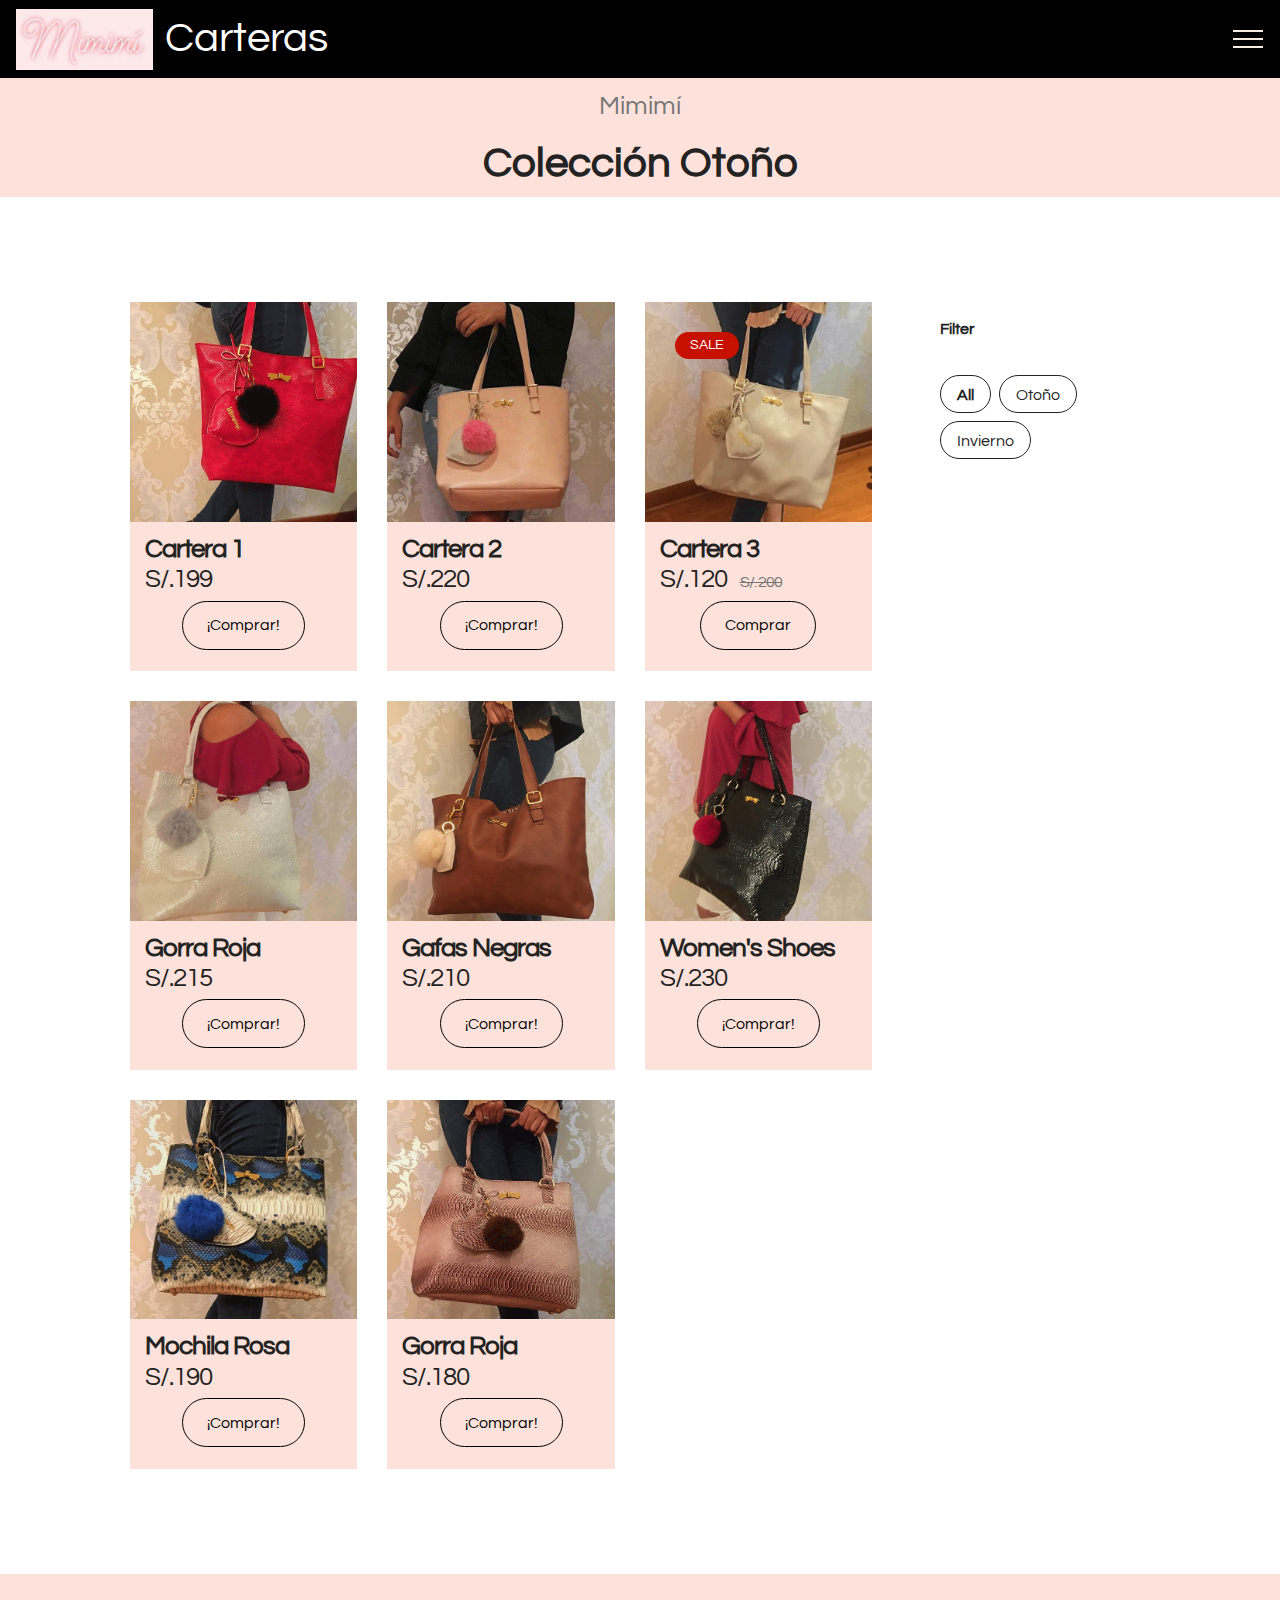
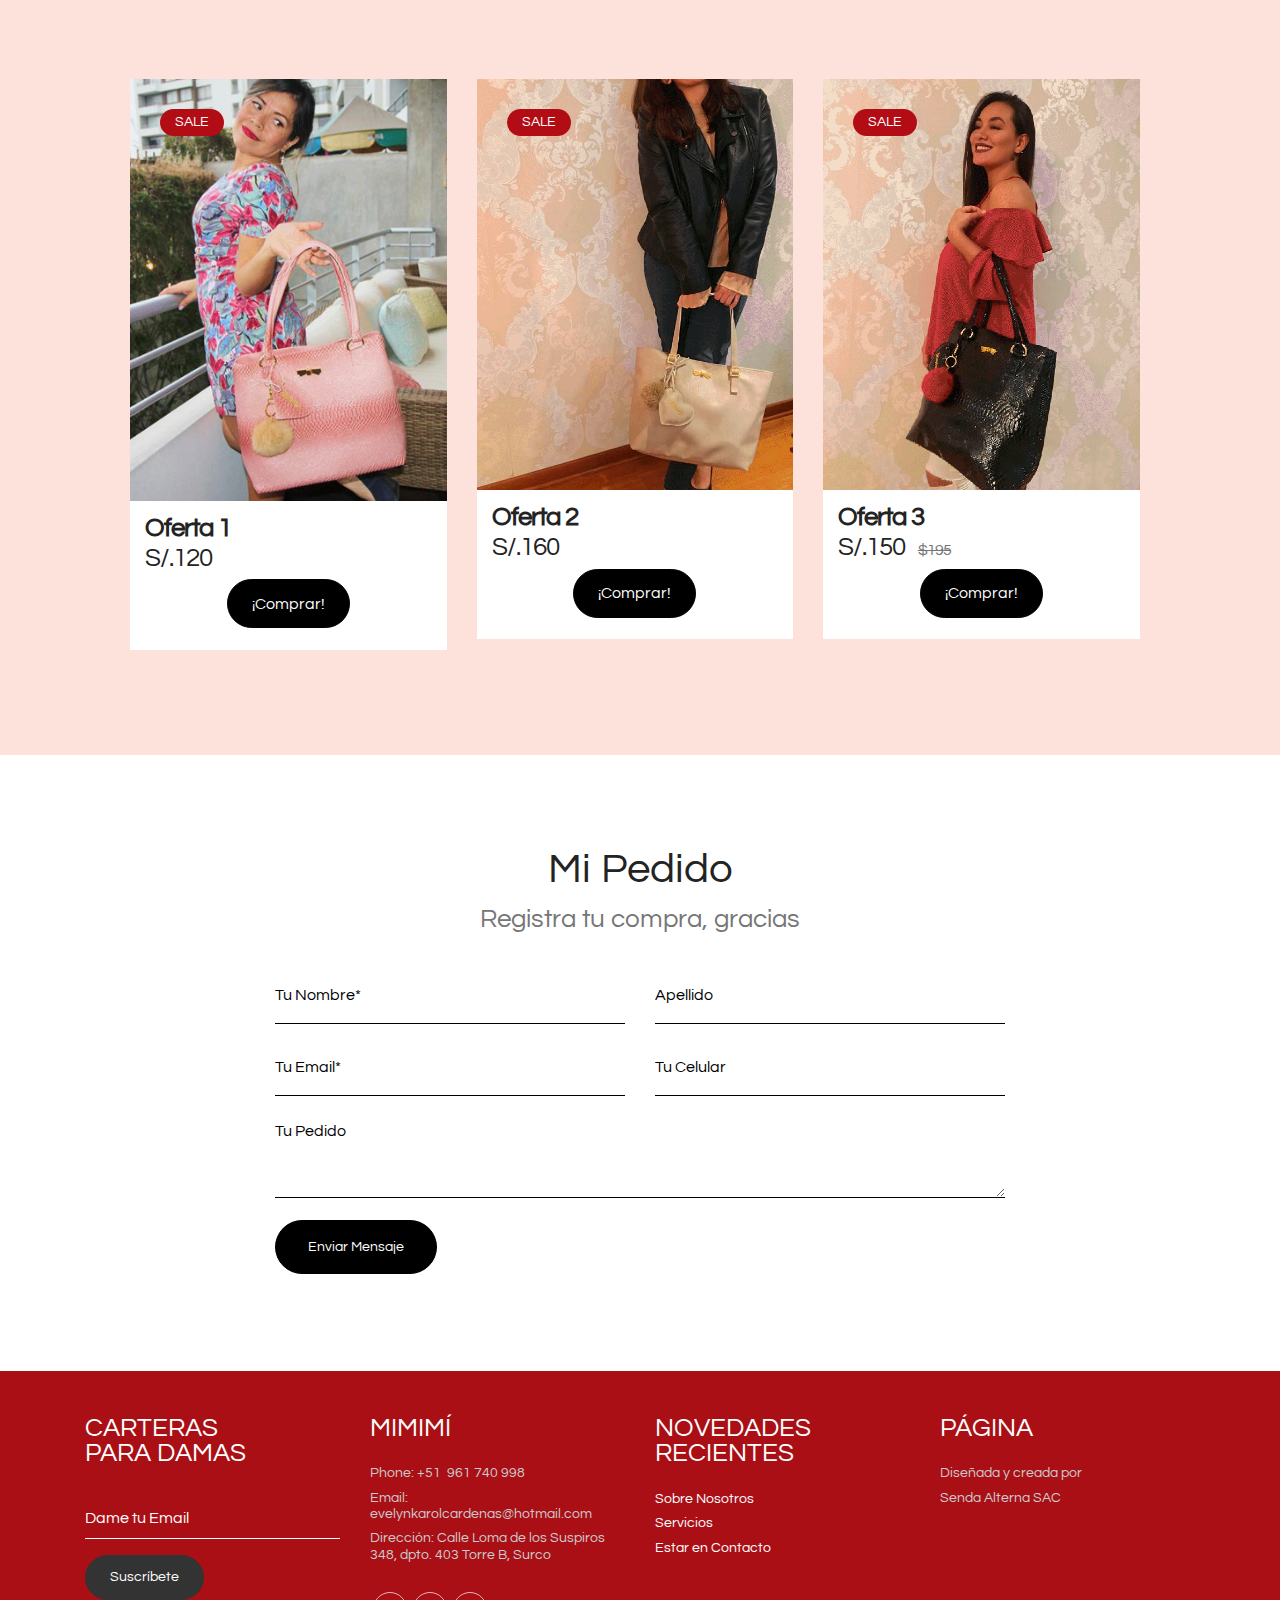
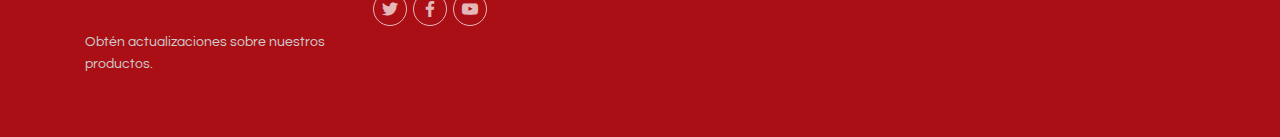
==== page1.html @ a367e8a9 "create github pages" ====
<!DOCTYPE html>
<html >
<head>
  <!-- Site made with Mobirise Website Builder v4.8.1, https://mobirise.com -->
  <meta charset="UTF-8">
  <meta http-equiv="X-UA-Compatible" content="IE=edge">
  <meta name="generator" content="Mobirise v4.8.1, mobirise.com">
  <meta name="viewport" content="width=device-width, initial-scale=1, minimum-scale=1">
  <link rel="shortcut icon" href="assets/images/logo1-128x57.jpg" type="image/x-icon">
  <meta name="description" content="">
  <title>1era Colección</title>
  <link rel="stylesheet" href="assets/soundcloud-plugin/style.css">
  <link rel="stylesheet" href="assets/bootstrap/css/bootstrap.min.css">
  <link rel="stylesheet" href="assets/bootstrap/css/bootstrap-grid.min.css">
  <link rel="stylesheet" href="assets/bootstrap/css/bootstrap-reboot.min.css">
  <link rel="stylesheet" href="assets/dropdown/css/style.css">
  <link rel="stylesheet" href="assets/socicon/css/styles.css">
  <link rel="stylesheet" href="assets/theme/css/style.css">
  <link rel="stylesheet" href="assets/gallery/style.css">
  <link rel="stylesheet" href="assets/mobirise/css/mbr-additional.css" type="text/css">
  
  
  
</head>
<body>
  <section class="menu cid-r06mH30gl8" once="menu" id="menu3-4" data-sortbtn="btn-primary">

    
    

    <nav class="navbar navbar-dropdown navbar-fixed-top collapsed">
        <div class="navbar-brand">
            <span class="navbar-logo">
                <a href="index.html#header9-1">
                    <img src="assets/images/logo1-128x57.jpg" alt="Mobirise" title="" style="height: 3.8rem;">
                </a>
            </span>
            <span class="navbar-caption-wrap"><a class="navbar-caption text-white display-2" href="index.html#header9-1">
                    Carteras</a></span>
        </div>
        <button class="navbar-toggler" type="button" data-toggle="collapse" data-target="#navbarSupportedContent" aria-controls="navbarNavAltMarkup" aria-expanded="false" aria-label="Toggle navigation">
            <div class="hamburger">
                <span></span>
                <span></span>
                <span></span>
                <span></span>
            </div>
        </button>
      <div class="collapse navbar-collapse" id="navbarSupportedContent">
            <ul class="navbar-nav nav-dropdown nav-right" data-app-modern-menu="true"><li class="nav-item">
                    <a class="nav-link link text-white display-4" href="index.html#header9-1">
                        Home
                    </a>
                </li>
                <li class="nav-item dropdown">
                    <a class="nav-link link text-white dropdown-toggle display-4" href="page4.html#content7-b" data-toggle="dropdown-submenu" aria-expanded="false">
                        Carteras</a><div class="dropdown-menu"><a class="text-white dropdown-item display-4" href="page1.html#content7-9">Colección Otoño</a><a class="text-white dropdown-item display-4" href="page4.html#content7-b">Colección Invierno</a></div>
                </li>
                <li class="nav-item">
                    <a class="nav-link link text-white display-4" href="page2.html#content7-v">
                        Sobre Nosotros
                    </a>
                </li><li class="nav-item"><a class="nav-link link text-white display-4" href="page3.html#form1-q">
                        Contáctame</a></li></ul>
            <div class="icons-menu">
              <div class="soc-item">
                <a href="https://mobirise.com" target="_blank">
                  <span class="mbr-iconfont socicon socicon-twitter"></span>
                </a>
              </div>
              <div class="soc-item">
                <a href="https://mobirise.com" target="_blank">
                  <span class="mbr-iconfont socicon socicon-facebook"></span>
                </a>
              </div>
              <div class="soc-item">
                <a href="https://mobirise.com" target="_blank">
                  <span class="mbr-iconfont socicon socicon-instagram"></span>
                </a>
              </div>
              
              
              
            </div>
            
      </div>
    </nav>
</section>

<section class="cid-r06Grgx7sB" id="content7-9" data-sortbtn="btn-primary">

    

    
    <div class="container">
        <div class="row justify-content-center">
            <div class="col-12 col-md-12 align-center">
                <h3 class="mbr-section-subtitle align-center mbr-fonts-style pb-2 display-5">
                    Mimimí</h3>
                <h2 class="mbr-section-title align-center mbr-fonts-style mbr-bold display-2">Colección Otoño</h2>
            </div>
        </div>
    </div>
</section>

<section class="mbr-gallery cid-r06EmZhzAy" id="shop1-7" data-sortbtn="btn-primary">

    

    <!-- <div class="big-container"> -->
    <div class="container">
        <div class="mbr-shop" show-sidebar="" shop__showsidebar="" sorting="" show-buttons=""><!-- Shop Gallery --><div class=" col-md-12 sort-buttons clearfix" style="display: none;"><div class="sort-buttons" style="display: none;"><div class="filter-by-d mbr-section-btn item-button" style="text-align: center;"><a class="btn btn-sm btn-primary disableSortButton" href="" style="position: relative; display: inline-block;">Orden por defecto</a></div><div class="filter-by-pu mbr-section-btn"><a class="btn btn-sm btn-primary-outline disableSortButton" href="">Precios: de más barato a más caro</a></div><div class="filter-by-pd mbr-section-btn"><a class="btn btn-sm btn-primary-outline disableSortButton" href="">Precios: de más caro a más barato</a></div></div></div><div class="row col-md-12"><div class="wrapper-shop-items col-xl-9"><div class="mbr-gallery-row"><div><div class="shop-items"><div class="mbr-gallery-item" data-tags="Otoño" data-slide-to="0" data-seller="false" data-price="199" data-oldprice="122"><div class="item_overlay" data-toggle="modal"></div><div class="galleryItem" data-toggle="modal"><div class="style_overlay"></div><div class="img_wraper"><img src="assets/images/coleccion-2.1-587x567-587x567.png" alt="" title=""></div><span class="onsale mbr-fonts-style display-4" data-onsale="false" style="display: none;">SALE</span><div class="sidebar_wraper"><h4 class="item-title mbr-fonts-style mbr-text display-5">Cartera 1</h4><div class="price-block"><span class="shop-item-price mbr-fonts-style display-5">S/.199</span><span class="oldprice mbr-fonts-style display-7" style="display: none;">$122</span></div><div class="card-description">Zapatos casuales (contáctenos para determinar la talla)<br><br><ul><li>Tejido ligero texturizado</li> <li>Cuello en v redondeado</li> <li>Adornos pom pom</li> <li>Ajuste regular - fiel a su tamaño</li></ul> <br>Duis auctor hendrerit nisi, at lacinia ex vulputate quis. Suspendisse convallis iaculis tortor, quis mattis lectus rutrum a.<br><br>Product code: <strong>385DDF5p</strong></div><div class="mbr-section-btn" buttons="0"><a href="page3.html#form1-q" class="btn display-7 btn-black-outline">¡Comprar!</a></div></div></div></div><div class="mbr-gallery-item" data-tags="Otoño" data-slide-to="1" data-seller="false" data-price="220" data-oldprice="10"><div class="item_overlay" data-toggle="modal"></div><div class="galleryItem" data-toggle="modal"><div class="style_overlay"></div><div class="img_wraper"><img src="assets/images/coleccion-2.2-587x567-587x567.png" alt="" title=""></div><span class="onsale mbr-fonts-style display-4" data-onsale="false" style="display: none;">SALE</span><div class="sidebar_wraper"><h4 class="item-title mbr-fonts-style mbr-text display-5">Cartera 2</h4><div class="price-block"><span class="shop-item-price mbr-fonts-style display-5">S/.220</span><span class="oldprice mbr-fonts-style display-7" style="display: none;">$10</span></div><div class="card-description">Zapatos casuales (contáctenos para determinar la talla)<br><br><ul><li>Tejido ligero texturizado</li> <li>Cuello en v redondeado</li> <li>Adornos pom pom</li> <li>Ajuste regular - fiel a su tamaño</li></ul> <br>Duis auctor hendrerit nisi, at lacinia ex vulputate quis. Suspendisse convallis iaculis tortor, quis mattis lectus rutrum a.<br><br>Product code: <strong>385DDF5p</strong></div><div class="mbr-section-btn" buttons="0"><a href="page1.html#form3-o" class="btn display-7 btn-black-outline">¡Comprar!</a></div></div></div></div><div class="mbr-gallery-item" data-tags="Otoño" data-slide-to="2" data-seller="false" data-price="120" data-oldprice="200"><div class="item_overlay" data-toggle="modal"></div><div class="galleryItem" data-toggle="modal"><div class="style_overlay"></div><div class="img_wraper"><img src="assets/images/coleccion-2.3-587x567-587x567.png" alt="" title=""></div><span class="onsale mbr-fonts-style display-4" data-onsale="true">SALE</span><div class="sidebar_wraper"><h4 class="item-title mbr-fonts-style mbr-text display-5">Cartera 3</h4><div class="price-block"><span class="shop-item-price mbr-fonts-style display-5">S/.120</span><span class="oldprice mbr-fonts-style display-7">S/. 200</span></div><div class="card-description">Cartera casual&nbsp;<br><br><ul><li>Tejido ligero texturizado</li> <li>Cuello en v redondeado</li> <li>Adornos pom pom</li></ul><br>Product code: <strong>385DDF5p</strong></div><div class="mbr-section-btn" buttons="0"><a href="page1.html#form3-o" class="btn display-4 btn-black-outline display-7">Comprar</a></div></div></div></div><div class="mbr-gallery-item" data-tags="Invierno" data-slide-to="3" data-seller="false" data-price="215" data-oldprice="158"><div class="item_overlay" data-toggle="modal"></div><div class="galleryItem" data-toggle="modal"><div class="style_overlay"></div><div class="img_wraper"><img src="assets/images/coleccion-2.4-587x567-587x567.png" alt="" title=""></div><span class="onsale mbr-fonts-style display-4" data-onsale="false" style="display: none;">SALE</span><div class="sidebar_wraper"><h4 class="item-title mbr-fonts-style mbr-text display-5">Gorra Roja</h4><div class="price-block"><span class="shop-item-price mbr-fonts-style display-5">S/.215</span><span class="oldprice mbr-fonts-style display-7" style="display: none;">$158</span></div><div class="card-description">Zapatos casuales (contáctenos para determinar la talla)<br><br><ul><li>Tejido ligero texturizado</li> <li>Cuello en v redondeado</li> <li>Adornos pom pom</li> <li>Ajuste regular - fiel a su tamaño</li></ul> <br>Duis auctor hendrerit nisi, at lacinia ex vulputate quis. Suspendisse convallis iaculis tortor, quis mattis lectus rutrum a.<br><br>Product code: <strong>385DDF5p</strong></div><div class="mbr-section-btn" buttons="0"><a href="page1.html#form3-o" class="btn display-7 btn-black-outline">¡Comprar!</a></div></div></div></div><div class="mbr-gallery-item" data-tags="Invierno" data-slide-to="4" data-seller="false" data-price="210" data-oldprice="200"><div class="item_overlay" data-toggle="modal"></div><div class="galleryItem" data-toggle="modal"><div class="style_overlay"></div><div class="img_wraper"><img src="assets/images/coleccion-2.5-587x567-587x567.png" alt="" title=""></div><span class="onsale mbr-fonts-style display-4" data-onsale="false" style="display: none;">SALE</span><div class="sidebar_wraper"><h4 class="item-title mbr-fonts-style mbr-text display-5">Gafas Negras</h4><div class="price-block"><span class="shop-item-price mbr-fonts-style display-5">S/.210</span><span class="oldprice mbr-fonts-style display-7" style="display: none;">$200</span></div><div class="card-description">Zapatos casuales (contáctenos para determinar la talla)<br><br><ul><li>Tejido ligero texturizado</li> <li>Cuello en v redondeado</li> <li>Adornos pom pom</li> <li>Ajuste regular - fiel a su tamaño</li></ul> <br>Duis auctor hendrerit nisi, at lacinia ex vulputate quis. Suspendisse convallis iaculis tortor, quis mattis lectus rutrum a.<br><br>Product code: <strong>385DDF5p</strong></div><div class="mbr-section-btn" buttons="0"><a href="page1.html#form3-o" class="btn display-7 btn-black-outline">¡Comprar!</a></div></div></div></div><div class="mbr-gallery-item" data-tags="Invierno" data-slide-to="5" data-seller="false" data-price="230" data-oldprice="72"><div class="item_overlay" data-toggle="modal"></div><div class="galleryItem" data-toggle="modal"><div class="style_overlay"></div><div class="img_wraper"><img src="assets/images/coleccion-2.6-587x567-587x567.png" alt="" title=""></div><span class="onsale mbr-fonts-style display-4" data-onsale="false" style="display: none;">SALE</span><div class="sidebar_wraper"><h4 class="item-title mbr-fonts-style mbr-text display-5">Women's Shoes</h4><div class="price-block"><span class="shop-item-price mbr-fonts-style display-5">S/.230</span><span class="oldprice mbr-fonts-style display-7" style="display: none;">$72</span></div><div class="card-description">Zapatos casuales (contáctenos para determinar la talla)<br><br><ul><li>Tejido ligero texturizado</li> <li>Cuello en v redondeado</li> <li>Adornos pom pom</li> <li>Ajuste regular - fiel a su tamaño</li></ul> <br>Duis auctor hendrerit nisi, at lacinia ex vulputate quis. Suspendisse convallis iaculis tortor, quis mattis lectus rutrum a.<br><br>Product code: <strong>385DDF5p</strong></div><div class="mbr-section-btn" buttons="0"><a href="page1.html#form3-o" class="btn display-7 btn-black-outline">¡Comprar!</a></div></div></div></div><div class="mbr-gallery-item" data-tags="Otoño" data-slide-to="6" data-seller="false" data-price="190" data-oldprice="84"><div class="item_overlay" data-toggle="modal"></div><div class="galleryItem" data-toggle="modal"><div class="style_overlay"></div><div class="img_wraper"><img src="assets/images/coleccion-2.7-587x567-587x567.png" alt="" title=""></div><span class="onsale mbr-fonts-style display-4" data-onsale="false" style="display: none;">SALE</span><div class="sidebar_wraper"><h4 class="item-title mbr-fonts-style mbr-text display-5">Mochila Rosa</h4><div class="price-block"><span class="shop-item-price mbr-fonts-style display-5">S/.190</span><span class="oldprice mbr-fonts-style display-7" style="display: none;">$84</span></div><div class="card-description">Zapatos casuales (contáctenos para determinar la talla)<br><br><ul><li>Tejido ligero texturizado</li> <li>Cuello en v redondeado</li> <li>Adornos pom pom</li> <li>Ajuste regular - fiel a su tamaño</li></ul> <br>Duis auctor hendrerit nisi, at lacinia ex vulputate quis. Suspendisse convallis iaculis tortor, quis mattis lectus rutrum a.<br><br>Product code: <strong>385DDF5p</strong></div><div class="mbr-section-btn" buttons="0"><a href="page1.html#form3-o" class="btn display-7 btn-black-outline">¡Comprar!</a></div></div></div></div><div class="mbr-gallery-item" data-tags="Otoño" data-slide-to="7" data-seller="false" data-price="180" data-oldprice="82"><div class="item_overlay" data-toggle="modal"></div><div class="galleryItem" data-toggle="modal"><div class="style_overlay"></div><div class="img_wraper"><img src="assets/images/coleccion-2.8-587x567-587x567.png" alt="" title=""></div><span class="onsale mbr-fonts-style display-4" data-onsale="false" style="display: none;">SALE</span><div class="sidebar_wraper"><h4 class="item-title mbr-fonts-style mbr-text display-5">Gorra Roja</h4><div class="price-block"><span class="shop-item-price mbr-fonts-style display-5">S/.180</span><span class="oldprice mbr-fonts-style display-7" style="display: none;">$82</span></div><div class="card-description">Zapatos casuales (contáctenos para determinar la talla)<br><br><ul><li>Tejido ligero texturizado</li> <li>Cuello en v redondeado</li> <li>Adornos pom pom</li> <li>Ajuste regular - fiel a su tamaño</li></ul> <br>Duis auctor hendrerit nisi, at lacinia ex vulputate quis. Suspendisse convallis iaculis tortor, quis mattis lectus rutrum a.<br><br>Product code: <strong>385DDF5p</strong></div><div class="mbr-section-btn" buttons="0"><a href="page1.html#form3-o" class="btn display-7 btn-black-outline">¡Comprar!</a></div></div></div></div></div></div><div class="clearfix"></div></div></div><div class="col-xl-3 sidebar"><div class="sidebar-background"></div><div class="sidebar-block container sidebar-categories"><h4 class="sidebar-title mbr-fonts-style mbr-text display-7">Filter</h4><div class="categories col-md-12"><div class="categories-titles"><!-- Filter --><div class="mbr-gallery-filter mbr-shop-filter container gallery-filter-active"><ul buttons="0"><li class="mbr-gallery-filter-all active display-7">All</li> </ul></div></div></div></div></div></div><!-- Lightbox --><div class="shopItemsModal_wraper" style="z-index: 100;"><div class="shopItemsModalBg"></div><div class="shopItemsModal row"><div class="col-md-6 image-modal"></div><div class="col-md-6 text-modal"></div><div class="closeModal"><div class="close-modal-wrapper"></div></div></div></div></div>
    </div>

</section>

<section class="mbr-gallery cid-r07lIuovDa" id="shop2-j" data-sortbtn="btn-primary">

    

    <!-- <div class="big-container"> -->
    <div class="container">
        <div class="mbr-shop" show-buttons=""><!-- Shop Gallery --><div class="row col-md-12"><div class="wrapper-shop-items col-md-12"><div class="mbr-gallery-row"><div><div class="shop-items"><div class="mbr-gallery-item" data-tags="Increíble" data-slide-to="0" data-seller="false" data-price="120" data-oldprice="40"><div class="item_overlay" data-toggle="modal"></div><div class="galleryItem" data-toggle="modal"><div class="style_overlay"></div><div class="img_wraper"><img src="assets/images/bolso3-720x960-720x960.png" alt="" title=""></div><span class="onsale mbr-fonts-style display-4" data-onsale="true">SALE</span><div class="sidebar_wraper"><h4 class="item-title mbr-fonts-style mbr-text display-5">Oferta 1</h4><div class="price-block"><span class="shop-item-price mbr-fonts-style display-5">S/.120</span><span class="oldprice mbr-fonts-style display-7" style="display: none;">$40</span></div><div class="card-description">Zapatos casuales (contáctenos para determinar la talla)<br><br><ul><li>Tejido ligero texturizado</li> <li>Cuello en v redondeado</li> <li>Adornos pom pom</li> <li>Ajuste regular - fiel a su tamaño</li></ul> <br>Duis auctor hendrerit nisi, at lacinia ex vulputate quis. Suspendisse convallis iaculis tortor, quis mattis lectus rutrum a.<br><br>Product code: <strong>385DDF5p</strong></div><div class="mbr-section-btn" buttons="0"><a href="page1.html#form3-o" class="btn btn-primary display-7">¡Comprar!</a></div></div></div></div><div class="mbr-gallery-item" data-tags="Maravilloso" data-slide-to="1" data-seller="false" data-price="160" data-oldprice="18"><div class="item_overlay" data-toggle="modal"></div><div class="galleryItem" data-toggle="modal"><div class="style_overlay"></div><div class="img_wraper"><img src="assets/images/bolso1-567x737-567x737.png" alt="" title=""></div><span class="onsale mbr-fonts-style display-4" data-onsale="true">SALE</span><div class="sidebar_wraper"><h4 class="item-title mbr-fonts-style mbr-text display-5">Oferta 2</h4><div class="price-block"><span class="shop-item-price mbr-fonts-style display-5">S/.160</span><span class="oldprice mbr-fonts-style display-7" style="display: none;">$18</span></div><div class="card-description">Zapatos casuales (contáctenos para determinar la talla)<br><br><ul><li>Tejido ligero texturizado</li> <li>Cuello en v redondeado</li> <li>Adornos pom pom</li> <li>Ajuste regular - fiel a su tamaño</li></ul> <br>Duis auctor hendrerit nisi, at lacinia ex vulputate quis. Suspendisse convallis iaculis tortor, quis mattis lectus rutrum a.<br><br>Product code: <strong>385DDF5p</strong></div><div class="mbr-section-btn" buttons="0"><a href="page1.html#form3-o" class="btn btn-primary display-7">¡Comprar!</a></div></div></div></div><div class="mbr-gallery-item" data-tags="Creativo" data-slide-to="2" data-seller="false" data-price="150" data-oldprice="195"><div class="item_overlay" data-toggle="modal"></div><div class="galleryItem" data-toggle="modal"><div class="style_overlay"></div><div class="img_wraper"><img src="assets/images/bolso2-567x737-567x737.png" alt="" title=""></div><span class="onsale mbr-fonts-style display-4" data-onsale="true">SALE</span><div class="sidebar_wraper"><h4 class="item-title mbr-fonts-style mbr-text display-5">Oferta 3</h4><div class="price-block"><span class="shop-item-price mbr-fonts-style display-5">S/.150</span><span class="oldprice mbr-fonts-style display-7">$195</span></div><div class="card-description">Zapatos casuales (contáctenos para determinar la talla)<br><br><ul><li>Tejido ligero texturizado</li> <li>Cuello en v redondeado</li> <li>Adornos pom pom</li> <li>Ajuste regular - fiel a su tamaño</li></ul> <br>Duis auctor hendrerit nisi, at lacinia ex vulputate quis. Suspendisse convallis iaculis tortor, quis mattis lectus rutrum a.<br><br>Product code: <strong>385DDF5p</strong></div><div class="mbr-section-btn" buttons="0"><a href="page1.html#form3-o" class="btn btn-primary display-7">¡Comprar!</a></div></div></div></div></div></div><div class="clearfix"></div></div></div></div><!-- Lightbox --><div class="shopItemsModal_wraper" style="z-index: 100;"><div class="shopItemsModalBg"></div><div class="shopItemsModal row"><div class="col-md-6 image-modal"></div><div class="col-md-6 text-modal"></div><div class="closeModal"><div class="close-modal-wrapper"></div></div></div></div></div>
    </div>
</section>

<section class="form3 cid-r07s22sYgx" id="form3-o" data-sortbtn="btn-primary">

    

    
    <div class="container">
        <div class="row justify-content-center">
            <div class="form-1 col-md-10 col-lg-8" data-form-type="formoid">
                <h2 class="mbr-fonts-style mbr-section-title align-center display-2">
                    Mi Pedido</h2>
                <h3 class="mbr-fonts-style mbr-section-subtitle align-center display-5">Registra tu compra, gracias</h3>

                <form class="mbr-form pt-4" action="https://mobirise.com/" method="post" data-form-title="My Mobirise Form"><input type="hidden" name="email" data-form-email="true" value="jC+kaFo7agwKAqm8EEdZC9E/3t3O9jFho13lvYg0qogI7Cm9K97fpbmO4cxuPDlNI6kClC+uYGMZC26JIcga74ve78orTWabRsO7bGIArwL44IYTLAKZcjylWvONKmsT" data-form-field="Email">
                    <div data-form-alert="" hidden="">¡Gracias por tu compra!</div>
                    <div class="row">
                        <div class="col-lg-6 mb-3" data-for="name">
                            <input type="text" class="form-control input" name="name" data-form-field="Name" placeholder="Tu Nombre*" required="" id="name-form3-o">
                        </div>
                        <div class="col-lg-6 mb-3" data-for="lastname">
                            <input type="text" class="form-control input" name="lastname" data-form-field="Last Name" placeholder="Apellido" id="lastname-form3-o">
                        </div>
                        <div class="col-lg-6 mb-3" data-for="email">
                            <input type="email" class="form-control input" name="email" data-form-field="Email" placeholder="Tu Email*" required="" id="email-form3-o">
                        </div>
                        <div class="col-lg-6 mb-3" data-for="phone">
                            <input type="text" class="form-control input" name="phone" data-form-field="Phone" placeholder="Tu Celular" id="phone-form3-o">
                        </div>
                        <div class="col-md-12 mb-2" data-for="message">
                            <textarea class="form-control input" name="message" rows="3" data-form-field="Message" placeholder="Tu Pedido" id="message-form3-o"></textarea>
                        </div>
                        <div class="input-group-btn col-md-12 mt-2 align-left">
                            <button href="" type="submit" class="btn btn-form btn-bgr btn-primary display-4">Enviar Mensaje</button>
                        </div>
                    </div>
                </form>
            </div>
        </div>
   </div>
</section>

<section class="footer4 cid-r06Gj9YcwN" id="footer3-8" data-sortbtn="btn-primary">

    

    

    <div class="container">
        <div class="row content mbr-white justify-content-center">
            <div class="col-lg-3 col-md-6">
                <h2 class="mb-4 footer-main-title mbr-fonts-style display-5">
                    CARTERAS &nbsp; &nbsp; &nbsp;&nbsp;<br>PARA DAMAS</h2>
                <div class="media-container-column" data-form-type="formoid">
                    <div data-form-alert="" hidden="" class="align-center">¡Gracias por rellenar el formulario!</div>

                    <form class="form-inline" action="https://mobirise.com/" method="post" data-form-title="Mobirise Form">
                        <input type="hidden" value="IoKW3yLjvcBR2/vQkXPzPxHEyu6QJ1ozfVg8oQlDF0ivfQT3Ml/v+YgPgbcfdZHcK1vx1wiiGWJE2IPrD8kHgIc8EBORaZ+p+leltvhd17ZoAVd6O+YdvZPPmPzR2KCa" data-form-email="true">
                        <div class="form-group">
                            <input type="email" class="form-control input-sm input-inverse my-2" name="email" required="" data-form-field="Email" placeholder="Dame tu Email" id="email-footer3-8">
                        </div>
                        <div class="input-group-btn mx-0 my-2"><button href="" class="btn m-0 btn-black display-4" type="submit" role="button">Suscríbete</button></div>
                    </form>
                </div>
                <p class="mbr-text mbr-fonts-style form-text mt-4 display-4">
                    Obtén actualizaciones sobre nuestros productos.</p>
            </div>

            <div class="col-md-6 col-lg-3">
                <h3 class="mb-4 mbr-fonts-style footer-title display-5">
                    MIMIMÍ</h3>
                <div class="mbr-footer-list mbr-fonts-style display-4">
                    <ul class="list">
                        <li>Phone: +51 &nbsp;961 740 998</li>
                        <li>Email: evelynkarolcardenas@hotmail.com</li>
                        <li>Dirección: Calle Loma de los Suspiros 348, dpto. 403 Torre B, Surco</li>
                    </ul>
                </div>
                <div class="social-list pl-0 mb-0">
                    <div class="soc-item">
                        <a href="https://twitter.com/mobirise" target="_blank">
                            <span class="socicon-twitter socicon mbr-iconfont mbr-iconfont-social"></span>
                        </a>
                    </div>
                    <div class="soc-item">
                        <a href="https://www.facebook.com/pages/Mobirise/1616226671953247" target="_blank">
                            <span class="socicon-facebook socicon mbr-iconfont mbr-iconfont-social"></span>
                        </a>
                    </div>
                    <div class="soc-item">
                        <a href="https://www.youtube.com/c/mobirise" target="_blank">
                            <span class="socicon-youtube socicon mbr-iconfont mbr-iconfont-social"></span>
                        </a>
                    </div>
                    
                    
                    
                </div>
            </div>
            <div class="col-md-6 col-lg-3">
                <h3 class="mb-4 footer-title mbr-fonts-style display-5"><a href="page4.html#content7-b" class="text-white">
                    NOVEDADES RECIENTES
                </a></h3>
                <div class="mbr-footer-list mbr-fonts-style display-4">
                    <ul class="list">
                        <li><a href="page2.html#content7-v" class="text-white">Sobre Nosotros</a></li><a href="page2.html">
                        </a><li><a href="page4.html#content7-b" class="text-white">Servicios</a></li><a href="page4.html">
                        </a><li><a href="page3.html#form1-q" class="text-white">Estar en Contacto</a></li>
                    </ul>
                </div>
            </div>
            <div class="col-md-6 col-lg-3">
                <h3 class="mb-4 footer-title mbr-fonts-style display-5">
                    PÁGINA</h3>
                <div class="mbr-footer-list mbr-fonts-style display-4">
                    <ul class="list">
                        <li>Diseñada y creada por </li><li>Senda Alterna SAC</li>
                    </ul>
                </div>
            </div>
        </div>
    </div>
</section>


  <script src="assets/web/assets/jquery/jquery.min.js"></script>
  <script src="assets/popper/popper.min.js"></script>
  <script src="assets/bootstrap/js/bootstrap.min.js"></script>
  <script src="assets/smoothscroll/smooth-scroll.js"></script>
  <script src="assets/dropdown/js/script.min.js"></script>
  <script src="assets/touchswipe/jquery.touch-swipe.min.js"></script>
  <script src="assets/mobirise-shop/script.js"></script>
  <script src="assets/theme/js/script.js"></script>
  <script src="assets/gallery/player.min.js"></script>
  <script src="assets/gallery/script.js"></script>
  <script src="assets/formoid/formoid.min.js"></script>
  
  
</body>
</html>
---- assets/soundcloud-plugin/style.css ----
.addons-container {
  position: relative;
  margin-left: auto;
  margin-right: auto;
  padding-right: 15px;
  padding-left: 15px; }
  @media (min-width: 576px) {
    .addons-container {
      padding-right: 15px;
      padding-left: 15px; } }
  @media (min-width: 768px) {
    .addons-container {
      padding-right: 15px;
      padding-left: 15px; } }
  @media (min-width: 992px) {
    .addons-container {
      padding-right: 15px;
      padding-left: 15px; } }
  @media (min-width: 1200px) {
    .addons-container {
      padding-right: 15px;
      padding-left: 15px; } }
  @media (min-width: 576px) {
    .addons-container {
      width: 540px;
      max-width: 100%; } }
  @media (min-width: 768px) {
    .addons-container {
      width: 720px;
      max-width: 100%; } }
  @media (min-width: 992px) {
    .addons-container {
      width: 960px;
      max-width: 100%; } }
  @media (min-width: 1200px) {
    .addons-container {
      width: 1140px;
      max-width: 100%; } }

.addons-container-inner{
    position: relative;
    width: 100%;
    min-height: 1px;
    padding-right: 15px;
    padding-left: 15px;
}
@media (min-width: 567px) {
    .addons-container-inner{
        -ms-flex: 0 0 66.666667%;
        flex: 0 0 66.666667%;
        max-width: 66.666667%;
    }
}
.addons-row{
    display: flex;
    justify-content:center;
}
---- assets/dropdown/css/style.css ----
.navbar-dropdown {
  left: 0;
  padding: 0;
  position: absolute;
  right: 0;
  top: 0;
  transition: all 0.45s ease;
  z-index: 1030;
  background: #282828; }
  .navbar-dropdown .navbar-logo {
    margin-right: 0.8rem;
    transition: margin 0.3s ease-in-out;
    vertical-align: middle; }
    .navbar-dropdown .navbar-logo img {
      height: 3.125rem;
      transition: all 0.3s ease-in-out; }
    .navbar-dropdown .navbar-logo.mbr-iconfont {
      font-size: 3.125rem;
      line-height: 3.125rem; }
  .navbar-dropdown .navbar-caption {
    font-weight: 700;
    white-space: normal;
    vertical-align: -4px;
    line-height: 3.125rem !important; }
    .navbar-dropdown .navbar-caption, .navbar-dropdown .navbar-caption:hover {
      color: inherit;
      text-decoration: none; }
  .navbar-dropdown .mbr-iconfont + .navbar-caption {
    vertical-align: -1px; }
  .navbar-dropdown.navbar-fixed-top {
    position: fixed; }
  .navbar-dropdown .navbar-brand span {
    vertical-align: -4px; }
  .navbar-dropdown.bg-color.transparent {
    background: none; }
  .navbar-dropdown.navbar-short .navbar-brand {
    padding: 0.625rem 0; }
    .navbar-dropdown.navbar-short .navbar-brand span {
      vertical-align: -1px; }
  .navbar-dropdown.navbar-short .navbar-caption {
    line-height: 2.375rem !important;
    vertical-align: -2px; }
  .navbar-dropdown.navbar-short .navbar-logo {
    margin-right: 0.5rem; }
    .navbar-dropdown.navbar-short .navbar-logo img {
      height: 2.375rem; }
    .navbar-dropdown.navbar-short .navbar-logo.mbr-iconfont {
      font-size: 2.375rem;
      line-height: 2.375rem; }
  .navbar-dropdown.navbar-short .mbr-table-cell {
    height: 3.625rem; }
  .navbar-dropdown .navbar-close {
    left: 0.6875rem;
    position: fixed;
    top: 0.75rem;
    z-index: 1000; }
  .navbar-dropdown .hamburger-icon {
    content: "";
    display: inline-block;
    vertical-align: middle;
    width: 16px;
    -webkit-box-shadow: 0 -6px 0 1px #282828,0 0 0 1px #282828,0 6px 0 1px #282828;
    -moz-box-shadow: 0 -6px 0 1px #282828,0 0 0 1px #282828,0 6px 0 1px #282828;
    box-shadow: 0 -6px 0 1px #282828,0 0 0 1px #282828,0 6px 0 1px #282828; }

.dropdown-menu .dropdown-toggle[data-toggle="dropdown-submenu"]::after {
  border-bottom: 0.35em solid transparent;
  border-left: 0.35em solid;
  border-right: 0;
  border-top: 0.35em solid transparent;
  margin-left: 0.3rem; }

.dropdown-menu .dropdown-item:focus {
  outline: 0; }

.nav-dropdown {
  font-size: 0.75rem;
  font-weight: 500;
  height: auto !important; }
  .nav-dropdown .nav-btn {
    padding-left: 1rem; }
  .nav-dropdown .link {
    margin: .667em 1.667em;
    font-weight: 500;
    padding: 0;
    transition: color .2s ease-in-out; }
    .nav-dropdown .link.dropdown-toggle {
      margin-right: 2.583em; }
      .nav-dropdown .link.dropdown-toggle::after {
        margin-left: .25rem;
        border-top: 0.35em solid;
        border-right: 0.35em solid transparent;
        border-left: 0.35em solid transparent;
        border-bottom: 0; }
      .nav-dropdown .link.dropdown-toggle[aria-expanded="true"] {
        margin: 0;
        padding: 0.667em 3.263em  0.667em 1.667em; }
  .nav-dropdown .link::after,
  .nav-dropdown .dropdown-item::after {
    color: inherit; }
  .nav-dropdown .btn {
    font-size: 0.75rem;
    font-weight: 700;
    letter-spacing: 0;
    margin-bottom: 0;
    padding-left: 1.25rem;
    padding-right: 1.25rem; }
  .nav-dropdown .dropdown-menu {
    border-radius: 0;
    border: 0;
    left: 0;
    margin: 0;
    padding-bottom: 1.25rem;
    padding-top: 1.25rem;
    position: relative; }
  .nav-dropdown .dropdown-submenu {
    margin-left: 0.125rem;
    top: 0; }
  .nav-dropdown .dropdown-item {
    font-size: 0.8125rem;
    font-weight: 500;
    line-height: 2;
    padding: 0.3846em 4.615em 0.3846em 1.5385em;
    position: relative;
    transition: color .2s ease-in-out, background-color .2s ease-in-out; }
    .nav-dropdown .dropdown-item::after {
      margin-top: -0.3077em;
      position: absolute;
      right: 1.1538em;
      top: 50%; }
    .nav-dropdown .dropdown-item:focus, .nav-dropdown .dropdown-item:hover {
      background: none; }

@media (max-width: 767px) {
  .nav-dropdown.navbar-toggleable-sm {
    bottom: 0;
    display: none;
    left: 0;
    overflow-x: hidden;
    position: fixed;
    top: 0;
    transform: translateX(-100%);
    -ms-transform: translateX(-100%);
    -webkit-transform: translateX(-100%);
    width: 18.75rem;
    z-index: 999; } }
.nav-dropdown.navbar-toggleable-xl {
  bottom: 0;
  display: none;
  left: 0;
  overflow-x: hidden;
  position: fixed;
  top: 0;
  transform: translateX(-100%);
  -ms-transform: translateX(-100%);
  -webkit-transform: translateX(-100%);
  width: 18.75rem;
  z-index: 999; }

.nav-dropdown-sm {
  display: block !important;
  overflow-x: hidden;
  overflow: auto;
  padding-top: 3.875rem; }
  .nav-dropdown-sm::after {
    content: "";
    display: block;
    height: 3rem;
    width: 100%; }
  .nav-dropdown-sm.collapse.in ~ .navbar-close {
    display: block !important; }
  .nav-dropdown-sm.collapsing, .nav-dropdown-sm.collapse.in {
    transform: translateX(0);
    -ms-transform: translateX(0);
    -webkit-transform: translateX(0);
    transition: all 0.25s ease-out;
    -webkit-transition: all 0.25s ease-out;
    background: #282828; }
  .nav-dropdown-sm.collapsing[aria-expanded="false"] {
    transform: translateX(-100%);
    -ms-transform: translateX(-100%);
    -webkit-transform: translateX(-100%); }
  .nav-dropdown-sm .nav-item {
    display: block;
    margin-left: 0 !important;
    padding-left: 0; }
  .nav-dropdown-sm .link,
  .nav-dropdown-sm .dropdown-item {
    border-top: 1px dotted rgba(255, 255, 255, 0.1);
    font-size: 0.8125rem;
    line-height: 1.6;
    margin: 0 !important;
    padding: 0.875rem 2.4rem 0.875rem 1.5625rem !important;
    position: relative;
    white-space: normal; }
    .nav-dropdown-sm .link:focus, .nav-dropdown-sm .link:hover,
    .nav-dropdown-sm .dropdown-item:focus,
    .nav-dropdown-sm .dropdown-item:hover {
      background: rgba(0, 0, 0, 0.2) !important;
      color: #c0a375; }
  .nav-dropdown-sm .nav-btn {
    position: relative;
    padding: 1.5625rem 1.5625rem 0 1.5625rem; }
    .nav-dropdown-sm .nav-btn::before {
      border-top: 1px dotted rgba(255, 255, 255, 0.1);
      content: "";
      left: 0;
      position: absolute;
      top: 0;
      width: 100%; }
    .nav-dropdown-sm .nav-btn + .nav-btn {
      padding-top: 0.625rem; }
      .nav-dropdown-sm .nav-btn + .nav-btn::before {
        display: none; }
  .nav-dropdown-sm .btn {
    padding: 0.625rem 0; }
  .nav-dropdown-sm .dropdown-toggle[data-toggle="dropdown-submenu"]::after {
    margin-left: .25rem;
    border-top: 0.35em solid;
    border-right: 0.35em solid transparent;
    border-left: 0.35em solid transparent;
    border-bottom: 0; }
  .nav-dropdown-sm .dropdown-toggle[data-toggle="dropdown-submenu"][aria-expanded="true"]::after {
    border-top: 0;
    border-right: 0.35em solid transparent;
    border-left: 0.35em solid transparent;
    border-bottom: 0.35em solid; }
  .nav-dropdown-sm .dropdown-menu {
    margin: 0;
    padding: 0;
    position: relative;
    top: 0;
    left: 0;
    width: 100%;
    border: 0;
    float: none;
    border-radius: 0;
    background: none; }
  .nav-dropdown-sm .dropdown-submenu {
    left: 100%;
    margin-left: 0.125rem;
    margin-top: -1.25rem;
    top: 0; }

.navbar-toggleable-sm .nav-dropdown .dropdown-menu {
  position: absolute; }

.navbar-toggleable-sm .nav-dropdown .dropdown-submenu {
  left: 100%;
  margin-left: 0.125rem;
  margin-top: -1.25rem;
  top: 0; }

.navbar-toggleable-sm.opened .nav-dropdown .dropdown-menu {
  position: relative; }

.navbar-toggleable-sm.opened .nav-dropdown .dropdown-submenu {
  left: 0;
  margin-left: 00rem;
  margin-top: 0rem;
  top: 0; }

.is-builder .nav-dropdown.collapsing {
  transition: none !important; }

/*# sourceMappingURL=style.css.map */
---- assets/socicon/css/styles.css ----
@charset "UTF-8";

@font-face {
  font-family: "socicon";
  src:url("../fonts/socicon.eot");
  src:url("../fonts/socicon.eot?#iefix") format("embedded-opentype"),
    url("../fonts/socicon.woff") format("woff"),
    url("../fonts/socicon.ttf") format("truetype"),
    url("../fonts/socicon.svg#socicon") format("svg");
  font-weight: normal;
  font-style: normal;

}

[data-icon]:before {
  font-family: "socicon" !important;
  content: attr(data-icon);
  font-style: normal !important;
  font-weight: normal !important;
  font-variant: normal !important;
  text-transform: none !important;
  speak: none;
  line-height: 1;
  -webkit-font-smoothing: antialiased;
  -moz-osx-font-smoothing: grayscale;
}

[class^="socicon-"]:before,
[class*=" socicon-"]:before {
  font-family: "socicon" !important;
  font-style: normal !important;
  font-weight: normal !important;
  font-variant: normal !important;
  text-transform: none !important;
  speak: none;
  line-height: 1;
  -webkit-font-smoothing: antialiased;
  -moz-osx-font-smoothing: grayscale;
}

.socicon-modelmayhem:before {
  content: "\e000";
}
.socicon-mixcloud:before {
  content: "\e001";
}
.socicon-drupal:before {
  content: "\e002";
}
.socicon-swarm:before {
  content: "\e003";
}
.socicon-istock:before {
  content: "\e004";
}
.socicon-yammer:before {
  content: "\e005";
}
.socicon-ello:before {
  content: "\e006";
}
.socicon-stackoverflow:before {
  content: "\e007";
}
.socicon-persona:before {
  content: "\e008";
}
.socicon-triplej:before {
  content: "\e009";
}
.socicon-houzz:before {
  content: "\e00a";
}
.socicon-rss:before {
  content: "\e00b";
}
.socicon-paypal:before {
  content: "\e00c";
}
.socicon-odnoklassniki:before {
  content: "\e00d";
}
.socicon-airbnb:before {
  content: "\e00e";
}
.socicon-periscope:before {
  content: "\e00f";
}
.socicon-outlook:before {
  content: "\e010";
}
.socicon-coderwall:before {
  content: "\e011";
}
.socicon-tripadvisor:before {
  content: "\e012";
}
.socicon-appnet:before {
  content: "\e013";
}
.socicon-goodreads:before {
  content: "\e014";
}
.socicon-tripit:before {
  content: "\e015";
}
.socicon-lanyrd:before {
  content: "\e016";
}
.socicon-slideshare:before {
  content: "\e017";
}
.socicon-buffer:before {
  content: "\e018";
}
.socicon-disqus:before {
  content: "\e019";
}
.socicon-vkontakte:before {
  content: "\e01a";
}
.socicon-whatsapp:before {
  content: "\e01b";
}
.socicon-patreon:before {
  content: "\e01c";
}
.socicon-storehouse:before {
  content: "\e01d";
}
.socicon-pocket:before {
  content: "\e01e";
}
.socicon-mail:before {
  content: "\e01f";
}
.socicon-blogger:before {
  content: "\e020";
}
.socicon-technorati:before {
  content: "\e021";
}
.socicon-reddit:before {
  content: "\e022";
}
.socicon-dribbble:before {
  content: "\e023";
}
.socicon-stumbleupon:before {
  content: "\e024";
}
.socicon-digg:before {
  content: "\e025";
}
.socicon-envato:before {
  content: "\e026";
}
.socicon-behance:before {
  content: "\e027";
}
.socicon-delicious:before {
  content: "\e028";
}
.socicon-deviantart:before {
  content: "\e029";
}
.socicon-forrst:before {
  content: "\e02a";
}
.socicon-play:before {
  content: "\e02b";
}
.socicon-zerply:before {
  content: "\e02c";
}
.socicon-wikipedia:before {
  content: "\e02d";
}
.socicon-apple:before {
  content: "\e02e";
}
.socicon-flattr:before {
  content: "\e02f";
}
.socicon-github:before {
  content: "\e030";
}
.socicon-renren:before {
  content: "\e031";
}
.socicon-friendfeed:before {
  content: "\e032";
}
.socicon-newsvine:before {
  content: "\e033";
}
.socicon-identica:before {
  content: "\e034";
}
.socicon-bebo:before {
  content: "\e035";
}
.socicon-zynga:before {
  content: "\e036";
}
.socicon-steam:before {
  content: "\e037";
}
.socicon-xbox:before {
  content: "\e038";
}
.socicon-windows:before {
  content: "\e039";
}
.socicon-qq:before {
  content: "\e03a";
}
.socicon-douban:before {
  content: "\e03b";
}
.socicon-meetup:before {
  content: "\e03c";
}
.socicon-playstation:before {
  content: "\e03d";
}
.socicon-android:before {
  content: "\e03e";
}
.socicon-snapchat:before {
  content: "\e03f";
}
.socicon-twitter:before {
  content: "\e040";
}
.socicon-facebook:before {
  content: "\e041";
}
.socicon-googleplus:before {
  content: "\e042";
}
.socicon-pinterest:before {
  content: "\e043";
}
.socicon-foursquare:before {
  content: "\e044";
}
.socicon-yahoo:before {
  content: "\e045";
}
.socicon-skype:before {
  content: "\e046";
}
.socicon-yelp:before {
  content: "\e047";
}
.socicon-feedburner:before {
  content: "\e048";
}
.socicon-linkedin:before {
  content: "\e049";
}
.socicon-viadeo:before {
  content: "\e04a";
}
.socicon-xing:before {
  content: "\e04b";
}
.socicon-myspace:before {
  content: "\e04c";
}
.socicon-soundcloud:before {
  content: "\e04d";
}
.socicon-spotify:before {
  content: "\e04e";
}
.socicon-grooveshark:before {
  content: "\e04f";
}
.socicon-lastfm:before {
  content: "\e050";
}
.socicon-youtube:before {
  content: "\e051";
}
.socicon-vimeo:before {
  content: "\e052";
}
.socicon-dailymotion:before {
  content: "\e053";
}
.socicon-vine:before {
  content: "\e054";
}
.socicon-flickr:before {
  content: "\e055";
}
.socicon-500px:before {
  content: "\e056";
}
.socicon-wordpress:before {
  content: "\e058";
}
.socicon-tumblr:before {
  content: "\e059";
}
.socicon-twitch:before {
  content: "\e05a";
}
.socicon-8tracks:before {
  content: "\e05b";
}
.socicon-amazon:before {
  content: "\e05c";
}
.socicon-icq:before {
  content: "\e05d";
}
.socicon-smugmug:before {
  content: "\e05e";
}
.socicon-ravelry:before {
  content: "\e05f";
}
.socicon-weibo:before {
  content: "\e060";
}
.socicon-baidu:before {
  content: "\e061";
}
.socicon-angellist:before {
  content: "\e062";
}
.socicon-ebay:before {
  content: "\e063";
}
.socicon-imdb:before {
  content: "\e064";
}
.socicon-stayfriends:before {
  content: "\e065";
}
.socicon-residentadvisor:before {
  content: "\e066";
}
.socicon-google:before {
  content: "\e067";
}
.socicon-yandex:before {
  content: "\e068";
}
.socicon-sharethis:before {
  content: "\e069";
}
.socicon-bandcamp:before {
  content: "\e06a";
}
.socicon-itunes:before {
  content: "\e06b";
}
.socicon-deezer:before {
  content: "\e06c";
}
.socicon-telegram:before {
  content: "\e06e";
}
.socicon-openid:before {
  content: "\e06f";
}
.socicon-amplement:before {
  content: "\e070";
}
.socicon-viber:before {
  content: "\e071";
}
.socicon-zomato:before {
  content: "\e072";
}
.socicon-draugiem:before {
  content: "\e074";
}
.socicon-endomodo:before {
  content: "\e075";
}
.socicon-filmweb:before {
  content: "\e076";
}
.socicon-stackexchange:before {
  content: "\e077";
}
.socicon-wykop:before {
  content: "\e078";
}
.socicon-teamspeak:before {
  content: "\e079";
}
.socicon-teamviewer:before {
  content: "\e07a";
}
.socicon-ventrilo:before {
  content: "\e07b";
}
.socicon-younow:before {
  content: "\e07c";
}
.socicon-raidcall:before {
  content: "\e07d";
}
.socicon-mumble:before {
  content: "\e07e";
}
.socicon-medium:before {
  content: "\e06d";
}
.socicon-bebee:before {
  content: "\e07f";
}
.socicon-hitbox:before {
  content: "\e080";
}
.socicon-reverbnation:before {
  content: "\e081";
}
.socicon-formulr:before {
  content: "\e082";
}
.socicon-instagram:before {
  content: "\e057";
}
.socicon-battlenet:before {
  content: "\e083";
}
.socicon-chrome:before {
  content: "\e084";
}
.socicon-discord:before {
  content: "\e086";
}
.socicon-issuu:before {
  content: "\e087";
}
.socicon-macos:before {
  content: "\e088";
}
.socicon-firefox:before {
  content: "\e089";
}
.socicon-opera:before {
  content: "\e08d";
}
.socicon-keybase:before {
  content: "\e090";
}
.socicon-alliance:before {
  content: "\e091";
}
.socicon-livejournal:before {
  content: "\e092";
}
.socicon-googlephotos:before {
  content: "\e093";
}
.socicon-horde:before {
  content: "\e094";
}
.socicon-etsy:before {
  content: "\e095";
}
.socicon-zapier:before {
  content: "\e096";
}
.socicon-google-scholar:before {
  content: "\e097";
}
.socicon-researchgate:before {
  content: "\e098";
}
.socicon-wechat:before {
  content: "\e099";
}
.socicon-strava:before {
  content: "\e09a";
}
.socicon-line:before {
  content: "\e09b";
}
.socicon-lyft:before {
  content: "\e09c";
}
.socicon-uber:before {
  content: "\e09d";
}
.socicon-songkick:before {
  content: "\e09e";
}
.socicon-viewbug:before {
  content: "\e09f";
}
.socicon-googlegroups:before {
  content: "\e0a0";
}
.socicon-quora:before {
  content: "\e073";
}
.socicon-diablo:before {
  content: "\e085";
}
.socicon-blizzard:before {
  content: "\e0a1";
}
.socicon-hearthstone:before {
  content: "\e08b";
}
.socicon-heroes:before {
  content: "\e08a";
}
.socicon-overwatch:before {
  content: "\e08c";
}
.socicon-warcraft:before {
  content: "\e08e";
}
.socicon-starcraft:before {
  content: "\e08f";
}
.socicon-beam:before {
  content: "\e0a2";
}
.socicon-curse:before {
  content: "\e0a3";
}
.socicon-player:before {
  content: "\e0a4";
}
.socicon-streamjar:before {
  content: "\e0a5";
}
.socicon-nintendo:before {
  content: "\e0a6";
}
.socicon-hellocoton:before {
  content: "\e0a7";
}
---- assets/theme/css/style.css ----
.engine {
	position: absolute;
	text-indent: -2400px;
	text-align: center;
	padding: 0;
	top: 0;
	left: -2400px;
}/*!
 * Mobirise v4 theme (https://mobirise.com/)
 * Copyright 2017 Mobirise
 */
div, span, h1, h2, h3, h4, h5, h6, p, blockquote, a, ol, ul, li,
figcaption, textarea, input, .display-1, .display-2 {
  font: inherit; }

section {
  background-color: #eeeeee; }

section,
.container,
.container-fluid {
  position: relative;
  word-wrap: break-word; }

a.mbr-iconfont:hover {
  text-decoration: none; }

.article .lead p, .article .lead ul, .article .lead ol, .article .lead pre, .article .lead blockquote {
  margin-bottom: 0; }

a {
  font-style: normal;
  font-weight: 400;
  cursor: pointer; }
  a, a:hover {
    text-decoration: none; }

figure {
  margin-bottom: 0; }

body {
  color: #232323; }

h1, h2, h3, h4, h5, h6,
.h1, .h2, .h3, .h4, .h5, .h6,
.display-1, .display-2, .display-3 {
  line-height: 1;
  word-break: break-word;
  word-wrap: break-word; }

b, strong {
  font-weight: bold; }

blockquote {
  padding: 10px 0 10px 20px;
  position: relative;
  border-left: 2px solid;
  border-color: #ff3366; }

input:-webkit-autofill, input:-webkit-autofill:hover, input:-webkit-autofill:focus, input:-webkit-autofill:active {
  transition-delay: 9999s;
  transition-property: background-color, color; }

textarea[type="hidden"] {
  display: none; }

body {
  position: relative; }

section {
  background-position: 50% 50%;
  background-repeat: no-repeat;
  background-size: cover; }
  section .mbr-background-video,
  section .mbr-background-video-preview {
    position: absolute;
    bottom: 0;
    left: 0;
    right: 0;
    top: 0; }

.hidden {
  visibility: hidden; }

.mbr-z-index20 {
  z-index: 20; }

/*! Base colors */
.mbr-white {
  color: #ffffff; }

.mbr-black {
  color: #000000; }

.mbr-bg-white {
  background-color: #ffffff; }

.mbr-bg-black {
  background-color: #000000; }

/*! Text-aligns */
.align-left {
  text-align: left; }

.align-center {
  text-align: center; }

.align-right {
  text-align: right; }

@media (max-width: 767px) {
  .align-left, .align-center, .align-right, .mbr-section-btn, .mbr-section-title {
    text-align: center; } }
/*! Font-weight  */
.mbr-light {
  font-weight: 300; }

.mbr-regular {
  font-weight: 400; }

.mbr-semibold {
  font-weight: 500; }

.mbr-bold {
  font-weight: 700; }

/*! Media  */
.media-size-item {
  -webkit-flex: 1 1 auto;
  -moz-flex: 1 1 auto;
  -ms-flex: 1 1 auto;
  -o-flex: 1 1 auto;
  flex: 1 1 auto; }

.media-content {
  -webkit-flex-basis: 100%;
  flex-basis: 100%; }

.media-container-row {
  display: -ms-flexbox;
  display: -webkit-flex;
  display: flex;
  -webkit-flex-direction: row;
  -ms-flex-direction: row;
  flex-direction: row;
  -webkit-flex-wrap: wrap;
  -ms-flex-wrap: wrap;
  flex-wrap: wrap;
  -webkit-justify-content: center;
  -ms-flex-pack: center;
  justify-content: center;
  -webkit-align-content: center;
  -ms-flex-line-pack: center;
  align-content: center;
  -webkit-align-items: start;
  -ms-flex-align: start;
  align-items: start; }
  .media-container-row .media-size-item {
    width: 400px; }

.media-container-column {
  display: -ms-flexbox;
  display: -webkit-flex;
  display: flex;
  -webkit-flex-direction: column;
  -ms-flex-direction: column;
  flex-direction: column;
  -webkit-flex-wrap: wrap;
  -ms-flex-wrap: wrap;
  flex-wrap: wrap;
  -webkit-justify-content: center;
  -ms-flex-pack: center;
  justify-content: center;
  -webkit-align-content: center;
  -ms-flex-line-pack: center;
  align-content: center;
  -webkit-align-items: stretch;
  -ms-flex-align: stretch;
  align-items: stretch; }
  .media-container-column > * {
    width: 100%; }

@media (min-width: 992px) {
  .media-container-row {
    -webkit-flex-wrap: nowrap;
    -ms-flex-wrap: nowrap;
    flex-wrap: nowrap; } }
figure {
  overflow: hidden; }

figure[mbr-media-size] {
  transition: width 0.1s; }

.mbr-figure img, .mbr-figure iframe {
  display: block;
  width: 100%; }

.card {
  background-color: transparent;
  border: none; }

.card-img {
  text-align: center;
  flex-shrink: 0; }

.media {
  max-width: 100%;
  margin: 0 auto; }

.mbr-figure {
  -ms-flex-item-align: center;
  -ms-grid-row-align: center;
  -webkit-align-self: center;
  align-self: center; }

.media-container > div {
  max-width: 100%; }

.mbr-figure img, .card-img img {
  width: 100%; }

@media (max-width: 991px) {
  .media-size-item {
    width: auto !important; }

  .media {
    width: auto; }

  .mbr-figure {
    width: 100% !important; } }
/*! Buttons */
.mbr-section-btn {
  margin-left: -.25rem;
  margin-right: -.25rem;
  font-size: 0; }

nav .mbr-section-btn {
  margin-left: 0rem;
  margin-right: 0rem; }

/*! Btn icon margin */
.btn .mbr-iconfont, .btn.btn-sm .mbr-iconfont {
  cursor: pointer;
  margin-right: 0.5rem; }

.btn.btn-md .mbr-iconfont, .btn.btn-md .mbr-iconfont {
  margin-right: 0.8rem; }

.mbr-regular {
  font-weight: 400; }

.mbr-semibold {
  font-weight: 500; }

.mbr-bold {
  font-weight: 700; }

[type="submit"] {
  -webkit-appearance: none; }

/*! Full-screen */
.mbr-fullscreen .mbr-overlay {
  min-height: 100vh; }

.mbr-fullscreen {
  display: flex;
  display: -webkit-flex;
  display: -moz-flex;
  display: -ms-flex;
  display: -o-flex;
  align-items: center;
  -webkit-align-items: center;
  min-height: 100vh;
  padding-top: 3rem;
  padding-bottom: 3rem; }

/*! Map */
.map {
  height: 25rem;
  position: relative; }
  .map iframe {
    width: 100%;
    height: 100%; }

/* Form */
.form-asterisk {
  font-family: initial;
  position: absolute;
  top: -2px;
  font-weight: normal; }

/*! Scroll to top arrow */
.mbr-arrow-up {
  bottom: 25px;
  right: 90px;
  position: fixed;
  text-align: right;
  z-index: 5000;
  color: #ffffff;
  font-size: 32px;
  transform: rotate(180deg);
  -webkit-transform: rotate(180deg); }

.mbr-arrow-up a {
  background: rgba(0, 0, 0, 0.2);
  border-radius: 3px;
  color: #fff;
  display: inline-block;
  height: 60px;
  width: 60px;
  outline-style: none !important;
  position: relative;
  text-decoration: none;
  transition: all .3s ease-in-out;
  cursor: pointer;
  text-align: center; }
  .mbr-arrow-up a:hover {
    background-color: rgba(0, 0, 0, 0.4); }
  .mbr-arrow-up a i {
    line-height: 60px; }

.mbr-arrow-up-icon {
  display: block;
  color: #fff; }

.mbr-arrow-up-icon::before {
  content: "\203a";
  display: inline-block;
  font-family: serif;
  font-size: 32px;
  line-height: 1;
  font-style: normal;
  position: relative;
  top: 6px;
  left: -4px;
  -webkit-transform: rotate(-90deg);
  transform: rotate(-90deg); }

/*! Arrow Down */
.mbr-arrow {
  position: absolute;
  bottom: 45px;
  left: 50%;
  width: 60px;
  height: 60px;
  cursor: pointer;
  background-color: rgba(80, 80, 80, 0.5);
  border-radius: 50%;
  -webkit-transform: translateX(-50%);
  transform: translateX(-50%); }
  .mbr-arrow > a {
    display: inline-block;
    text-decoration: none;
    outline-style: none;
    -webkit-animation: arrowdown 1.7s ease-in-out infinite;
    animation: arrowdown 1.7s ease-in-out infinite; }
    .mbr-arrow > a > i {
      position: absolute;
      top: -2px;
      left: 15px;
      font-size: 2rem; }

@keyframes arrowdown {
  0% {
    transform: translateY(0px);
    -webkit-transform: translateY(0px); }
  50% {
    transform: translateY(-5px);
    -webkit-transform: translateY(-5px); }
  100% {
    transform: translateY(0px);
    -webkit-transform: translateY(0px); } }
@-webkit-keyframes arrowdown {
  0% {
    transform: translateY(0px);
    -webkit-transform: translateY(0px); }
  50% {
    transform: translateY(-5px);
    -webkit-transform: translateY(-5px); }
  100% {
    transform: translateY(0px);
    -webkit-transform: translateY(0px); } }
@media (max-width: 500px) {
  .mbr-arrow-up {
    left: 50%;
    right: auto;
    transform: translateX(-50%) rotate(180deg);
    -webkit-transform: translateX(-50%) rotate(180deg); } }
/*Gradients animation*/
@keyframes gradient-animation {
  from {
    background-position: 0% 100%;
    animation-timing-function: ease-in-out; }
  to {
    background-position: 100% 0%;
    animation-timing-function: ease-in-out; } }
@-webkit-keyframes gradient-animation {
  from {
    background-position: 0% 100%;
    animation-timing-function: ease-in-out; }
  to {
    background-position: 100% 0%;
    animation-timing-function: ease-in-out; } }
.bg-gradient {
  background-size: 200% 200%;
  animation: gradient-animation 5s infinite alternate;
  -webkit-animation: gradient-animation 5s infinite alternate; }

.menu .navbar-brand {
  display: -webkit-flex; }
  .menu .navbar-brand span {
    display: flex;
    display: -webkit-flex; }
  .menu .navbar-brand .navbar-caption-wrap {
    display: -webkit-flex; }
  .menu .navbar-brand .navbar-logo img {
    display: -webkit-flex; }
@media (min-width: 768px) and (max-width: 991px) {
  .menu .navbar-toggleable-sm .navbar-nav {
    display: -webkit-box;
    display: -webkit-flex;
    display: -ms-flexbox; } }
@media (min-width: 992px) {
  .menu .navbar-nav.nav-dropdown {
    display: -webkit-flex; }
  .menu .navbar-toggleable-sm .navbar-collapse {
    display: -webkit-flex !important; } }

/*# sourceMappingURL=style.css.map */
---- assets/gallery/style.css ----
/*-------

   Gallery

-------*/
.mbr-gallery .mbr-gallery-item {
  position: relative;
  display: inline-block;
  width: 25%;
  cursor: pointer; }

@media (max-width: 768px) {
  .mbr-gallery .mbr-gallery-item {
    width: 50%; } }
@media (max-width: 400px) {
  .mbr-gallery .mbr-gallery-item {
    width: 100%; } }
.mbr-gallery .icon-focus,
.mbr-gallery .icon-video {
  position: absolute;
  top: calc(50% - 32px);
  left: calc(50% - 24px);
  font-family: 'MobiriseIcons' !important;
  font-size: 3rem !important;
  color: #fff;
  opacity: 0;
  transition: .2s opacity ease-in-out;
  z-index: 5; }

.mbr-gallery .icon-focus::before {
  content: '\e96b'; }

.mbr-gallery .icon-video::before {
  content: '\e95c'; }

.mbr-gallery .mbr-gallery-item > div:hover .icon-focus,
.mbr-gallery .mbr-gallery-item > div:hover .icon-video {
  opacity: 1; }

.mbr-gallery .mbr-gallery-item img {
  width: 100%;
  opacity: 1;
  -webkit-transition: .2s opacity ease-in-out;
  transition: .2s opacity ease-in-out; }

.mbr-gallery .mbr-gallery-item > div:hover img {
  opacity: 1; }

.mbr-gallery .mbr-gallery-item > div {
  background: #fff;
  display: block;
  outline: none;
  position: relative; }

.mbr-gallery .mbr-gallery-item .icon {
  -webkit-transform: translateX(-50%) translateY(-50%);
  -webkit-transition: .2s opacity ease-in-out;
  color: #000;
  font-size: 30px;
  height: 69px;
  left: 50%;
  opacity: 0;
  position: absolute;
  top: 50%;
  transform: translateX(-50%) translateY(-50%);
  transition: .2s opacity ease-in-out;
  width: 69px; }

.mbr-gallery .mbr-gallery-item .icon::after,
.mbr-gallery .mbr-gallery-item .icon::before {
  content: '';
  display: block;
  position: absolute;
  height: 69px;
  width: 1px;
  margin-left: 34.5px;
  background-color: #fff; }

.mbr-gallery .mbr-gallery-item .icon::after {
  width: 69px;
  height: 1px;
  margin-left: 0;
  margin-top: 34.5px; }

.mbr-gallery .mbr-gallery-item > div:hover .icon {
  opacity: 1; }

.mbr-gallery .mbr-gallery-item > div:hover::before {
  opacity: .9; }

.mbr-gallery .mbr-gallery-item > div:hover .mbr-gallery-title {
  background: transparent !important; }

/* remove spacing */
.mbr-gallery .mbr-gallery-row.no-gutter {
  margin: 0; }

.mbr-gallery .mbr-gallery-row.no-gutter .mbr-gallery-item {
  padding: 0; }

/* container */
.mbr-gallery .container.mbr-gallery-layout-default {
  padding: 93px 0; }

/* fix horizontal scrollbar */
.mbr-gallery .mbr-gallery-layout-article,
.mbr-gallery .mbr-gallery-layout-default {
  overflow: hidden; }

/* lightbox */
.mbr-gallery .modal {
  position: fixed;
  overflow: hidden;
  padding-right: 0 !important; }

.mbr-gallery .modal-content {
  border-radius: 0;
  border: none;
  background: transparent; }

.mbr-gallery .modal-body {
  padding: 0; }

.mbr-gallery .modal-body img {
  width: 100%; }

.mbr-gallery .modal .close {
  position: fixed;
  background: #1b1b1b;
  opacity: .5;
  font-size: 35px;
  font-weight: 300;
  width: 70px;
  height: 70px;
  border-radius: 50%;
  color: #fff;
  top: 2.5rem;
  right: 2.5rem;
  line-height: 70px;
  border: none;
  text-align: center;
  text-shadow: none;
  z-index: 5;
  -webkit-transition: opacity .3s ease;
  -moz-transition: opacity .3s ease;
  -o-transition: opacity .3s ease;
  transition: opacity .3s ease;
  font-family: 'MobiriseIcons'; }
  .mbr-gallery .modal .close::before {
    content: '\e91a'; }

.mbr-gallery .modal .close:hover {
  opacity: 1;
  background: #000;
  color: #fff; }

.mbr-gallery .modal-dialog {
  max-width: 100% !important; }

.mbr-gallery .modal.in .modal-dialog {
  margin: 0 auto; }

/* modal back color opacity */
.modal-backdrop.in {
  opacity: .8;
  filter: alpha(opacity=80); }

@media (max-width: 768px) {
  .mbr-gallery .carousel-control,
  .mbr-gallery .carousel-indicators,
  .mbr-gallery .modal .close {
    position: fixed; } }
/* fix fade in effect */
.mbr-gallery .modal.fade .modal-dialog {
  -webkit-transition: margin-top .3s ease-out;
  -moz-transition: margin-top .3s ease-out;
  -o-transition: margin-top .3s ease-out;
  transition: margin-top .3s ease-out; }

.mbr-gallery .modal.fade .modal-dialog,
.mbr-gallery .modal.in .modal-dialog {
  -webkit-transform: none;
  -ms-transform: none;
  -o-transform: none;
  transform: none; }

/*-------

   Slider

-------*/
.mbr-slider .carousel-inner > .active,
.mbr-slider .carousel-inner > .next,
.mbr-slider .carousel-inner > .prev {
  display: table; }

.mbr-slider .carousel-control {
  position: absolute;
  width: 70px;
  height: 70px;
  top: 50%;
  margin-top: -35px;
  line-height: 70px;
  border-radius: 50%;
  font-size: 35px;
  border: 0;
  opacity: .5;
  text-shadow: none;
  z-index: 5;
  color: #fff;
  -webkit-transition: all .2s ease-in-out 0s;
  -o-transition: all .2s ease-in-out 0s;
  transition: all .2s ease-in-out 0s; }

.mbr-gallery .mbr-slider .carousel-control {
  position: fixed; }

@media (max-width: 991px) {
  .mbr-gallery .mbr-slider .carousel-control {
    bottom: 2.5rem;
    margin-top: 0;
    top: auto;
    z-index: 17; } }
.mbr-gallery .mbr-slider .carousel-inner > .active {
  display: block; }

.mbr-slider .carousel-control.left {
  left: 0;
  margin-left: 2.5rem; }

.mbr-slider .carousel-control.right {
  right: 0;
  margin-right: 2.5rem; }

.mbr-slider .carousel-control .icon-next,
.mbr-slider .carousel-control .icon-prev {
  margin-top: -18px;
  font-size: 40px;
  line-height: 27px; }

.mbr-slider .carousel-control:hover {
  background: #1b1b1b;
  color: #fff;
  opacity: 1; }

.mbr-slider .carousel-indicators {
  position: absolute;
  bottom: 0;
  margin-bottom: 1.5rem !important; }

@media (max-width: 543px) {
  .mbr-slider .carousel-indicators {
    display: none; } }
.carousel-indicators .active,
.carousel-indicators li {
  width: 15px;
  height: 15px;
  margin: 3px;
  background: #1b1b1b;
  border: 0;
  opacity: .5; }

.carousel-indicators .active {
  border: 4px solid #1b1b1b;
  background: #fff; }

.carousel-indicators li {
  max-width: 15px;
  max-height: 15px;
  margin: 3px;
  background: #1b1b1b;
  border: 0;
  border-radius: 50%;
  opacity: .5; }

.carousel-indicators li.active {
  border: 4px solid #1b1b1b;
  background: #fff; }

.container .carousel-indicators {
  margin-bottom: 3px; }

.mbr-gallery .mbr-slider .carousel-indicators {
  position: fixed;
  margin-bottom: 2.5rem !important; }

@media (max-width: 991px) {
  .mbr-gallery .mbr-slider .carousel-indicators {
    margin-bottom: 3.625rem !important;
    padding-left: 2.5rem;
    padding-right: 2.5rem; } }
.mbr-slider .carousel-indicators .active,
.mbr-slider .carousel-indicators li {
  width: 15px;
  height: 15px;
  margin: 3px;
  background: #1b1b1b;
  border: 0;
  opacity: .5; }

.mbr-slider .carousel-indicators .active {
  border: 4px solid #1b1b1b;
  background: #fff; }

@media (max-width: 767px) {
  .mbr-slider .carousel-control {
    top: auto;
    bottom: 20px; }

  .mbr-slider > .container .carousel-control {
    margin-bottom: 0; } }
/* boxed slider */
.mbr-slider > .boxed-slider {
  position: relative;
  padding: 93px 0; }

.mbr-slider > .boxed-slider > div {
  position: relative; }

.mbr-slider > .container img {
  width: 100%; }

.mbr-slider > .container img + .row {
  position: absolute;
  top: 50%;
  left: 0;
  right: 0;
  -webkit-transform: translateY(-50%);
  -moz-transform: translateY(-50%);
  transform: translateY(-50%);
  z-index: 2; }

.mbr-slider .mbr-section {
  padding: 0;
  background-attachment: scroll; }

.mbr-slider .mbr-table-cell {
  padding: 0; }

.mbr-slider > .container .carousel-indicators {
  margin-bottom: 3px; }

/* article slider */
.mbr-slider > .article-slider .mbr-section,
.mbr-slider > .article-slider .mbr-section .mbr-table-cell {
  padding-top: 0;
  padding-bottom: 0; }

.modal-backdrop.show {
  opacity: .7; }

.video-container .mbr-background-video iframe {
  width: 100%;
  height: 100%; }

.mbr-gallery-item__hided {
  position: absolute !important;
  left: 0 !important;
  width: 0 !important;
  height: 0;
  padding: 0 !important; }

.mbr-gallery-item__hided img {
  display: none !important; }

.mbr-gallery-item__hided span {
  display: none !important; }

.mbr-gallery-filter {
  padding-top: 30px;
  padding-bottom: 30px;
  text-align: center; }
  .mbr-gallery-filter li {
    display: inline-block;
    padding: 5px 0;
    transition: all .3s ease-out; }
    .mbr-gallery-filter li .btn {
      cursor: pointer; }
  .mbr-gallery-filter.gallery-filter__bg li {
    color: #fff; }
  .mbr-gallery-filter.gallery-filter__bg .active {
    color: #000;
    background-color: #fff; }
  .mbr-gallery-filter ul {
    display: inline-block;
    width: 100%;
    padding-left: 0;
    margin-bottom: 0;
    list-style: none; }

.mbr-gallery-item > div {
  position: relative; }

.mbr-gallery-item--p1 {
  padding: 0.5rem; }

.mbr-gallery-item--p2 {
  padding: 1rem; }

.mbr-gallery-item--p3 {
  padding: 1.5rem; }

.mbr-gallery-item--p4 {
  padding: 2rem; }

.mbr-gallery-item--p5 {
  padding: 2.5rem; }

.mbr-gallery-item--p6 {
  padding: 3rem; }

.mbr-gallery .mbr-gallery-item--p4 {
  width: 33.333%; }

.mbr-gallery .mbr-gallery-item--p6, .mbr-gallery .mbr-gallery-item--p5 {
  width: 50%; }

@media (max-width: 992px) {
  .mbr-gallery-item--p1 {
    padding: 0.5rem; }

  .mbr-gallery-item--p2 {
    padding: 0.8rem; }

  .mbr-gallery-item--p3 {
    padding: 1rem; }

  .mbr-gallery-item--p4 {
    padding: 1.5rem; }

  .mbr-gallery-item--p5 {
    padding: 1.8rem; }

  .mbr-gallery-item--p6 {
    padding: 2rem; }

  .mbr-gallery .mbr-gallery-item--p2,
  .mbr-gallery .mbr-gallery-item--p3 {
    width: 50%; }

  .mbr-gallery .mbr-gallery-item--p6,
  .mbr-gallery .mbr-gallery-item--p5,
  .mbr-gallery .mbr-gallery-item--p4 {
    width: 100%; } }
@media (max-width: 400px) {
  .mbr-gallery .mbr-gallery-item--p3,
  .mbr-gallery .mbr-gallery-item--p2,
  .mbr-gallery .mbr-gallery-item--p1 {
    width: 100%; } }

/*# sourceMappingURL=style.css.map */
---- assets/mobirise/css/mbr-additional.css ----
@import url(https://fonts.googleapis.com/css?family=Questrial:400);





body {
  font-family: Poppins;
  font-style: normal;
  line-height: 1.5;
}
.mbr-section-title {
  font-style: normal;
  line-height: 1.2;
}
.mbr-section-subtitle {
  line-height: 1.3;
}
.mbr-text {
  font-style: normal;
  line-height: 1.6;
}
.display-1 {
  font-family: 'Questrial', sans-serif;
  font-size: 4.6rem;
}
.display-2 {
  font-family: 'Questrial', sans-serif;
  font-size: 2.6rem;
}
.display-4 {
  font-family: 'Questrial', sans-serif;
  font-size: 0.85rem;
}
.display-5 {
  font-family: 'Questrial', sans-serif;
  font-size: 1.6rem;
}
.display-7 {
  font-family: 'Questrial', sans-serif;
  font-size: 1rem;
}
/* ---- Fluid typography for mobile devices ---- */
/* 1.4 - font scale ratio ( bootstrap == 1.42857 ) */
/* 100vw - current viewport width */
/* (48 - 20)  48 == 48rem == 768px, 20 == 20rem == 320px(minimal supported viewport) */
/* 0.65 - min scale variable, may vary */
@media (max-width: 768px) {
  .display-1 {
    font-size: 3.68rem;
    font-size: calc( 2.26rem + (4.6 - 2.26) * ((100vw - 20rem) / (48 - 20)));
    line-height: calc( 1.4 * (2.26rem + (4.6 - 2.26) * ((100vw - 20rem) / (48 - 20))));
  }
  .display-2 {
    font-size: 2.08rem;
    font-size: calc( 1.56rem + (2.6 - 1.56) * ((100vw - 20rem) / (48 - 20)));
    line-height: calc( 1.4 * (1.56rem + (2.6 - 1.56) * ((100vw - 20rem) / (48 - 20))));
  }
  .display-4 {
    font-size: 0.68rem;
    font-size: calc( 0.9475rem + (0.85 - 0.9475) * ((100vw - 20rem) / (48 - 20)));
    line-height: calc( 1.4 * (0.9475rem + (0.85 - 0.9475) * ((100vw - 20rem) / (48 - 20))));
  }
  .display-5 {
    font-size: 1.28rem;
    font-size: calc( 1.21rem + (1.6 - 1.21) * ((100vw - 20rem) / (48 - 20)));
    line-height: calc( 1.4 * (1.21rem + (1.6 - 1.21) * ((100vw - 20rem) / (48 - 20))));
  }
}
/* Buttons */
.btn {
  position: relative;
  font-weight: 500;
  border-width: 1px;
  font-style: normal;
  letter-spacing: normal;
  margin: .4rem .8rem;
  white-space: normal;
  transition-property: background-color, color, border-color, box-shadow;
  transition-duration: .3s,.3s,.3s,2s;
  transition-timing-function: ease-in-out;
  padding: 0.719rem 1.5rem;
  border-radius: 3px;
  display: inline-flex;
  align-items: center;
  justify-content: center;
  word-break: break-word;
}
.btn .mbr-iconfont {
  font-size: 1.6rem;
}
.btn:hover:after,
.btn:focus:after,
.btn.active:after {
  content: '';
  border: 1px solid;
  border-color: inherit;
  width: 100%;
  height: 100%;
  transition: border-radius 0.3s;
  -webkit-border-radius: 100px;
  border-radius: 100px;
  position: absolute;
  left: 0%;
  top: 0%;
  opacity: 1;
}
.btn:hover:after,
.btn:focus:after,
.btn.active:after {
  -webkit-animation: 1s btn-animation linear infinite;
  animation: 1s btn-animation linear infinite;
}
.note-popover .btn:after {
  display: none;
}
@keyframes btn-animation {
  0% {
    -webkit-transform: scale(1);
    transform: scale(1);
  }
  100% {
    -webkit-transform: scale(1.3);
    transform: scale(1.3);
    opacity: 0;
  }
}
.btn-sm {
  border: 1px solid;
  font-weight: 500;
  letter-spacing: normal;
  -webkit-transition: all 0.3s ease-in-out;
  -moz-transition: all 0.3s ease-in-out;
  transition: all 0.3s ease-in-out;
  padding: 0.5rem 1rem;
  border-radius: 3px;
}
.btn-md {
  font-weight: 500;
  letter-spacing: normal;
  margin: .4rem .8rem !important;
  -webkit-transition: all 0.3s ease-in-out;
  -moz-transition: all 0.3s ease-in-out;
  transition: all 0.3s ease-in-out;
  padding: 0.719rem 1.5rem;
  border-radius: 3px;
}
.btn-lg {
  font-weight: 500;
  letter-spacing: normal;
  margin: .4rem .8rem !important;
  -webkit-transition: all 0.3s ease-in-out;
  -moz-transition: all 0.3s ease-in-out;
  transition: all 0.3s ease-in-out;
  padding: 0.875rem 1.875rem;
  border-radius: 3px;
}
.bg-primary {
  background-color: #000000 !important;
}
.bg-success {
  background-color: #365c9a !important;
}
.bg-info {
  background-color: #e96188 !important;
}
.bg-warning {
  background-color: #fac769 !important;
}
.bg-danger {
  background-color: #b2ccd2 !important;
}
.btn-primary,
.btn-primary:active,
.btn-primary.active {
  background-color: #000000 !important;
  border-color: #000000 !important;
  color: #ffffff !important;
}
.btn-primary:hover,
.btn-primary:focus,
.btn-primary.focus {
  color: #ffffff !important;
  background-color: #000000 !important;
  border-color: #000000 !important;
}
.btn-primary.disabled,
.btn-primary:disabled {
  color: #ffffff !important;
  background-color: #000000 !important;
  border-color: #000000 !important;
}
.btn-secondary,
.btn-secondary:active,
.btn-secondary.active {
  background-color: #b20c14 !important;
  border-color: #b20c14 !important;
  color: #ffffff !important;
}
.btn-secondary:hover,
.btn-secondary:focus,
.btn-secondary.focus {
  color: #ffffff !important;
  background-color: #6a070c !important;
  border-color: #6a070c !important;
}
.btn-secondary.disabled,
.btn-secondary:disabled {
  color: #ffffff !important;
  background-color: #6a070c !important;
  border-color: #6a070c !important;
}
.btn-info,
.btn-info:active,
.btn-info.active {
  background-color: #e96188 !important;
  border-color: #e96188 !important;
  color: #ffffff !important;
}
.btn-info:hover,
.btn-info:focus,
.btn-info.focus {
  color: #ffffff !important;
  background-color: #df1f56 !important;
  border-color: #df1f56 !important;
}
.btn-info.disabled,
.btn-info:disabled {
  color: #ffffff !important;
  background-color: #df1f56 !important;
  border-color: #df1f56 !important;
}
.btn-success,
.btn-success:active,
.btn-success.active {
  background-color: #365c9a !important;
  border-color: #365c9a !important;
  color: #ffffff !important;
}
.btn-success:hover,
.btn-success:focus,
.btn-success.focus {
  color: #ffffff !important;
  background-color: #223a61 !important;
  border-color: #223a61 !important;
}
.btn-success.disabled,
.btn-success:disabled {
  color: #ffffff !important;
  background-color: #223a61 !important;
  border-color: #223a61 !important;
}
.btn-warning,
.btn-warning:active,
.btn-warning.active {
  background-color: #fac769 !important;
  border-color: #fac769 !important;
  color: #614003 !important;
}
.btn-warning:hover,
.btn-warning:focus,
.btn-warning.focus {
  color: #614003 !important;
  background-color: #f8ab1f !important;
  border-color: #f8ab1f !important;
}
.btn-warning.disabled,
.btn-warning:disabled {
  color: #614003 !important;
  background-color: #f8ab1f !important;
  border-color: #f8ab1f !important;
}
.btn-danger,
.btn-danger:active,
.btn-danger.active {
  background-color: #b2ccd2 !important;
  border-color: #b2ccd2 !important;
  color: #ffffff !important;
}
.btn-danger:hover,
.btn-danger:focus,
.btn-danger.focus {
  color: #ffffff !important;
  background-color: #82acb6 !important;
  border-color: #82acb6 !important;
}
.btn-danger.disabled,
.btn-danger:disabled {
  color: #ffffff !important;
  background-color: #82acb6 !important;
  border-color: #82acb6 !important;
}
.btn-black,
.btn-black:active,
.btn-black.active {
  background-color: #333333 !important;
  border-color: #333333 !important;
  color: #ffffff !important;
}
.btn-black:hover,
.btn-black:focus,
.btn-black.focus {
  color: #ffffff !important;
  background-color: #0d0d0d !important;
  border-color: #0d0d0d !important;
}
.btn-black.disabled,
.btn-black:disabled {
  color: #ffffff !important;
  background-color: #0d0d0d !important;
  border-color: #0d0d0d !important;
}
.btn-white,
.btn-white:active,
.btn-white.active {
  background-color: #ffffff !important;
  border-color: #ffffff !important;
  color: #808080 !important;
}
.btn-white:hover,
.btn-white:focus,
.btn-white.focus {
  color: #808080 !important;
  background-color: #d9d9d9 !important;
  border-color: #d9d9d9 !important;
}
.btn-white.disabled,
.btn-white:disabled {
  color: #808080 !important;
  background-color: #d9d9d9 !important;
  border-color: #d9d9d9 !important;
}
.btn-white,
.btn-white:active,
.btn-white.active {
  color: #333333 !important;
}
.btn-white:hover,
.btn-white:focus,
.btn-white.focus {
  color: #333333 !important;
}
.btn-white.disabled,
.btn-white:disabled {
  color: #333333 !important;
}
.btn-primary-outline,
.btn-primary-outline:active,
.btn-primary-outline.active {
  background: none;
  border-color: #000000;
  color: #000000 !important;
}
.btn-primary-outline:hover,
.btn-primary-outline:focus,
.btn-primary-outline.focus {
  color: #ffffff !important;
  background-color: #000000;
  border-color: #000000;
}
.btn-primary-outline.disabled,
.btn-primary-outline:disabled {
  color: #ffffff !important;
  background-color: #000000 !important;
  border-color: #000000 !important;
}
.btn-secondary-outline,
.btn-secondary-outline:active,
.btn-secondary-outline.active {
  background: none;
  border-color: #520609;
  color: #520609 !important;
}
.btn-secondary-outline:hover,
.btn-secondary-outline:focus,
.btn-secondary-outline.focus {
  color: #ffffff !important;
  background-color: #b20c14;
  border-color: #b20c14;
}
.btn-secondary-outline.disabled,
.btn-secondary-outline:disabled {
  color: #ffffff !important;
  background-color: #b20c14 !important;
  border-color: #b20c14 !important;
}
.btn-info-outline,
.btn-info-outline:active,
.btn-info-outline.active {
  background: none;
  border-color: #c81c4d;
  color: #c81c4d !important;
}
.btn-info-outline:hover,
.btn-info-outline:focus,
.btn-info-outline.focus {
  color: #ffffff !important;
  background-color: #e96188;
  border-color: #e96188;
}
.btn-info-outline.disabled,
.btn-info-outline:disabled {
  color: #ffffff !important;
  background-color: #e96188 !important;
  border-color: #e96188 !important;
}
.btn-success-outline,
.btn-success-outline:active,
.btn-success-outline.active {
  background: none;
  border-color: #1c2f4e;
  color: #1c2f4e !important;
}
.btn-success-outline:hover,
.btn-success-outline:focus,
.btn-success-outline.focus {
  color: #ffffff !important;
  background-color: #365c9a;
  border-color: #365c9a;
}
.btn-success-outline.disabled,
.btn-success-outline:disabled {
  color: #ffffff !important;
  background-color: #365c9a !important;
  border-color: #365c9a !important;
}
.btn-warning-outline,
.btn-warning-outline:active,
.btn-warning-outline.active {
  background: none;
  border-color: #f5a208;
  color: #f5a208 !important;
}
.btn-warning-outline:hover,
.btn-warning-outline:focus,
.btn-warning-outline.focus {
  color: #614003 !important;
  background-color: #fac769;
  border-color: #fac769;
}
.btn-warning-outline.disabled,
.btn-warning-outline:disabled {
  color: #614003 !important;
  background-color: #fac769 !important;
  border-color: #fac769 !important;
}
.btn-danger-outline,
.btn-danger-outline:active,
.btn-danger-outline.active {
  background: none;
  border-color: #72a1ac;
  color: #72a1ac !important;
}
.btn-danger-outline:hover,
.btn-danger-outline:focus,
.btn-danger-outline.focus {
  color: #ffffff !important;
  background-color: #b2ccd2;
  border-color: #b2ccd2;
}
.btn-danger-outline.disabled,
.btn-danger-outline:disabled {
  color: #ffffff !important;
  background-color: #b2ccd2 !important;
  border-color: #b2ccd2 !important;
}
.btn-black-outline,
.btn-black-outline:active,
.btn-black-outline.active {
  background: none;
  border-color: #000000;
  color: #000000 !important;
}
.btn-black-outline:hover,
.btn-black-outline:focus,
.btn-black-outline.focus {
  color: #ffffff !important;
  background-color: #333333;
  border-color: #333333;
}
.btn-black-outline.disabled,
.btn-black-outline:disabled {
  color: #ffffff !important;
  background-color: #333333 !important;
  border-color: #333333 !important;
}
.btn-white-outline,
.btn-white-outline:active,
.btn-white-outline.active {
  background: none;
  border-color: #ffffff;
  color: #ffffff !important;
}
.btn-white-outline:hover,
.btn-white-outline:focus,
.btn-white-outline.focus {
  color: #333333 !important;
  background-color: #ffffff;
  border-color: #ffffff;
}
.text-primary {
  color: #000000 !important;
}
.text-secondary {
  color: #b20c14 !important;
}
.text-success {
  color: #365c9a !important;
}
.text-info {
  color: #e96188 !important;
}
.text-warning {
  color: #fac769 !important;
}
.text-danger {
  color: #b2ccd2 !important;
}
.text-white {
  color: #ffffff !important;
}
.text-black {
  color: #000000 !important;
}
a.text-primary:hover,
a.text-primary:focus {
  color: #000000 !important;
}
a.text-secondary:hover,
a.text-secondary:focus {
  color: #520609 !important;
}
a.text-success:hover,
a.text-success:focus {
  color: #1c2f4e !important;
}
a.text-info:hover,
a.text-info:focus {
  color: #c81c4d !important;
}
a.text-warning:hover,
a.text-warning:focus {
  color: #f5a208 !important;
}
a.text-danger:hover,
a.text-danger:focus {
  color: #72a1ac !important;
}
a.text-white:hover,
a.text-white:focus {
  color: #b3b3b3 !important;
}
a.text-black:hover,
a.text-black:focus {
  color: #4d4d4d !important;
}
.alert-success {
  background-color: #365c9a;
}
.alert-info {
  background-color: #e96188;
}
.alert-warning {
  background-color: #fac769;
}
.alert-danger {
  background-color: #b2ccd2;
}
.mbr-section-btn a.btn:not(.btn-form) {
  border-radius: 100px;
  transition-property: background-color, color, border-color, box-shadow;
  transition-duration: .3s,.3s,.3s,.8s;
  transition-timing-function: ease-in-out;
}
.mbr-section-btn a.btn:not(.btn-form):hover,
.mbr-section-btn a.btn:not(.btn-form):focus {
  box-shadow: 0 10px 40px 0 rgba(0, 0, 0, 0.2) !important;
}
.mbr-gallery-filter li a {
  border-radius: 100px !important;
}
.mbr-gallery-filter li.active .btn {
  background-color: #000000;
  border-color: #000000;
  color: #ffffff;
}
.mbr-gallery-filter li.active .btn:focus {
  box-shadow: none;
}
.nav-tabs .nav-link {
  border-radius: 100px !important;
}
.btn-form {
  border-radius: 0;
}
.btn-form:hover {
  cursor: pointer;
}
a,
a:hover {
  color: #000000;
}
.mbr-plan-header.bg-primary .mbr-plan-subtitle,
.mbr-plan-header.bg-primary .mbr-plan-price-desc {
  color: #b3b3b3;
}
.mbr-plan-header.bg-success .mbr-plan-subtitle,
.mbr-plan-header.bg-success .mbr-plan-price-desc {
  color: #7e9ed2;
}
.mbr-plan-header.bg-info .mbr-plan-subtitle,
.mbr-plan-header.bg-info .mbr-plan-price-desc {
  color: #ffffff;
}
.mbr-plan-header.bg-warning .mbr-plan-subtitle,
.mbr-plan-header.bg-warning .mbr-plan-price-desc {
  color: #ffffff;
}
.mbr-plan-header.bg-danger .mbr-plan-subtitle,
.mbr-plan-header.bg-danger .mbr-plan-price-desc {
  color: #ffffff;
}
/* Scroll to top button*/
.scrollToTop_wraper {
  display: none;
}
#scrollToTop a i:before {
  content: '';
  position: absolute;
  height: 40%;
  top: 25%;
  background: #fff;
  width: 2px;
  left: calc(50% - 1px);
}
#scrollToTop a i:after {
  content: '';
  position: absolute;
  display: block;
  border-top: 2px solid #fff;
  border-right: 2px solid #fff;
  width: 40%;
  height: 40%;
  left: 30%;
  bottom: 30%;
  transform: rotate(135deg);
}
/* Others*/
.note-check a[data-value=Rubik] {
  font-style: normal;
}
.mbr-arrow a {
  color: #ffffff;
}
@media (max-width: 767px) {
  .mbr-arrow {
    display: none;
  }
}
.form-control-label {
  position: relative;
  cursor: pointer;
  margin-bottom: .357em;
  padding: 0;
}
.alert {
  color: #ffffff;
  border-radius: 0;
  border: 0;
  font-size: .875rem;
  line-height: 1.5;
  margin-bottom: 1.875rem;
  padding: 1.25rem;
  position: relative;
}
.alert.alert-form::after {
  background-color: inherit;
  bottom: -7px;
  content: "";
  display: block;
  height: 14px;
  left: 50%;
  margin-left: -7px;
  position: absolute;
  transform: rotate(45deg);
  width: 14px;
}
.form-control {
  background-color: #f5f5f5;
  box-shadow: none;
  color: #565656;
  font-family: 'Questrial', sans-serif;
  font-size: 1rem;
  line-height: 1.43;
  min-height: 3.5em;
  padding: 1.07em .5em;
}
.form-control,
.form-control:focus {
  border: 1px solid #e8e8e8;
}
.form-active .form-control:invalid {
  border-color: red;
}
.mbr-overlay {
  background-color: #000;
  bottom: 0;
  left: 0;
  opacity: .5;
  position: absolute;
  right: 0;
  top: 0;
  z-index: 0;
}
blockquote {
  font-style: italic;
  padding: 10px 0 10px 20px;
  font-size: 1.09rem;
  position: relative;
  border-color: #000000;
  border-width: 3px;
}
ul,
ol,
pre,
blockquote {
  margin-bottom: 2.3125rem;
}
pre {
  background: #f4f4f4;
  padding: 10px 24px;
  white-space: pre-wrap;
}
.inactive {
  -webkit-user-select: none;
  -moz-user-select: none;
  -ms-user-select: none;
  user-select: none;
  pointer-events: none;
  -webkit-user-drag: none;
  user-drag: none;
}
.mbr-section__comments .row {
  justify-content: center;
}
/* Forms */
.mbr-form .btn {
  margin: .4rem 0;
}
.mbr-form .input-group-btn a.btn {
  border-radius: 100px !important;
}
.mbr-form .input-group-btn a.btn:hover {
  box-shadow: 0 10px 40px 0 rgba(0, 0, 0, 0.2);
}
.mbr-form .input-group-btn button[type="submit"] {
  border-radius: 100px !important;
  padding: 1rem 2rem;
}
.mbr-form .input-group-btn button[type="submit"]:hover {
  box-shadow: 0 10px 40px 0 rgba(0, 0, 0, 0.2);
}
.special-form {
  border-radius: 100px !important;
}
@media (max-width: 767px) {
  .btn {
    font-size: .75rem !important;
  }
  .btn .mbr-iconfont {
    font-size: 1rem !important;
  }
}
/* Social block */
.btn-social {
  font-size: 20px;
  padding: 0;
  width: 44px;
  height: 44px;
  line-height: 44px;
  text-align: center;
  position: relative;
  border: 2px solid #c0a375;
  border-color: #000000;
  color: #232323;
  cursor: pointer;
  border-radius: 100px;
}
.btn-social i {
  top: 0;
  line-height: 44px;
  width: 44px;
}
.btn-social:hover {
  color: #fff;
  background: #000000;
}
.btn-social + .btn {
  margin-left: .1rem;
}
.input-group-btn button[type="submit"] {
  border-radius: 100px !important;
}
.input-group-btn a.btn {
  border-radius: 100px !important;
}
/* Footer */
.note-air-layout .dropup .dropdown-menu,
.note-air-layout .navbar-fixed-bottom .dropdown .dropdown-menu {
  bottom: initial !important;
}
html,
body {
  height: auto;
  min-height: 100vh;
}
.dropup .dropdown-toggle::after {
  display: none;
}
.cid-r06mH30gl8 .dropdown-item:before {
  font-family: MobiriseIcons !important;
  content: '\e966';
  display: inline-block;
  width: 0;
  position: absolute;
  left: 1rem;
  top: 0.5rem;
  margin-right: 0.5rem;
  line-height: 1;
  font-size: inherit;
  vertical-align: middle;
  text-align: center;
  overflow: hidden;
  transform: scale(0, 1);
  -webkit-transition: all 0.25s ease-in-out;
  -moz-transition: all 0.25s ease-in-out;
  transition: all 0.25s ease-in-out;
}
.cid-r06mH30gl8 .nav-item,
.cid-r06mH30gl8 .nav-link,
.cid-r06mH30gl8 .navbar-caption {
  font-weight: normal;
}
.cid-r06mH30gl8 .nav-item:focus,
.cid-r06mH30gl8 .nav-link:focus {
  outline: none;
}
@media (min-width: 992px) {
  .cid-r06mH30gl8 .dropdown-item:hover:before {
    transform: scale(1, 1);
    width: 16px;
  }
}
.cid-r06mH30gl8 .dropdown .dropdown-menu .dropdown-item {
  width: auto;
  -webkit-transition: all 0.25s ease-in-out;
  -moz-transition: all 0.25s ease-in-out;
  transition: all 0.25s ease-in-out;
}
.cid-r06mH30gl8 .dropdown .dropdown-menu .dropdown-item::after {
  right: 0.5rem;
}
.cid-r06mH30gl8 .dropdown .dropdown-menu .dropdown-item:hover {
  padding-right: 2.5385em;
  padding-left: 3.5385em;
}
.cid-r06mH30gl8 .dropdown .dropdown-menu .dropdown-item:hover .mbr-iconfont:before {
  transform: scale(0, 1);
}
.cid-r06mH30gl8 .dropdown .dropdown-menu .dropdown-item .mbr-iconfont {
  margin-left: -1.8rem;
  padding-right: 1rem;
  font-size: inherit;
}
.cid-r06mH30gl8 .dropdown .dropdown-menu .dropdown-item .mbr-iconfont:before {
  display: inline-block;
  transform: scale(1, 1);
  -webkit-transition: all 0.25s ease-in-out;
  -moz-transition: all 0.25s ease-in-out;
  transition: all 0.25s ease-in-out;
}
.cid-r06mH30gl8 .collapsed .dropdown-menu .dropdown-item:before {
  display: none;
}
.cid-r06mH30gl8 .collapsed .dropdown .dropdown-menu .dropdown-item {
  padding: 0.235em 1.5em 0.235em 1.5em !important;
  transition: none;
  margin: 0 !important;
}
.cid-r06mH30gl8 .navbar {
  min-height: 77px;
  transition: all .3s;
  background: #000000;
}
.cid-r06mH30gl8 .navbar.opened {
  transition: all .3s;
  background: #000000 !important;
}
.cid-r06mH30gl8 .navbar .dropdown-item {
  padding: .235rem 1.5rem;
}
.cid-r06mH30gl8 .navbar .navbar-collapse {
  justify-content: flex-end;
  z-index: 1;
}
.cid-r06mH30gl8 .navbar.collapsed .nav-item .nav-link::before {
  display: none;
}
.cid-r06mH30gl8 .navbar.collapsed.opened .dropdown-menu {
  top: 0;
}
.cid-r06mH30gl8 .navbar.collapsed .dropdown-menu {
  background: transparent !important;
}
.cid-r06mH30gl8 .navbar.collapsed .dropdown-menu .dropdown-submenu {
  left: 0 !important;
}
.cid-r06mH30gl8 .navbar.collapsed .dropdown-menu .dropdown-item:after {
  right: auto;
}
.cid-r06mH30gl8 .navbar.collapsed .dropdown-menu .dropdown-toggle[data-toggle="dropdown-submenu"]:after {
  margin-left: .25rem;
  border-top: 0.35em solid;
  border-right: 0.35em solid transparent;
  border-left: 0.35em solid transparent;
  border-bottom: 0;
  top: 55%;
}
.cid-r06mH30gl8 .navbar.collapsed ul.navbar-nav li {
  margin: auto;
}
.cid-r06mH30gl8 .navbar.collapsed .dropdown-menu .dropdown-item {
  padding: .25rem 1.5rem;
  text-align: center;
}
.cid-r06mH30gl8 .navbar.collapsed .icons-menu {
  padding-left: 0;
  padding-top: .5rem;
  padding-bottom: .5rem;
}
@media (max-width: 991px) {
  .cid-r06mH30gl8 .navbar .nav-item .nav-link::before {
    display: none;
  }
  .cid-r06mH30gl8 .navbar.opened .dropdown-menu {
    top: 0;
  }
  .cid-r06mH30gl8 .navbar .dropdown-menu {
    background: transparent !important;
  }
  .cid-r06mH30gl8 .navbar .dropdown-menu .dropdown-submenu {
    left: 0 !important;
  }
  .cid-r06mH30gl8 .navbar .dropdown-menu .dropdown-item:after {
    right: auto;
  }
  .cid-r06mH30gl8 .navbar .dropdown-menu .dropdown-toggle[data-toggle="dropdown-submenu"]:after {
    margin-left: .25rem;
    border-top: 0.35em solid;
    border-right: 0.35em solid transparent;
    border-left: 0.35em solid transparent;
    border-bottom: 0;
    top: 55%;
  }
  .cid-r06mH30gl8 .navbar .navbar-logo img {
    height: 3.8rem !important;
  }
  .cid-r06mH30gl8 .navbar ul.navbar-nav li {
    margin: auto;
  }
  .cid-r06mH30gl8 .navbar .dropdown-menu .dropdown-item {
    padding: .25rem 1.5rem !important;
    text-align: center;
  }
  .cid-r06mH30gl8 .navbar .navbar-brand {
    flex-shrink: initial;
    flex-basis: auto;
    word-break: break-word;
  }
  .cid-r06mH30gl8 .navbar .navbar-toggler {
    flex-basis: auto;
  }
  .cid-r06mH30gl8 .navbar .icons-menu {
    padding-left: 0;
    padding-top: .5rem;
    padding-bottom: .5rem;
  }
}
.cid-r06mH30gl8 .navbar.navbar-short {
  background: #000000 !important;
  min-height: 60px;
}
.cid-r06mH30gl8 .navbar.navbar-short .navbar-logo img {
  height: 3rem !important;
}
.cid-r06mH30gl8 .navbar.navbar-short .navbar-brand {
  padding: 0;
}
.cid-r06mH30gl8 .navbar-brand {
  flex-shrink: 0;
  align-items: center;
  margin-right: 0;
  padding: 0;
  transition: all .3s;
  word-break: break-word;
  z-index: 1;
}
.cid-r06mH30gl8 .navbar-brand .navbar-caption {
  line-height: inherit !important;
}
.cid-r06mH30gl8 .navbar-brand .navbar-logo a {
  outline: none;
}
.cid-r06mH30gl8 .dropdown-item.active,
.cid-r06mH30gl8 .dropdown-item:active {
  background-color: transparent;
}
.cid-r06mH30gl8 .navbar-expand-lg .navbar-nav .nav-link {
  padding: 0;
}
.cid-r06mH30gl8 .nav-dropdown .link.dropdown-toggle {
  margin-right: 1.667em;
}
.cid-r06mH30gl8 .nav-dropdown .link.dropdown-toggle[aria-expanded="true"] {
  margin-right: 0;
  padding: 0.667em 1.667em;
}
.cid-r06mH30gl8 .navbar.navbar-expand-lg .dropdown .dropdown-menu {
  background: #000000;
}
.cid-r06mH30gl8 .navbar.navbar-expand-lg .dropdown .dropdown-menu .dropdown-submenu {
  margin: 0;
  left: 100%;
}
.cid-r06mH30gl8 .navbar .dropdown.open > .dropdown-menu {
  display: block;
}
.cid-r06mH30gl8 ul.navbar-nav {
  flex-wrap: wrap;
}
.cid-r06mH30gl8 .navbar-buttons {
  text-align: center;
}
.cid-r06mH30gl8 button.navbar-toggler {
  outline: none;
  width: 31px;
  height: 20px;
  cursor: pointer;
  transition: all .2s;
  position: relative;
  align-self: center;
}
.cid-r06mH30gl8 button.navbar-toggler .hamburger span {
  position: absolute;
  right: 0;
  width: 30px;
  height: 2px;
  border-right: 5px;
  background-color: #f8ece1;
}
.cid-r06mH30gl8 button.navbar-toggler .hamburger span:nth-child(1) {
  top: 0;
  transition: all .2s;
}
.cid-r06mH30gl8 button.navbar-toggler .hamburger span:nth-child(2) {
  top: 8px;
  transition: all .15s;
}
.cid-r06mH30gl8 button.navbar-toggler .hamburger span:nth-child(3) {
  top: 8px;
  transition: all .15s;
}
.cid-r06mH30gl8 button.navbar-toggler .hamburger span:nth-child(4) {
  top: 16px;
  transition: all .2s;
}
.cid-r06mH30gl8 nav.opened .hamburger span:nth-child(1) {
  top: 8px;
  width: 0;
  opacity: 0;
  right: 50%;
  transition: all .2s;
}
.cid-r06mH30gl8 nav.opened .hamburger span:nth-child(2) {
  -webkit-transform: rotate(45deg);
  transform: rotate(45deg);
  transition: all .25s;
}
.cid-r06mH30gl8 nav.opened .hamburger span:nth-child(3) {
  -webkit-transform: rotate(-45deg);
  transform: rotate(-45deg);
  transition: all .25s;
}
.cid-r06mH30gl8 nav.opened .hamburger span:nth-child(4) {
  top: 8px;
  width: 0;
  opacity: 0;
  right: 50%;
  transition: all .2s;
}
.cid-r06mH30gl8 .navbar-dropdown {
  padding: .5rem 1rem;
  position: fixed;
}
.cid-r06mH30gl8 a.nav-link {
  justify-content: center;
  display: flex;
  align-items: center;
}
.cid-r06mH30gl8 .mbr-iconfont {
  font-size: 1rem;
  color: #ffffff;
  display: inline-flex;
}
.cid-r06mH30gl8 .mbr-iconfont:before {
  padding: .5rem;
  border: 1px solid;
  border-radius: 100px;
}
.cid-r06mH30gl8 .soc-item {
  margin: .5rem .3rem;
}
.cid-r06mH30gl8 .icons-menu {
  flex-wrap: wrap;
  display: flex;
  justify-content: center;
  padding-left: 1rem;
  text-align: center;
  align-items: center;
}
@media screen and (-ms-high-contrast: active), (-ms-high-contrast: none) {
  .cid-r06mH30gl8 .navbar {
    height: 77px;
  }
  .cid-r06mH30gl8 .navbar.opened {
    height: auto;
  }
  .cid-r06mH30gl8 .nav-item .nav-link:hover::before {
    width: 175%;
    max-width: calc(100% + 2rem);
    left: -1rem;
  }
}
.cid-r06mMJkQJN {
  background-image: url("../../../assets/images/background2.jpg");
  overflow: hidden !important;
}
.cid-r06mMJkQJN .container-fluid {
  padding: 0 3rem;
}
.cid-r06mMJkQJN .animated-element {
  color: #efefef;
}
@media (max-width: 767px) {
  .cid-r06mMJkQJN .container-fluid {
    padding: 0 1rem;
  }
}
.cid-r06mOCi3Pa {
  background-color: #fdd8d4;
}
.cid-r06mOCi3Pa .row {
  align-items: center;
}
.cid-r06mOCi3Pa .form-1 {
  z-index: 1;
  background-color: transparent;
  padding: 3rem;
  position: relative;
  overflow: hidden;
}
.cid-r06mOCi3Pa .form-1 .mbr-overlay {
  z-index: -1;
}
.cid-r06mOCi3Pa .input-wrap {
  padding: 0;
  margin-bottom: 1.3em;
}
.cid-r06mOCi3Pa .input-wrap input {
  color: #ffffff !important;
  border: none;
  border-radius: 0 !important;
  background-color: transparent;
  width: 96%;
  padding: .5rem 0rem;
  border-bottom: 1px solid #ffffff;
}
.cid-r06mOCi3Pa .input-wrap input:focus {
  outline: none;
}
.cid-r06mOCi3Pa .input-group-btn {
  display: block;
}
.cid-r06mOCi3Pa .btn-row {
  padding-left: 0;
}
.cid-r06mOCi3Pa input::-webkit-input-placeholder {
  color: rgba(255, 255, 255, 0.3);
}
.cid-r06mOCi3Pa input::-moz-placeholder {
  color: rgba(255, 255, 255, 0.3);
}
.cid-r06mOCi3Pa .form-subtitle {
  line-height: 1.6;
  color: #767676;
}
.cid-r06mOCi3Pa .mbr-section-subtitle {
  color: #000000;
}
.cid-r06mOCi3Pa .form-text {
  line-height: 1.6;
  color: #767676;
  margin: 0;
}
@media (min-width: 992px) {
  .cid-r06mOCi3Pa .text-element {
    padding-right: 3rem;
  }
}
@media (max-width: 991px) and (min-width: 768px) {
  .cid-r06mOCi3Pa .form-1 {
    margin-top: 2rem;
  }
}
@media (max-width: 767px) {
  .cid-r06mOCi3Pa .underline .line {
    height: 2px;
  }
  .cid-r06mOCi3Pa .text-element {
    padding-bottom: 1rem;
  }
  .cid-r06mOCi3Pa .form-1 {
    padding: 2rem;
    margin: 1rem;
  }
  .cid-r06mOCi3Pa .mbr-section-subtitle,
  .cid-r06mOCi3Pa .mbr-section-title,
  .cid-r06mOCi3Pa .mbr-text,
  .cid-r06mOCi3Pa .mbr-section-btn,
  .cid-r06mOCi3Pa .form-title,
  .cid-r06mOCi3Pa .form-subtitle,
  .cid-r06mOCi3Pa input.field,
  .cid-r06mOCi3Pa .input-group-btn,
  .cid-r06mOCi3Pa .form-text {
    text-align: center !important;
  }
}
.cid-r06mOCi3Pa .mbr-section-title {
  color: #465052;
}
.cid-r06mOCi3Pa .form-subtitle,
.cid-r06mOCi3Pa input.field {
  color: #ffffff;
}
.cid-r06mOCi3Pa .form-text,
.cid-r06mOCi3Pa .input-group-btn {
  color: #ffffff;
}
.cid-r078IMnGn0 {
  padding-top: 75px;
  padding-bottom: 75px;
  background: #ffffff;
}
.cid-r078IMnGn0 .mbr-section-subtitle {
  color: #767676;
}
.cid-r078IMnGn0 .mbr-iconfont-social {
  font-size: 1.5rem;
  color: #66458e;
  margin-left: .5rem;
  margin-right: .5rem;
}
.cid-r078IMnGn0 .mbr-iconfont-social:before {
  padding: .6rem;
  border: 1px solid;
  border-radius: 100px;
  transition: all .3s;
}
.cid-r078IMnGn0 .mbr-iconfont-social:hover {
  color: #ffffff;
}
.cid-r078IMnGn0 .mbr-iconfont-social:hover:before {
  background: #66458e;
  transition: all .3s;
  border-color: transparent;
}
.cid-r078IMnGn0 .social-list a:focus {
  text-decoration: none;
}
@media (max-width: 767px) {
  .cid-r078IMnGn0 .mbr-iconfont-social {
    margin-left: .2rem;
    margin-right: .2rem;
  }
}
.cid-r078RUTn5e {
  padding-top: 45px;
  padding-bottom: 45px;
  background-color: #ffffff;
}
.cid-r078RUTn5e .mbr-section-subtitle {
  color: #767676;
  text-align: left;
  line-height: 1.6;
}
.cid-r078RUTn5e .image-element {
  position: relative;
  z-index: 0;
  overflow: hidden;
}
.cid-r078RUTn5e .image-element img {
  width: 100%;
  height: 100%;
  object-fit: cover;
  object-position: center center;
}
.cid-r078RUTn5e .wrapper {
  padding: 2rem 1rem 1rem 1rem;
}
.cid-r078RUTn5e .card-overlay {
  display: none;
  background: #f8ece1;
}
@media (min-width: 768px) {
  .cid-r078RUTn5e .image-element:hover .card-overlay {
    opacity: 0.7;
    border-bottom-right-radius: 7rem;
  }
  .cid-r078RUTn5e .image-element:hover .wrapper {
    padding-top: 0;
    border-bottom-right-radius: 7rem;
  }
  .cid-r078RUTn5e .image-element:hover .wrapper .collapsed-content {
    transition: opacity 0.5s, max-height 3s;
    opacity: 1;
    max-height: 999px;
    border-bottom-right-radius: 7rem;
  }
  .cid-r078RUTn5e .image-element:hover .wrapper .collapsed-content .mbr-section-btn {
    border-bottom-right-radius: 7rem;
  }
  .cid-r078RUTn5e .image-element.popup-btn:hover .card-overlay {
    border-bottom-right-radius: 0 !important;
  }
  .cid-r078RUTn5e .image-element.popup-btn:hover .wrapper {
    border-bottom-right-radius: 0 !important;
  }
  .cid-r078RUTn5e .image-element.popup-btn:hover .wrapper .collapsed-content {
    border-bottom-right-radius: 0 !important;
  }
  .cid-r078RUTn5e .image-element.popup-btn:hover .wrapper .collapsed-content .mbr-section-btn {
    border-bottom-right-radius: 0 !important;
  }
  .cid-r078RUTn5e .wrapper {
    position: absolute;
    bottom: 0;
    width: 100%;
    padding: 1rem;
    background: transparent;
  }
  .cid-r078RUTn5e .wrapper .collapsed-content {
    transition: opacity 0.5s, max-height 1s;
    opacity: 0;
    max-height: 0px;
    overflow: hidden;
  }
  .cid-r078RUTn5e .card-overlay {
    transition: all .5s;
    opacity: 0;
    display: block;
  }
}
@media (max-width: 767px) {
  .cid-r078RUTn5e .card-title,
  .cid-r078RUTn5e .underline,
  .cid-r078RUTn5e .mbr-text,
  .cid-r078RUTn5e .mbr-section-btn,
  .cid-r078RUTn5e .mbr-section-subtitle,
  .cid-r078RUTn5e .mbr-section-title {
    text-align: center !important;
  }
}
.cid-r078RUTn5e .mbr-section-title {
  text-align: left;
}
.cid-r078RUTn5e H3 {
  color: #000000;
}
.cid-r078RUTn5e .mbr-text,
.cid-r078RUTn5e .mbr-section-btn {
  color: #aa0f16;
}
.cid-r0uBnouKwc {
  padding-top: 0px;
  padding-bottom: 0px;
  background-color: #aa0f16;
}
.cid-r0uBnouKwc .main {
  flex-direction: row-reverse;
}
.cid-r0uBnouKwc .row-element,
.cid-r0uBnouKwc .image-element {
  padding: 0;
}
.cid-r0uBnouKwc .image-element {
  display: flex;
  justify-content: center;
}
.cid-r0uBnouKwc .image-element img {
  width: 100%;
  height: 100%;
  object-fit: cover;
  object-position: center center;
}
.cid-r0uBnouKwc .text-content {
  padding: 3rem;
}
.cid-r0uBnouKwc .mbr-figure {
  width: 100%;
  height: 100%;
  display: flex;
  align-items: center;
}
@media (max-width: 767px) {
  .cid-r0uBnouKwc .text-content {
    padding: 2rem 1rem;
  }
  .cid-r0uBnouKwc .mbr-title,
  .cid-r0uBnouKwc .mbr-text,
  .cid-r0uBnouKwc .mbr-section-btn,
  .cid-r0uBnouKwc .mbr-section-subtitle {
    text-align: center !important;
  }
}
.cid-r0uBpUB4W9 {
  padding-top: 0px;
  padding-bottom: 0px;
  background-color: #000000;
}
.cid-r0uBpUB4W9 .row-element,
.cid-r0uBpUB4W9 .image-element {
  padding: 0;
}
.cid-r0uBpUB4W9 .image-element {
  display: flex;
  justify-content: center;
}
.cid-r0uBpUB4W9 .image-element img {
  width: 100%;
  height: 100%;
  object-fit: cover;
  object-position: center center;
}
.cid-r0uBpUB4W9 .text-content {
  padding: 3rem;
}
.cid-r0uBpUB4W9 .mbr-figure {
  width: 100%;
  height: 100%;
  display: flex;
  align-items: center;
}
@media (max-width: 767px) {
  .cid-r0uBpUB4W9 .text-content {
    padding: 2rem 1rem;
  }
  .cid-r0uBpUB4W9 .mbr-title,
  .cid-r0uBpUB4W9 .mbr-text,
  .cid-r0uBpUB4W9 .mbr-section-btn,
  .cid-r0uBpUB4W9 .mbr-section-subtitle {
    text-align: center !important;
  }
}
.cid-r078AqHpIY {
  padding-top: 45px;
  padding-bottom: 45px;
  background-color: #aa0f16;
}
@media (max-width: 767px) {
  .cid-r078AqHpIY .content {
    text-align: center;
  }
  .cid-r078AqHpIY .content > div:not(:last-child) {
    margin-bottom: 2rem;
  }
}
.cid-r078AqHpIY .img-logo img {
  height: 6rem;
}
.cid-r078AqHpIY .social-list {
  padding-left: 0;
  margin-bottom: 0;
  display: flex;
  flex-wrap: wrap;
  justify-content: flex-start;
}
.cid-r078AqHpIY .social-list .mbr-iconfont-social {
  font-size: 1rem;
  color: #fff;
}
.cid-r078AqHpIY .social-list .mbr-iconfont:before {
  padding: .5rem;
  border: 1px solid;
  border-radius: 100px;
}
.cid-r078AqHpIY .social-list .soc-item {
  margin: 0 3px 15px 3px;
}
.cid-r078AqHpIY .social-list a {
  margin: 0;
  opacity: .7;
  -webkit-transition: .2s linear;
  transition: .2s linear;
}
.cid-r078AqHpIY .social-list a:hover {
  opacity: 1;
}
.cid-r078AqHpIY .form-group {
  width: 100%;
}
.cid-r078AqHpIY .form-group input {
  width: 100%;
}
.cid-r078AqHpIY .form-group input:focus {
  outline: none;
}
.cid-r078AqHpIY .form-control {
  min-height: auto;
  color: #ffffff !important;
  border: none;
  border-radius: 0 !important;
  background-color: transparent;
  padding: .5rem 0rem;
  border-bottom: 1px solid #ffffff;
}
.cid-r078AqHpIY .form-control:focus {
  outline: none;
}
.cid-r078AqHpIY input::-webkit-input-placeholder {
  color: #ffffff;
}
.cid-r078AqHpIY input::-moz-placeholder {
  color: #ffffff;
}
.cid-r078AqHpIY textarea::-webkit-input-placeholder {
  color: #ffffff;
}
.cid-r078AqHpIY textarea::-moz-placeholder {
  color: #ffffff;
}
.cid-r078AqHpIY .list {
  list-style-type: none;
  padding: 0;
}
.cid-r078AqHpIY .list li {
  padding-bottom: .5rem;
}
.cid-r078AqHpIY .list li:last-child {
  padding-bottom: 0;
}
.cid-r078AqHpIY .mbr-footer-list,
.cid-r078AqHpIY .form-text {
  color: #cccccc;
}
@media (max-width: 767px) {
  .cid-r078AqHpIY .mbr-footer-list,
  .cid-r078AqHpIY .form-text,
  .cid-r078AqHpIY .footer-title,
  .cid-r078AqHpIY .footer-main-title,
  .cid-r078AqHpIY .form-text,
  .cid-r078AqHpIY .list {
    text-align: center !important;
  }
  .cid-r078AqHpIY .form-inline,
  .cid-r078AqHpIY .social-list {
    justify-content: center !important;
  }
}
.cid-r06mH30gl8 .dropdown-item:before {
  font-family: MobiriseIcons !important;
  content: '\e966';
  display: inline-block;
  width: 0;
  position: absolute;
  left: 1rem;
  top: 0.5rem;
  margin-right: 0.5rem;
  line-height: 1;
  font-size: inherit;
  vertical-align: middle;
  text-align: center;
  overflow: hidden;
  transform: scale(0, 1);
  -webkit-transition: all 0.25s ease-in-out;
  -moz-transition: all 0.25s ease-in-out;
  transition: all 0.25s ease-in-out;
}
.cid-r06mH30gl8 .nav-item,
.cid-r06mH30gl8 .nav-link,
.cid-r06mH30gl8 .navbar-caption {
  font-weight: normal;
}
.cid-r06mH30gl8 .nav-item:focus,
.cid-r06mH30gl8 .nav-link:focus {
  outline: none;
}
@media (min-width: 992px) {
  .cid-r06mH30gl8 .dropdown-item:hover:before {
    transform: scale(1, 1);
    width: 16px;
  }
}
.cid-r06mH30gl8 .dropdown .dropdown-menu .dropdown-item {
  width: auto;
  -webkit-transition: all 0.25s ease-in-out;
  -moz-transition: all 0.25s ease-in-out;
  transition: all 0.25s ease-in-out;
}
.cid-r06mH30gl8 .dropdown .dropdown-menu .dropdown-item::after {
  right: 0.5rem;
}
.cid-r06mH30gl8 .dropdown .dropdown-menu .dropdown-item:hover {
  padding-right: 2.5385em;
  padding-left: 3.5385em;
}
.cid-r06mH30gl8 .dropdown .dropdown-menu .dropdown-item:hover .mbr-iconfont:before {
  transform: scale(0, 1);
}
.cid-r06mH30gl8 .dropdown .dropdown-menu .dropdown-item .mbr-iconfont {
  margin-left: -1.8rem;
  padding-right: 1rem;
  font-size: inherit;
}
.cid-r06mH30gl8 .dropdown .dropdown-menu .dropdown-item .mbr-iconfont:before {
  display: inline-block;
  transform: scale(1, 1);
  -webkit-transition: all 0.25s ease-in-out;
  -moz-transition: all 0.25s ease-in-out;
  transition: all 0.25s ease-in-out;
}
.cid-r06mH30gl8 .collapsed .dropdown-menu .dropdown-item:before {
  display: none;
}
.cid-r06mH30gl8 .collapsed .dropdown .dropdown-menu .dropdown-item {
  padding: 0.235em 1.5em 0.235em 1.5em !important;
  transition: none;
  margin: 0 !important;
}
.cid-r06mH30gl8 .navbar {
  min-height: 77px;
  transition: all .3s;
  background: #000000;
}
.cid-r06mH30gl8 .navbar.opened {
  transition: all .3s;
  background: #000000 !important;
}
.cid-r06mH30gl8 .navbar .dropdown-item {
  padding: .235rem 1.5rem;
}
.cid-r06mH30gl8 .navbar .navbar-collapse {
  justify-content: flex-end;
  z-index: 1;
}
.cid-r06mH30gl8 .navbar.collapsed .nav-item .nav-link::before {
  display: none;
}
.cid-r06mH30gl8 .navbar.collapsed.opened .dropdown-menu {
  top: 0;
}
.cid-r06mH30gl8 .navbar.collapsed .dropdown-menu {
  background: transparent !important;
}
.cid-r06mH30gl8 .navbar.collapsed .dropdown-menu .dropdown-submenu {
  left: 0 !important;
}
.cid-r06mH30gl8 .navbar.collapsed .dropdown-menu .dropdown-item:after {
  right: auto;
}
.cid-r06mH30gl8 .navbar.collapsed .dropdown-menu .dropdown-toggle[data-toggle="dropdown-submenu"]:after {
  margin-left: .25rem;
  border-top: 0.35em solid;
  border-right: 0.35em solid transparent;
  border-left: 0.35em solid transparent;
  border-bottom: 0;
  top: 55%;
}
.cid-r06mH30gl8 .navbar.collapsed ul.navbar-nav li {
  margin: auto;
}
.cid-r06mH30gl8 .navbar.collapsed .dropdown-menu .dropdown-item {
  padding: .25rem 1.5rem;
  text-align: center;
}
.cid-r06mH30gl8 .navbar.collapsed .icons-menu {
  padding-left: 0;
  padding-top: .5rem;
  padding-bottom: .5rem;
}
@media (max-width: 991px) {
  .cid-r06mH30gl8 .navbar .nav-item .nav-link::before {
    display: none;
  }
  .cid-r06mH30gl8 .navbar.opened .dropdown-menu {
    top: 0;
  }
  .cid-r06mH30gl8 .navbar .dropdown-menu {
    background: transparent !important;
  }
  .cid-r06mH30gl8 .navbar .dropdown-menu .dropdown-submenu {
    left: 0 !important;
  }
  .cid-r06mH30gl8 .navbar .dropdown-menu .dropdown-item:after {
    right: auto;
  }
  .cid-r06mH30gl8 .navbar .dropdown-menu .dropdown-toggle[data-toggle="dropdown-submenu"]:after {
    margin-left: .25rem;
    border-top: 0.35em solid;
    border-right: 0.35em solid transparent;
    border-left: 0.35em solid transparent;
    border-bottom: 0;
    top: 55%;
  }
  .cid-r06mH30gl8 .navbar .navbar-logo img {
    height: 3.8rem !important;
  }
  .cid-r06mH30gl8 .navbar ul.navbar-nav li {
    margin: auto;
  }
  .cid-r06mH30gl8 .navbar .dropdown-menu .dropdown-item {
    padding: .25rem 1.5rem !important;
    text-align: center;
  }
  .cid-r06mH30gl8 .navbar .navbar-brand {
    flex-shrink: initial;
    flex-basis: auto;
    word-break: break-word;
  }
  .cid-r06mH30gl8 .navbar .navbar-toggler {
    flex-basis: auto;
  }
  .cid-r06mH30gl8 .navbar .icons-menu {
    padding-left: 0;
    padding-top: .5rem;
    padding-bottom: .5rem;
  }
}
.cid-r06mH30gl8 .navbar.navbar-short {
  background: #000000 !important;
  min-height: 60px;
}
.cid-r06mH30gl8 .navbar.navbar-short .navbar-logo img {
  height: 3rem !important;
}
.cid-r06mH30gl8 .navbar.navbar-short .navbar-brand {
  padding: 0;
}
.cid-r06mH30gl8 .navbar-brand {
  flex-shrink: 0;
  align-items: center;
  margin-right: 0;
  padding: 0;
  transition: all .3s;
  word-break: break-word;
  z-index: 1;
}
.cid-r06mH30gl8 .navbar-brand .navbar-caption {
  line-height: inherit !important;
}
.cid-r06mH30gl8 .navbar-brand .navbar-logo a {
  outline: none;
}
.cid-r06mH30gl8 .dropdown-item.active,
.cid-r06mH30gl8 .dropdown-item:active {
  background-color: transparent;
}
.cid-r06mH30gl8 .navbar-expand-lg .navbar-nav .nav-link {
  padding: 0;
}
.cid-r06mH30gl8 .nav-dropdown .link.dropdown-toggle {
  margin-right: 1.667em;
}
.cid-r06mH30gl8 .nav-dropdown .link.dropdown-toggle[aria-expanded="true"] {
  margin-right: 0;
  padding: 0.667em 1.667em;
}
.cid-r06mH30gl8 .navbar.navbar-expand-lg .dropdown .dropdown-menu {
  background: #000000;
}
.cid-r06mH30gl8 .navbar.navbar-expand-lg .dropdown .dropdown-menu .dropdown-submenu {
  margin: 0;
  left: 100%;
}
.cid-r06mH30gl8 .navbar .dropdown.open > .dropdown-menu {
  display: block;
}
.cid-r06mH30gl8 ul.navbar-nav {
  flex-wrap: wrap;
}
.cid-r06mH30gl8 .navbar-buttons {
  text-align: center;
}
.cid-r06mH30gl8 button.navbar-toggler {
  outline: none;
  width: 31px;
  height: 20px;
  cursor: pointer;
  transition: all .2s;
  position: relative;
  align-self: center;
}
.cid-r06mH30gl8 button.navbar-toggler .hamburger span {
  position: absolute;
  right: 0;
  width: 30px;
  height: 2px;
  border-right: 5px;
  background-color: #f8ece1;
}
.cid-r06mH30gl8 button.navbar-toggler .hamburger span:nth-child(1) {
  top: 0;
  transition: all .2s;
}
.cid-r06mH30gl8 button.navbar-toggler .hamburger span:nth-child(2) {
  top: 8px;
  transition: all .15s;
}
.cid-r06mH30gl8 button.navbar-toggler .hamburger span:nth-child(3) {
  top: 8px;
  transition: all .15s;
}
.cid-r06mH30gl8 button.navbar-toggler .hamburger span:nth-child(4) {
  top: 16px;
  transition: all .2s;
}
.cid-r06mH30gl8 nav.opened .hamburger span:nth-child(1) {
  top: 8px;
  width: 0;
  opacity: 0;
  right: 50%;
  transition: all .2s;
}
.cid-r06mH30gl8 nav.opened .hamburger span:nth-child(2) {
  -webkit-transform: rotate(45deg);
  transform: rotate(45deg);
  transition: all .25s;
}
.cid-r06mH30gl8 nav.opened .hamburger span:nth-child(3) {
  -webkit-transform: rotate(-45deg);
  transform: rotate(-45deg);
  transition: all .25s;
}
.cid-r06mH30gl8 nav.opened .hamburger span:nth-child(4) {
  top: 8px;
  width: 0;
  opacity: 0;
  right: 50%;
  transition: all .2s;
}
.cid-r06mH30gl8 .navbar-dropdown {
  padding: .5rem 1rem;
  position: fixed;
}
.cid-r06mH30gl8 a.nav-link {
  justify-content: center;
  display: flex;
  align-items: center;
}
.cid-r06mH30gl8 .mbr-iconfont {
  font-size: 1rem;
  color: #ffffff;
  display: inline-flex;
}
.cid-r06mH30gl8 .mbr-iconfont:before {
  padding: .5rem;
  border: 1px solid;
  border-radius: 100px;
}
.cid-r06mH30gl8 .soc-item {
  margin: .5rem .3rem;
}
.cid-r06mH30gl8 .icons-menu {
  flex-wrap: wrap;
  display: flex;
  justify-content: center;
  padding-left: 1rem;
  text-align: center;
  align-items: center;
}
@media screen and (-ms-high-contrast: active), (-ms-high-contrast: none) {
  .cid-r06mH30gl8 .navbar {
    height: 77px;
  }
  .cid-r06mH30gl8 .navbar.opened {
    height: auto;
  }
  .cid-r06mH30gl8 .nav-item .nav-link:hover::before {
    width: 175%;
    max-width: calc(100% + 2rem);
    left: -1rem;
  }
}
.cid-r06Grgx7sB {
  padding-top: 90px;
  padding-bottom: 0px;
  background-color: #fde2db;
}
.cid-r06Grgx7sB .mbr-section-subtitle {
  color: #767676;
}
.cid-r06EmZhzAy {
  padding-top: 90px;
  padding-bottom: 90px;
  background-color: #ffffff;
}
.cid-r06EmZhzAy .mbr-shop {
  display: table;
  width: 100%;
}
.cid-r06EmZhzAy .mbr-shop .row {
  margin: 0;
}
.cid-r06EmZhzAy .mbr-shop .btn-sm {
  margin: 0.2rem 0.2rem;
}
.cid-r06EmZhzAy .mbr-shop .shoppingcart-icons {
  z-index: 105 !important;
}
.cid-r06EmZhzAy .mbr-shop .shop-title {
  margin-bottom: 18px;
  padding-left: 25px;
  padding-right: 25px;
  display: inline-block;
  max-width: 80%;
}
.cid-r06EmZhzAy .mbr-shop .sidebar-title {
  line-height: 25px;
  margin-bottom: 1.8rem;
}
.cid-r06EmZhzAy .mbr-shop .shopItemsModal_wraper {
  position: fixed;
  display: none;
  align-items: center;
  justify-content: center;
  width: 100%;
  height: 100%;
  background-color: rgba(87, 87, 87, 0.4);
  top: 0;
  left: 0;
  cursor: pointer;
  z-index: 1040;
}
.cid-r06EmZhzAy .mbr-shop .card-description {
  cursor: text;
  display: none;
}
.cid-r06EmZhzAy .mbr-shop .image-modal {
  padding-left: 0;
  padding-right: 0;
  text-align: center;
}
.cid-r06EmZhzAy .mbr-shop .image-modal img {
  max-width: 100%;
  max-height: 75vh;
}
.cid-r06EmZhzAy .mbr-shop .hide-modal {
  display: none;
}
.cid-r06EmZhzAy .mbr-shop .shopItemsModal {
  cursor: default;
  padding: 50px;
  width: 1000px;
  max-width: 100%;
  background-color: #ffffff;
  z-index: 2000;
  overflow: auto;
  position: fixed;
}
.cid-r06EmZhzAy .mbr-shop .shopItemsModal p {
  margin-bottom: 0;
}
.cid-r06EmZhzAy .mbr-shop .shopItemsModal ul {
  margin-bottom: 0;
}
.cid-r06EmZhzAy .mbr-shop .shopItemsModal .card-description {
  display: block;
  width: 100%;
}
.cid-r06EmZhzAy .mbr-shop .shopItemsModal .close-modal {
  content: '';
  position: absolute;
  top: 0;
  right: 0;
  width: 50px;
  height: 4px;
  background-color: red;
  transform: rotate(45deg);
  -webkit-transform: rotate(45deg);
}
.cid-r06EmZhzAy .mbr-shop .shopItemsModal .close-modal:before {
  content: '';
  position: absolute;
  top: 0;
  right: 0;
  width: 50px;
  height: 4px;
  background-color: red;
  transform: rotate(-45deg);
  -webkit-transform: rotate(-45deg);
}
.cid-r06EmZhzAy .mbr-shop .test-overlay {
  position: absolute;
  width: 100%;
  height: 100%;
  background-color: rgba(0, 0, 0, 0.5);
}
.cid-r06EmZhzAy .mbr-shop .filter-by-pu,
.cid-r06EmZhzAy .mbr-shop .filter-by-pd,
.cid-r06EmZhzAy .mbr-shop .filter-by-d {
  display: inline-block;
  margin-right: 3px;
}
.cid-r06EmZhzAy .mbr-shop .sort-buttons {
  padding-bottom: 1rem;
  margin-right: 13px;
  text-align: right;
}
.cid-r06EmZhzAy .mbr-shop .galleryItem:before {
  width: 0 !important;
  height: 0 !important;
}
.cid-r06EmZhzAy .mbr-shop .modal-dialog {
  max-width: 700px;
}
.cid-r06EmZhzAy .mbr-shop .mbr-gallery-item {
  left: 0 !important;
  top: 0 !important;
  vertical-align: top;
  position: relative !important;
  transform: none !important;
  padding: 15px;
  width: 33%;
}
.cid-r06EmZhzAy .mbr-shop .galleryItem h4,
.cid-r06EmZhzAy .mbr-shop .carousel-item h4 {
  font-style: normal;
  line-height: 1;
  text-transform: none;
  letter-spacing: -1px;
  word-spacing: 0;
  margin-bottom: 0.3rem;
  padding-top: 15px;
  transition: color 0.5s;
}
.cid-r06EmZhzAy .mbr-shop .galleryItem h5,
.cid-r06EmZhzAy .mbr-shop .carousel-item h5 {
  font-style: italic;
  font-weight: 400;
  line-height: 22.36px;
  text-transform: none;
  letter-spacing: 0px;
  word-spacing: 0;
}
.cid-r06EmZhzAy .mbr-shop .galleryItem p,
.cid-r06EmZhzAy .mbr-shop .carousel-item p {
  font-style: italic;
  font-weight: 400;
  text-transform: none;
  letter-spacing: 0px;
  word-spacing: 0px;
  text-align: center;
  display: inline;
}
.cid-r06EmZhzAy .mbr-shop .item-button {
  text-align: center;
}
.cid-r06EmZhzAy .mbr-shop .modalButton {
  display: inline-block;
  float: right;
  margin-right: 10px;
}
.cid-r06EmZhzAy .mbr-shop .modalButton.btn-success {
  right: 15%;
}
.cid-r06EmZhzAy .mbr-shop .sidebar {
  margin-top: 30px;
  position: relative;
}
.cid-r06EmZhzAy .mbr-shop .sidebar-block {
  position: relative;
}
.cid-r06EmZhzAy .mbr-shop .sidebar-background:after {
  content: '';
  position: absolute;
  width: 100%;
  height: 102%;
  background-color: #ffffff;
  top: -20px;
  right: 3px;
}
.cid-r06EmZhzAy .mbr-shop .bestsellers {
  padding-left: 0;
  padding-right: 0;
  position: relative;
  margin-bottom: 20px;
}
.cid-r06EmZhzAy .mbr-shop .bestsellers .onsale {
  top: -15px;
}
.cid-r06EmZhzAy .mbr-shop .bestsellers .price-block {
  padding-top: 5px;
  text-align: left;
  line-height: 1;
}
.cid-r06EmZhzAy .mbr-shop .bestsellers .mbr-gallery-item {
  width: 100%;
}
.cid-r06EmZhzAy .mbr-shop .bestsellers .mbr-gallery-item img {
  width: 80px;
  float: left;
  margin-right: 20px;
}
.cid-r06EmZhzAy .mbr-shop .bestsellers .mbr-gallery-item h4 {
  text-align: left;
  padding-bottom: 5px;
  line-height: 1;
}
.cid-r06EmZhzAy .mbr-shop .bestsellers .mbr-gallery-item h5 {
  text-align: left;
  display: none;
}
.cid-r06EmZhzAy .mbr-shop .bestsellers .mbr-gallery-item p {
  text-align: left;
}
.cid-r06EmZhzAy .mbr-shop .bestsellers .btn {
  display: none;
}
.cid-r06EmZhzAy .mbr-shop .bestsellers-img {
  display: inline-block;
  width: 80px;
  height: 80px;
  overflow: hidden;
}
.cid-r06EmZhzAy .mbr-shop .bestsellers-title {
  display: inline-block;
}
.cid-r06EmZhzAy .mbr-shop .onsale {
  position: absolute;
  display: block;
  transition: color .3s ease;
  text-align: center;
  z-index: 95;
  top: 30px;
  left: 30px;
  line-height: 17px;
  padding: 5px 15px 5px;
  background: #c71100;
  border-radius: 30px;
  font-weight: 400;
  font-style: normal;
  text-transform: none;
  letter-spacing: 0px;
  color: #ffffff;
}
.cid-r06EmZhzAy .mbr-shop .mbr-gallery-item__hided {
  display: none;
}
.cid-r06EmZhzAy .mbr-shop .mbr-gallery-item__hided h4,
.cid-r06EmZhzAy .mbr-shop .mbr-gallery-item__hided h5,
.cid-r06EmZhzAy .mbr-shop .mbr-gallery-item__hided p {
  display: none;
}
.cid-r06EmZhzAy .mbr-shop .mbr-gallery-item__hided .btn {
  display: none;
}
.cid-r06EmZhzAy .mbr-shop .galleryItem .price-block {
  display: block;
}
.cid-r06EmZhzAy .mbr-shop .galleryItem .price-block span {
  font-style: normal;
  line-height: 1;
  text-transform: none;
  letter-spacing: -1px;
  word-spacing: 0;
}
.cid-r06EmZhzAy .mbr-shop .mbr-gallery-filter {
  padding-left: 0;
  text-align: left;
  padding-top: 0;
}
.cid-r06EmZhzAy .mbr-shop .mbr-gallery-filter ul li.active {
  background-color: transparent;
  font-weight: bold;
}
.cid-r06EmZhzAy .mbr-shop .mbr-gallery-filter ul li:hover {
  background-color: transparent;
}
.cid-r06EmZhzAy .mbr-shop .range-slider {
  padding-bottom: 25px;
}
.cid-r06EmZhzAy .mbr-shop .filter-cost {
  display: block;
  vertical-align: middle;
  max-width: 250px;
  text-align: left;
  position: relative;
  margin-bottom: 30px;
}
.cid-r06EmZhzAy .mbr-shop .filter-cost p {
  margin-bottom: 10px;
  font-size: 16px;
  line-height: 21px;
  color: #666666;
  font-weight: bold;
}
.cid-r06EmZhzAy .mbr-shop .price-controls {
  position: relative;
  height: 36px;
  margin-bottom: 10px;
  border-radius: 2px;
  font-size: 0;
}
.cid-r06EmZhzAy .mbr-shop .price-controls label {
  display: inline-block;
  width: 50%;
  font-size: 14px;
  line-height: 32px;
  color: #666666;
  font-weight: normal;
  cursor: pointer;
  margin-bottom: 0;
}
.cid-r06EmZhzAy .mbr-shop .price-controls input {
  width: 100%;
  background-color: transparent;
  border: none;
  line-height: 31px;
  height: 31px;
  text-align: center;
  -webkit-user-select: none;
  -ms-user-select: none;
  user-select: none;
}
.cid-r06EmZhzAy .mbr-shop .range-controls {
  position: relative;
}
.cid-r06EmZhzAy .mbr-shop .range-controls .scale {
  width: 100%;
  height: 5px;
  background-color: rgba(190, 190, 190, 0.3);
}
.cid-r06EmZhzAy .mbr-shop .range-controls .bar {
  margin-left: 0;
  width: 100%;
  height: 5px;
  background-color: #66458e;
}
.cid-r06EmZhzAy .mbr-shop .toggle {
  -webkit-box-shadow: 0 0 0 3px rgba(0, 0, 0, 0.15);
  box-shadow: 0 0 0 3px rgba(0, 0, 0, 0.15);
  position: absolute;
  top: -9px;
  width: 7px;
  height: 7px;
  border: 8px solid #ffffff;
  border-radius: 100%;
  box-sizing: content-box;
  background-color: #66458e;
  cursor: pointer;
}
.cid-r06EmZhzAy .mbr-shop .toggle:hover,
.cid-r06EmZhzAy .mbr-shop .toggle:active {
  background-color: #c0a375;
}
.cid-r06EmZhzAy .mbr-shop .min-toggle {
  left: 0;
}
.cid-r06EmZhzAy .mbr-shop .max-toggle {
  right: 0;
}
.cid-r06EmZhzAy .mbr-shop .hided-by-price {
  display: none;
}
.cid-r06EmZhzAy .mbr-shop .text-modal {
  padding-right: 30px;
  padding-left: 30px;
}
.cid-r06EmZhzAy .mbr-shop .text-modal .item-button {
  text-align: left !important;
}
.cid-r06EmZhzAy .mbr-shop .text-modal .price-block {
  line-height: 1;
  border-bottom: 1px dotted #d6d6d6;
}
.cid-r06EmZhzAy .mbr-shop .text-modal .price-block p {
  display: inline;
}
.cid-r06EmZhzAy .mbr-shop .text-modal .price-block span {
  display: inline;
  font-weight: 700;
  padding: 10px 0 20px 0;
}
.cid-r06EmZhzAy .mbr-shop .text-modal .card-description {
  padding-top: 20px;
  display: block;
  font-size: 16px;
  line-height: 24px;
  margin-bottom: 50px;
}
.cid-r06EmZhzAy .mbr-shop .modal-control-panel {
  padding-right: 0;
}
.cid-r06EmZhzAy .mbr-shop .modal-cb {
  display: inline-block;
  float: right;
  margin-right: 10px;
  margin-left: 10px;
}
.cid-r06EmZhzAy .mbr-shop .shopItemsModalBg {
  width: 100%;
  height: 100%;
}
.cid-r06EmZhzAy .mbr-shop .close-modal-wrapper {
  cursor: pointer;
  width: 40px;
  height: 40px;
  position: absolute;
  top: 0;
  right: 0;
}
.cid-r06EmZhzAy .mbr-shop .close-modal-wrapper:after {
  content: "";
  position: absolute;
  width: 40px;
  height: 3px;
  background-color: #cccccc;
  top: 50%;
  right: 5%;
  transform: rotate(-45deg);
  -webkit-transform: rotate(-45deg);
}
.cid-r06EmZhzAy .mbr-shop .close-modal-wrapper:before {
  content: "";
  position: absolute;
  width: 3px;
  height: 40px;
  background-color: #cccccc;
  right: 50%;
  top: 5%;
  transform: rotate(-45deg);
  -webkit-transform: rotate(-45deg);
}
.cid-r06EmZhzAy .mbr-shop .closeModal {
  position: absolute;
  top: 0;
  right: 0;
}
.cid-r06EmZhzAy .mbr-shop .galleryItem .sidebar_wraper {
  text-align: center;
  padding-bottom: 15px;
}
.cid-r06EmZhzAy .mbr-shop .shopItemsModal .sidebar_wraper {
  text-align: left;
}
.cid-r06EmZhzAy .mbr-shop .item_overlay {
  position: absolute;
  width: 100%;
  height: 100%;
  z-index: 99;
  background: transparent;
}
.cid-r06EmZhzAy .mbr-shop .style_overlay {
  position: absolute;
  width: 100%;
  height: 100%;
}
.cid-r06EmZhzAy .mbr-shop .price-range {
  display: none;
}
.cid-r06EmZhzAy .mbr-shop .price-range-reset {
  display: none;
}
.cid-r06EmZhzAy .mbr-shop .bestsellers .item-button {
  display: none !important;
}
.cid-r06EmZhzAy .mbr-shop .range-slider h4 {
  margin-bottom: 1.8rem;
}
.cid-r06EmZhzAy .mbr-shop .mbr-gallery-filter ul {
  padding-left: 0px;
  display: inline-block;
  list-style: none;
  margin-bottom: 0px;
}
.cid-r06EmZhzAy .mbr-shop .categories:after {
  content: "";
  display: table;
  clear: both;
}
@media (min-width: 767px) and (max-width: 1100px) {
  .cid-r06EmZhzAy .mbr-shop .col-md-9 {
    width: 100%;
  }
  .cid-r06EmZhzAy .mbr-shop .col-md-3 {
    width: 100%;
  }
  .cid-r06EmZhzAy .mbr-shop .sidebar-background:after {
    top: 0;
  }
  .cid-r06EmZhzAy .mbr-shop .bestseller-block {
    width: 100%;
    margin: 0;
    display: inline-block;
    float: left;
    padding-top: 15px;
  }
  .cid-r06EmZhzAy .mbr-shop .range-slider {
    width: 49%;
    margin: 0;
    display: inline-block;
    float: right;
    padding-top: 15px;
  }
  .cid-r06EmZhzAy .mbr-shop .bestsellers {
    width: 100%;
  }
  .cid-r06EmZhzAy .mbr-shop .bestsellers .mbr-gallery-item {
    width: 49%;
    display: inline-block;
  }
  .cid-r06EmZhzAy .mbr-shop .sidebar-categories {
    width: 49%;
    margin: 0;
    display: inline-block;
    padding-top: 15px;
  }
  .cid-r06EmZhzAy .mbr-shop .price-range {
    max-width: 250px;
    text-align: center;
  }
  .cid-r06EmZhzAy .clearfix:after {
    content: "";
    display: table;
    clear: both;
  }
}
@media (max-width: 991px) and (min-width: 768px) {
  .cid-r06EmZhzAy .mbr-shop .mbr-gallery-item {
    width: 33%;
  }
}
@media (max-width: 500px) {
  .cid-r06EmZhzAy .mbr-shop .shopItemsModal {
    padding: 50px 10px 10px 10px;
  }
  .cid-r06EmZhzAy .mbr-shop .shop-title {
    max-width: 100%;
  }
  .cid-r06EmZhzAy .mbr-shop .mbr-gallery-item {
    width: 100%;
  }
}
@media (max-width: 1200px) {
  .cid-r06EmZhzAy .mbr-shop .sort-buttons {
    text-align: center;
    margin-right: 0 !important;
  }
}
@media (max-width: 767px) {
  .cid-r06EmZhzAy .mbr-shop .image-modal {
    text-align: center;
  }
  .cid-r06EmZhzAy .mbr-shop .image-modal img {
    max-height: 50vh;
    width: auto;
    max-width: 100%;
  }
  .cid-r06EmZhzAy .mbr-shop .shopItemsModal {
    top: 15%;
    bottom: 70px;
    left: 10%;
    width: 80%;
  }
  .cid-r06EmZhzAy .mbr-shop .shopItemsModal .image-modal {
    padding-right: 0;
  }
  .cid-r06EmZhzAy .mbr-shop .sidebar-background:after {
    top: -1%;
  }
}
@media (max-width: 1100px) {
  .cid-r06EmZhzAy .mbr-shop .shopItemsModal {
    max-height: 85vh;
    width: 90%;
    left: 5%;
    margin-left: 0;
  }
  .cid-r06EmZhzAy .mbr-shop .sort-buttons {
    margin-right: 21px;
  }
  .cid-r06EmZhzAy .mbr-shop .sidebar-background:after {
    right: 0;
    width: 100%;
  }
  .cid-r06EmZhzAy .mbr-shop .text-modal .card-description {
    width: 100%;
  }
  .cid-r06EmZhzAy .mbr-shop .text-modal .price-block {
    width: 100%;
  }
  .cid-r06EmZhzAy .mbr-shop .text-modal h4 {
    padding-top: 30px;
  }
}
.cid-r06EmZhzAy .shopItemsModal_wraper .mbr-section-btn {
  display: block !important;
}
.cid-r06EmZhzAy .range-slider .mbr-section-btn {
  margin: 0;
}
.cid-r06EmZhzAy .oldprice {
  color: #767676;
  padding-left: .8rem !important;
  text-decoration: line-through;
}
@media screen and (-ms-high-contrast: active), (-ms-high-contrast: none) {
  .cid-r06EmZhzAy .shopItemsModal.row {
    position: absolute !important;
    top: calc(50% - 300px) !important;
    left: calc(50% - 500px) !important;
  }
}
.cid-r06EmZhzAy .mbr-gallery-item .sidebar_wraper {
  background-color: #fde2db;
  padding-left: 15px;
  padding-right: 15px;
}
.cid-r06EmZhzAy .sidebar .sidebar_wraper {
  background-color: #ffffff;
}
.cid-r06EmZhzAy .mbr-gallery-item .price-block {
  text-align: left;
}
.cid-r06EmZhzAy .big-container {
  max-width: 1326px;
  margin: 0 auto;
  padding-left: 15px;
  padding-right: 15px;
}
.cid-r06EmZhzAy .mbr-shop .mbr-gallery-filter ul li {
  padding: 7px 16px 5px;
  margin: 4px 8px 4px 0;
  border: 1px solid;
  border-radius: 100px;
}
.cid-r06EmZhzAy .mbr-gallery-item .sidebar_wraper .item-title {
  text-align: left;
  font-weight: 700;
}
.cid-r06EmZhzAy .sidebar {
  display: flex;
  flex-direction: column;
}
.cid-r06EmZhzAy .range-slider {
  order: 1;
}
.cid-r06EmZhzAy .sidebar-categories {
  order: 2;
}
.cid-r06EmZhzAy .bestseller-block {
  order: 3;
}
.cid-r06EmZhzAy .categories {
  padding: 0;
}
.cid-r06EmZhzAy .sidebar-title {
  font-weight: bold;
}
.cid-r07lIuovDa {
  padding-top: 90px;
  padding-bottom: 90px;
  background-color: #fde2db;
}
.cid-r07lIuovDa .mbr-shop {
  display: table;
  width: 100%;
}
.cid-r07lIuovDa .mbr-shop .row {
  margin: 0;
}
.cid-r07lIuovDa .mbr-shop .btn-sm {
  margin: 0.2rem 0.2rem;
}
.cid-r07lIuovDa .mbr-shop .shoppingcart-icons {
  z-index: 105 !important;
}
.cid-r07lIuovDa .mbr-shop .shop-title {
  margin-bottom: 18px;
  padding-left: 25px;
  padding-right: 25px;
  display: inline-block;
  max-width: 80%;
}
.cid-r07lIuovDa .mbr-shop .sidebar-title {
  line-height: 25px;
  margin-bottom: 1.8rem;
}
.cid-r07lIuovDa .mbr-shop .shopItemsModal_wraper {
  position: fixed;
  display: none;
  align-items: center;
  justify-content: center;
  width: 100%;
  height: 100%;
  background-color: rgba(87, 87, 87, 0.4);
  top: 0;
  left: 0;
  cursor: pointer;
  z-index: 1040;
}
.cid-r07lIuovDa .mbr-shop .card-description {
  cursor: text;
  display: none;
}
.cid-r07lIuovDa .mbr-shop .image-modal {
  padding-left: 0;
  padding-right: 0;
  text-align: center;
}
.cid-r07lIuovDa .mbr-shop .image-modal img {
  max-width: 100%;
  max-height: 75vh;
}
.cid-r07lIuovDa .mbr-shop .hide-modal {
  display: none;
}
.cid-r07lIuovDa .mbr-shop .shopItemsModal {
  cursor: default;
  padding: 50px;
  width: 1000px;
  max-width: 100%;
  background-color: #ffffff;
  z-index: 2000;
  overflow: auto;
  position: fixed;
}
.cid-r07lIuovDa .mbr-shop .shopItemsModal p {
  margin-bottom: 0;
}
.cid-r07lIuovDa .mbr-shop .shopItemsModal ul {
  margin-bottom: 0;
}
.cid-r07lIuovDa .mbr-shop .shopItemsModal .card-description {
  display: block;
  width: 100%;
}
.cid-r07lIuovDa .mbr-shop .shopItemsModal .close-modal {
  content: '';
  position: absolute;
  top: 0;
  right: 0;
  width: 50px;
  height: 4px;
  background-color: red;
  transform: rotate(45deg);
  -webkit-transform: rotate(45deg);
}
.cid-r07lIuovDa .mbr-shop .shopItemsModal .close-modal:before {
  content: '';
  position: absolute;
  top: 0;
  right: 0;
  width: 50px;
  height: 4px;
  background-color: red;
  transform: rotate(-45deg);
  -webkit-transform: rotate(-45deg);
}
.cid-r07lIuovDa .mbr-shop .test-overlay {
  position: absolute;
  width: 100%;
  height: 100%;
  background-color: rgba(0, 0, 0, 0.5);
}
.cid-r07lIuovDa .mbr-shop .filter-by-pu,
.cid-r07lIuovDa .mbr-shop .filter-by-pd,
.cid-r07lIuovDa .mbr-shop .filter-by-d {
  display: inline-block;
  margin-right: 3px;
}
.cid-r07lIuovDa .mbr-shop .sort-buttons {
  padding-bottom: 1rem;
  margin-right: 13px;
  text-align: right;
}
.cid-r07lIuovDa .mbr-shop .galleryItem:before {
  width: 0 !important;
  height: 0 !important;
}
.cid-r07lIuovDa .mbr-shop .modal-dialog {
  max-width: 700px;
}
.cid-r07lIuovDa .mbr-shop .mbr-gallery-item {
  left: 0 !important;
  top: 0 !important;
  vertical-align: top;
  position: relative !important;
  transform: none !important;
  padding: 15px;
  width: 33%;
}
.cid-r07lIuovDa .mbr-shop .galleryItem h4,
.cid-r07lIuovDa .mbr-shop .carousel-item h4 {
  font-style: normal;
  line-height: 1;
  text-transform: none;
  letter-spacing: -1px;
  word-spacing: 0;
  margin-bottom: 0.3rem;
  padding-top: 15px;
  transition: color 0.5s;
}
.cid-r07lIuovDa .mbr-shop .galleryItem h5,
.cid-r07lIuovDa .mbr-shop .carousel-item h5 {
  font-style: italic;
  font-weight: 400;
  line-height: 22.36px;
  text-transform: none;
  letter-spacing: 0px;
  word-spacing: 0;
}
.cid-r07lIuovDa .mbr-shop .galleryItem p,
.cid-r07lIuovDa .mbr-shop .carousel-item p {
  font-style: italic;
  font-weight: 400;
  text-transform: none;
  letter-spacing: 0px;
  word-spacing: 0px;
  text-align: center;
  display: inline;
}
.cid-r07lIuovDa .mbr-shop .item-button {
  text-align: center;
}
.cid-r07lIuovDa .mbr-shop .modalButton {
  display: inline-block;
  float: right;
  margin-right: 10px;
}
.cid-r07lIuovDa .mbr-shop .modalButton.btn-success {
  right: 15%;
}
.cid-r07lIuovDa .mbr-shop .sidebar {
  margin-top: 30px;
  position: relative;
}
.cid-r07lIuovDa .mbr-shop .sidebar-block {
  position: relative;
}
.cid-r07lIuovDa .mbr-shop .sidebar-background:after {
  content: '';
  position: absolute;
  width: 100%;
  height: 102%;
  background-color: #f7f7f7;
  top: -20px;
  right: 3px;
}
.cid-r07lIuovDa .mbr-shop .bestsellers {
  padding-left: 0;
  padding-right: 0;
  position: relative;
  margin-bottom: 20px;
}
.cid-r07lIuovDa .mbr-shop .bestsellers .onsale {
  top: -15px;
}
.cid-r07lIuovDa .mbr-shop .bestsellers .price-block {
  padding-top: 5px;
  text-align: left;
  line-height: 1;
}
.cid-r07lIuovDa .mbr-shop .bestsellers .mbr-gallery-item {
  width: 100%;
}
.cid-r07lIuovDa .mbr-shop .bestsellers .mbr-gallery-item img {
  width: 80px;
  float: left;
  margin-right: 20px;
}
.cid-r07lIuovDa .mbr-shop .bestsellers .mbr-gallery-item h4 {
  text-align: left;
  padding-bottom: 5px;
  line-height: 1;
}
.cid-r07lIuovDa .mbr-shop .bestsellers .mbr-gallery-item h5 {
  text-align: left;
  display: none;
}
.cid-r07lIuovDa .mbr-shop .bestsellers .mbr-gallery-item p {
  text-align: left;
}
.cid-r07lIuovDa .mbr-shop .bestsellers .btn {
  display: none;
}
.cid-r07lIuovDa .mbr-shop .bestsellers-img {
  display: inline-block;
  width: 80px;
  height: 80px;
  overflow: hidden;
}
.cid-r07lIuovDa .mbr-shop .bestsellers-title {
  display: inline-block;
}
.cid-r07lIuovDa .mbr-shop .onsale {
  position: absolute;
  display: block;
  transition: color .3s ease;
  text-align: center;
  z-index: 95;
  top: 30px;
  left: 30px;
  line-height: 17px;
  padding: 5px 15px 5px;
  background: #b20c14;
  border-radius: 30px;
  font-weight: 400;
  font-style: normal;
  text-transform: none;
  letter-spacing: 0px;
  color: #ffffff;
}
.cid-r07lIuovDa .mbr-shop .mbr-gallery-item__hided {
  display: none;
}
.cid-r07lIuovDa .mbr-shop .mbr-gallery-item__hided h4,
.cid-r07lIuovDa .mbr-shop .mbr-gallery-item__hided h5,
.cid-r07lIuovDa .mbr-shop .mbr-gallery-item__hided p {
  display: none;
}
.cid-r07lIuovDa .mbr-shop .mbr-gallery-item__hided .btn {
  display: none;
}
.cid-r07lIuovDa .mbr-shop .galleryItem .price-block {
  display: block;
}
.cid-r07lIuovDa .mbr-shop .galleryItem .price-block span {
  font-style: normal;
  line-height: 1;
  text-transform: none;
  letter-spacing: -1px;
  word-spacing: 0;
}
.cid-r07lIuovDa .mbr-shop .mbr-gallery-filter {
  padding-left: 0;
  text-align: left;
  padding-top: 0;
}
.cid-r07lIuovDa .mbr-shop .mbr-gallery-filter ul li.active {
  background-color: transparent;
  font-weight: bold;
}
.cid-r07lIuovDa .mbr-shop .mbr-gallery-filter ul li:hover {
  background-color: transparent;
}
.cid-r07lIuovDa .mbr-shop .range-slider {
  padding-bottom: 25px;
}
.cid-r07lIuovDa .mbr-shop .filter-cost {
  display: block;
  vertical-align: middle;
  max-width: 250px;
  text-align: left;
  position: relative;
  margin-bottom: 30px;
}
.cid-r07lIuovDa .mbr-shop .filter-cost p {
  margin-bottom: 10px;
  font-size: 16px;
  line-height: 21px;
  color: #666666;
  font-weight: bold;
}
.cid-r07lIuovDa .mbr-shop .price-controls {
  position: relative;
  height: 36px;
  margin-bottom: 10px;
  border-radius: 2px;
  font-size: 0;
}
.cid-r07lIuovDa .mbr-shop .price-controls label {
  display: inline-block;
  width: 50%;
  font-size: 14px;
  line-height: 32px;
  color: #666666;
  font-weight: normal;
  cursor: pointer;
  margin-bottom: 0;
}
.cid-r07lIuovDa .mbr-shop .price-controls input {
  width: 100%;
  background-color: transparent;
  border: none;
  line-height: 31px;
  height: 31px;
  text-align: center;
  -webkit-user-select: none;
  -ms-user-select: none;
  user-select: none;
}
.cid-r07lIuovDa .mbr-shop .range-controls {
  position: relative;
}
.cid-r07lIuovDa .mbr-shop .range-controls .scale {
  width: 100%;
  height: 5px;
  background-color: rgba(190, 190, 190, 0.3);
}
.cid-r07lIuovDa .mbr-shop .range-controls .bar {
  margin-left: 0;
  width: 100%;
  height: 5px;
  background-color: #66458e;
}
.cid-r07lIuovDa .mbr-shop .toggle {
  -webkit-box-shadow: 0 0 0 3px rgba(0, 0, 0, 0.15);
  box-shadow: 0 0 0 3px rgba(0, 0, 0, 0.15);
  position: absolute;
  top: -9px;
  width: 7px;
  height: 7px;
  border: 8px solid #ffffff;
  border-radius: 100%;
  box-sizing: content-box;
  background-color: #66458e;
  cursor: pointer;
}
.cid-r07lIuovDa .mbr-shop .toggle:hover,
.cid-r07lIuovDa .mbr-shop .toggle:active {
  background-color: #c0a375;
}
.cid-r07lIuovDa .mbr-shop .min-toggle {
  left: 0;
}
.cid-r07lIuovDa .mbr-shop .max-toggle {
  right: 0;
}
.cid-r07lIuovDa .mbr-shop .hided-by-price {
  display: none;
}
.cid-r07lIuovDa .mbr-shop .text-modal {
  padding-right: 30px;
  padding-left: 30px;
}
.cid-r07lIuovDa .mbr-shop .text-modal .item-button {
  text-align: left !important;
}
.cid-r07lIuovDa .mbr-shop .text-modal .price-block {
  line-height: 1;
  border-bottom: 1px dotted #d6d6d6;
}
.cid-r07lIuovDa .mbr-shop .text-modal .price-block p {
  display: inline;
}
.cid-r07lIuovDa .mbr-shop .text-modal .price-block span {
  display: inline;
  font-weight: 700;
  padding: 10px 0 20px 0;
}
.cid-r07lIuovDa .mbr-shop .text-modal .card-description {
  padding-top: 20px;
  display: block;
  font-size: 16px;
  line-height: 24px;
  margin-bottom: 50px;
}
.cid-r07lIuovDa .mbr-shop .modal-control-panel {
  padding-right: 0;
}
.cid-r07lIuovDa .mbr-shop .modal-cb {
  display: inline-block;
  float: right;
  margin-right: 10px;
  margin-left: 10px;
}
.cid-r07lIuovDa .mbr-shop .shopItemsModalBg {
  width: 100%;
  height: 100%;
}
.cid-r07lIuovDa .mbr-shop .close-modal-wrapper {
  cursor: pointer;
  width: 40px;
  height: 40px;
  position: absolute;
  top: 0;
  right: 0;
}
.cid-r07lIuovDa .mbr-shop .close-modal-wrapper:after {
  content: "";
  position: absolute;
  width: 40px;
  height: 3px;
  background-color: #cccccc;
  top: 50%;
  right: 5%;
  transform: rotate(-45deg);
  -webkit-transform: rotate(-45deg);
}
.cid-r07lIuovDa .mbr-shop .close-modal-wrapper:before {
  content: "";
  position: absolute;
  width: 3px;
  height: 40px;
  background-color: #cccccc;
  right: 50%;
  top: 5%;
  transform: rotate(-45deg);
  -webkit-transform: rotate(-45deg);
}
.cid-r07lIuovDa .mbr-shop .closeModal {
  position: absolute;
  top: 0;
  right: 0;
}
.cid-r07lIuovDa .mbr-shop .galleryItem .sidebar_wraper {
  text-align: center;
  padding-bottom: 15px;
}
.cid-r07lIuovDa .mbr-shop .shopItemsModal .sidebar_wraper {
  text-align: left;
}
.cid-r07lIuovDa .mbr-shop .item_overlay {
  position: absolute;
  width: 100%;
  height: 100%;
  z-index: 99;
  background: transparent;
}
.cid-r07lIuovDa .mbr-shop .style_overlay {
  position: absolute;
  width: 100%;
  height: 100%;
}
.cid-r07lIuovDa .mbr-shop .price-range {
  display: none;
}
.cid-r07lIuovDa .mbr-shop .price-range-reset {
  display: none;
}
.cid-r07lIuovDa .mbr-shop .bestsellers .item-button {
  display: none !important;
}
.cid-r07lIuovDa .mbr-shop .range-slider h4 {
  margin-bottom: 1.8rem;
}
.cid-r07lIuovDa .mbr-shop .mbr-gallery-filter ul {
  padding-left: 0px;
  display: inline-block;
  list-style: none;
  margin-bottom: 0px;
}
.cid-r07lIuovDa .mbr-shop .categories:after {
  content: "";
  display: table;
  clear: both;
}
@media (min-width: 767px) and (max-width: 1100px) {
  .cid-r07lIuovDa .mbr-shop .col-md-9 {
    width: 100%;
  }
  .cid-r07lIuovDa .mbr-shop .col-md-3 {
    width: 100%;
  }
  .cid-r07lIuovDa .mbr-shop .sidebar-background:after {
    top: 0;
  }
  .cid-r07lIuovDa .mbr-shop .bestseller-block {
    width: 100%;
    margin: 0;
    display: inline-block;
    float: left;
    padding-top: 15px;
  }
  .cid-r07lIuovDa .mbr-shop .range-slider {
    width: 49%;
    margin: 0;
    display: inline-block;
    float: right;
    padding-top: 15px;
  }
  .cid-r07lIuovDa .mbr-shop .bestsellers {
    width: 100%;
  }
  .cid-r07lIuovDa .mbr-shop .bestsellers .mbr-gallery-item {
    width: 49%;
    display: inline-block;
  }
  .cid-r07lIuovDa .mbr-shop .sidebar-categories {
    width: 49%;
    margin: 0;
    display: inline-block;
    padding-top: 15px;
  }
  .cid-r07lIuovDa .mbr-shop .price-range {
    max-width: 250px;
    text-align: center;
  }
  .cid-r07lIuovDa .clearfix:after {
    content: "";
    display: table;
    clear: both;
  }
}
@media (max-width: 991px) and (min-width: 768px) {
  .cid-r07lIuovDa .mbr-shop .mbr-gallery-item {
    width: 33%;
  }
}
@media (max-width: 500px) {
  .cid-r07lIuovDa .mbr-shop .shopItemsModal {
    padding: 50px 10px 10px 10px;
  }
  .cid-r07lIuovDa .mbr-shop .shop-title {
    max-width: 100%;
  }
  .cid-r07lIuovDa .mbr-shop .mbr-gallery-item {
    width: 100%;
  }
}
@media (max-width: 1200px) {
  .cid-r07lIuovDa .mbr-shop .sort-buttons {
    text-align: center;
    margin-right: 0 !important;
  }
}
@media (max-width: 767px) {
  .cid-r07lIuovDa .mbr-shop .image-modal {
    text-align: center;
  }
  .cid-r07lIuovDa .mbr-shop .image-modal img {
    max-height: 50vh;
    width: auto;
    max-width: 100%;
  }
  .cid-r07lIuovDa .mbr-shop .shopItemsModal {
    top: 15%;
    bottom: 70px;
    left: 10%;
    width: 80%;
  }
  .cid-r07lIuovDa .mbr-shop .shopItemsModal .image-modal {
    padding-right: 0;
  }
  .cid-r07lIuovDa .mbr-shop .sidebar-background:after {
    top: -1%;
  }
}
@media (max-width: 1100px) {
  .cid-r07lIuovDa .mbr-shop .shopItemsModal {
    max-height: 85vh;
    width: 90%;
    left: 5%;
    margin-left: 0;
  }
  .cid-r07lIuovDa .mbr-shop .sort-buttons {
    margin-right: 21px;
  }
  .cid-r07lIuovDa .mbr-shop .sidebar-background:after {
    right: 0;
    width: 100%;
  }
  .cid-r07lIuovDa .mbr-shop .text-modal .card-description {
    width: 100%;
  }
  .cid-r07lIuovDa .mbr-shop .text-modal .price-block {
    width: 100%;
  }
  .cid-r07lIuovDa .mbr-shop .text-modal h4 {
    padding-top: 30px;
  }
}
.cid-r07lIuovDa .shopItemsModal_wraper .mbr-section-btn {
  display: block !important;
}
.cid-r07lIuovDa .range-slider .mbr-section-btn {
  margin: 0;
}
.cid-r07lIuovDa .oldprice {
  color: #767676;
  padding-left: .8rem !important;
  text-decoration: line-through;
}
@media screen and (-ms-high-contrast: active), (-ms-high-contrast: none) {
  .cid-r07lIuovDa .shopItemsModal.row {
    position: absolute !important;
    top: calc(50% - 300px) !important;
    left: calc(50% - 500px) !important;
  }
  .cid-r07lIuovDa .range-controls {
    display: block !important;
  }
}
.cid-r07lIuovDa .mbr-gallery-item .sidebar_wraper {
  background-color: #ffffff;
  padding-left: 15px;
  padding-right: 15px;
}
.cid-r07lIuovDa .sidebar .sidebar_wraper {
  background-color: #f7f7f7;
}
.cid-r07lIuovDa .mbr-gallery-item .price-block {
  text-align: left;
}
.cid-r07lIuovDa .big-container {
  max-width: 1326px;
  margin: 0 auto;
  padding-left: 15px;
  padding-right: 15px;
}
.cid-r07lIuovDa .mbr-shop .mbr-gallery-filter ul li {
  padding: 7px 16px 5px;
  margin: 4px 8px 4px 0;
  border: 1px solid;
  border-radius: 100px;
}
.cid-r07lIuovDa .mbr-gallery-item .sidebar_wraper .item-title {
  text-align: left;
  font-weight: 700;
}
.cid-r07lIuovDa .sidebar {
  display: flex;
  flex-direction: column;
}
.cid-r07lIuovDa .range-slider {
  order: 1;
}
.cid-r07lIuovDa .sidebar-categories {
  order: 2;
}
.cid-r07lIuovDa .bestseller-block {
  order: 3;
}
.cid-r07lIuovDa .categories {
  padding: 0;
}
.cid-r07lIuovDa .sidebar-title {
  font-weight: bold;
}
.cid-r07s22sYgx {
  padding-top: 90px;
  padding-bottom: 90px;
  background-color: #ffffff;
}
.cid-r07s22sYgx .form-control {
  color: #000000 !important;
  border: none;
  border-radius: 0 !important;
  background-color: transparent;
  padding: .5rem 0rem;
  border-bottom: 1px solid #000000;
}
.cid-r07s22sYgx .form-control:focus {
  outline: none;
  box-shadow: none;
}
.cid-r07s22sYgx input::-webkit-input-placeholder {
  color: #000000;
}
.cid-r07s22sYgx input::-moz-placeholder {
  color: #000000;
}
.cid-r07s22sYgx textarea::-webkit-input-placeholder {
  color: #000000;
}
.cid-r07s22sYgx textarea::-moz-placeholder {
  color: #000000;
}
.cid-r07s22sYgx .mbr-section-subtitle {
  color: #767676;
}
.cid-r06Gj9YcwN {
  padding-top: 45px;
  padding-bottom: 45px;
  background-color: #aa0f16;
}
@media (max-width: 767px) {
  .cid-r06Gj9YcwN .content {
    text-align: center;
  }
  .cid-r06Gj9YcwN .content > div:not(:last-child) {
    margin-bottom: 2rem;
  }
}
.cid-r06Gj9YcwN .img-logo img {
  height: 6rem;
}
.cid-r06Gj9YcwN .social-list {
  padding-left: 0;
  margin-bottom: 0;
  display: flex;
  flex-wrap: wrap;
  justify-content: flex-start;
}
.cid-r06Gj9YcwN .social-list .mbr-iconfont-social {
  font-size: 1rem;
  color: #fff;
}
.cid-r06Gj9YcwN .social-list .mbr-iconfont:before {
  padding: .5rem;
  border: 1px solid;
  border-radius: 100px;
}
.cid-r06Gj9YcwN .social-list .soc-item {
  margin: 0 3px 15px 3px;
}
.cid-r06Gj9YcwN .social-list a {
  margin: 0;
  opacity: .7;
  -webkit-transition: .2s linear;
  transition: .2s linear;
}
.cid-r06Gj9YcwN .social-list a:hover {
  opacity: 1;
}
.cid-r06Gj9YcwN .form-group {
  width: 100%;
}
.cid-r06Gj9YcwN .form-group input {
  width: 100%;
}
.cid-r06Gj9YcwN .form-group input:focus {
  outline: none;
}
.cid-r06Gj9YcwN .form-control {
  min-height: auto;
  color: #ffffff !important;
  border: none;
  border-radius: 0 !important;
  background-color: transparent;
  padding: .5rem 0rem;
  border-bottom: 1px solid #ffffff;
}
.cid-r06Gj9YcwN .form-control:focus {
  outline: none;
}
.cid-r06Gj9YcwN input::-webkit-input-placeholder {
  color: #ffffff;
}
.cid-r06Gj9YcwN input::-moz-placeholder {
  color: #ffffff;
}
.cid-r06Gj9YcwN textarea::-webkit-input-placeholder {
  color: #ffffff;
}
.cid-r06Gj9YcwN textarea::-moz-placeholder {
  color: #ffffff;
}
.cid-r06Gj9YcwN .list {
  list-style-type: none;
  padding: 0;
}
.cid-r06Gj9YcwN .list li {
  padding-bottom: .5rem;
}
.cid-r06Gj9YcwN .list li:last-child {
  padding-bottom: 0;
}
.cid-r06Gj9YcwN .mbr-footer-list,
.cid-r06Gj9YcwN .form-text {
  color: #cccccc;
}
@media (max-width: 767px) {
  .cid-r06Gj9YcwN .mbr-footer-list,
  .cid-r06Gj9YcwN .form-text,
  .cid-r06Gj9YcwN .footer-title,
  .cid-r06Gj9YcwN .footer-main-title,
  .cid-r06Gj9YcwN .form-text,
  .cid-r06Gj9YcwN .list {
    text-align: center !important;
  }
  .cid-r06Gj9YcwN .form-inline,
  .cid-r06Gj9YcwN .social-list {
    justify-content: center !important;
  }
}
.cid-r06mH30gl8 .dropdown-item:before {
  font-family: MobiriseIcons !important;
  content: '\e966';
  display: inline-block;
  width: 0;
  position: absolute;
  left: 1rem;
  top: 0.5rem;
  margin-right: 0.5rem;
  line-height: 1;
  font-size: inherit;
  vertical-align: middle;
  text-align: center;
  overflow: hidden;
  transform: scale(0, 1);
  -webkit-transition: all 0.25s ease-in-out;
  -moz-transition: all 0.25s ease-in-out;
  transition: all 0.25s ease-in-out;
}
.cid-r06mH30gl8 .nav-item,
.cid-r06mH30gl8 .nav-link,
.cid-r06mH30gl8 .navbar-caption {
  font-weight: normal;
}
.cid-r06mH30gl8 .nav-item:focus,
.cid-r06mH30gl8 .nav-link:focus {
  outline: none;
}
@media (min-width: 992px) {
  .cid-r06mH30gl8 .dropdown-item:hover:before {
    transform: scale(1, 1);
    width: 16px;
  }
}
.cid-r06mH30gl8 .dropdown .dropdown-menu .dropdown-item {
  width: auto;
  -webkit-transition: all 0.25s ease-in-out;
  -moz-transition: all 0.25s ease-in-out;
  transition: all 0.25s ease-in-out;
}
.cid-r06mH30gl8 .dropdown .dropdown-menu .dropdown-item::after {
  right: 0.5rem;
}
.cid-r06mH30gl8 .dropdown .dropdown-menu .dropdown-item:hover {
  padding-right: 2.5385em;
  padding-left: 3.5385em;
}
.cid-r06mH30gl8 .dropdown .dropdown-menu .dropdown-item:hover .mbr-iconfont:before {
  transform: scale(0, 1);
}
.cid-r06mH30gl8 .dropdown .dropdown-menu .dropdown-item .mbr-iconfont {
  margin-left: -1.8rem;
  padding-right: 1rem;
  font-size: inherit;
}
.cid-r06mH30gl8 .dropdown .dropdown-menu .dropdown-item .mbr-iconfont:before {
  display: inline-block;
  transform: scale(1, 1);
  -webkit-transition: all 0.25s ease-in-out;
  -moz-transition: all 0.25s ease-in-out;
  transition: all 0.25s ease-in-out;
}
.cid-r06mH30gl8 .collapsed .dropdown-menu .dropdown-item:before {
  display: none;
}
.cid-r06mH30gl8 .collapsed .dropdown .dropdown-menu .dropdown-item {
  padding: 0.235em 1.5em 0.235em 1.5em !important;
  transition: none;
  margin: 0 !important;
}
.cid-r06mH30gl8 .navbar {
  min-height: 77px;
  transition: all .3s;
  background: #000000;
}
.cid-r06mH30gl8 .navbar.opened {
  transition: all .3s;
  background: #000000 !important;
}
.cid-r06mH30gl8 .navbar .dropdown-item {
  padding: .235rem 1.5rem;
}
.cid-r06mH30gl8 .navbar .navbar-collapse {
  justify-content: flex-end;
  z-index: 1;
}
.cid-r06mH30gl8 .navbar.collapsed .nav-item .nav-link::before {
  display: none;
}
.cid-r06mH30gl8 .navbar.collapsed.opened .dropdown-menu {
  top: 0;
}
.cid-r06mH30gl8 .navbar.collapsed .dropdown-menu {
  background: transparent !important;
}
.cid-r06mH30gl8 .navbar.collapsed .dropdown-menu .dropdown-submenu {
  left: 0 !important;
}
.cid-r06mH30gl8 .navbar.collapsed .dropdown-menu .dropdown-item:after {
  right: auto;
}
.cid-r06mH30gl8 .navbar.collapsed .dropdown-menu .dropdown-toggle[data-toggle="dropdown-submenu"]:after {
  margin-left: .25rem;
  border-top: 0.35em solid;
  border-right: 0.35em solid transparent;
  border-left: 0.35em solid transparent;
  border-bottom: 0;
  top: 55%;
}
.cid-r06mH30gl8 .navbar.collapsed ul.navbar-nav li {
  margin: auto;
}
.cid-r06mH30gl8 .navbar.collapsed .dropdown-menu .dropdown-item {
  padding: .25rem 1.5rem;
  text-align: center;
}
.cid-r06mH30gl8 .navbar.collapsed .icons-menu {
  padding-left: 0;
  padding-top: .5rem;
  padding-bottom: .5rem;
}
@media (max-width: 991px) {
  .cid-r06mH30gl8 .navbar .nav-item .nav-link::before {
    display: none;
  }
  .cid-r06mH30gl8 .navbar.opened .dropdown-menu {
    top: 0;
  }
  .cid-r06mH30gl8 .navbar .dropdown-menu {
    background: transparent !important;
  }
  .cid-r06mH30gl8 .navbar .dropdown-menu .dropdown-submenu {
    left: 0 !important;
  }
  .cid-r06mH30gl8 .navbar .dropdown-menu .dropdown-item:after {
    right: auto;
  }
  .cid-r06mH30gl8 .navbar .dropdown-menu .dropdown-toggle[data-toggle="dropdown-submenu"]:after {
    margin-left: .25rem;
    border-top: 0.35em solid;
    border-right: 0.35em solid transparent;
    border-left: 0.35em solid transparent;
    border-bottom: 0;
    top: 55%;
  }
  .cid-r06mH30gl8 .navbar .navbar-logo img {
    height: 3.8rem !important;
  }
  .cid-r06mH30gl8 .navbar ul.navbar-nav li {
    margin: auto;
  }
  .cid-r06mH30gl8 .navbar .dropdown-menu .dropdown-item {
    padding: .25rem 1.5rem !important;
    text-align: center;
  }
  .cid-r06mH30gl8 .navbar .navbar-brand {
    flex-shrink: initial;
    flex-basis: auto;
    word-break: break-word;
  }
  .cid-r06mH30gl8 .navbar .navbar-toggler {
    flex-basis: auto;
  }
  .cid-r06mH30gl8 .navbar .icons-menu {
    padding-left: 0;
    padding-top: .5rem;
    padding-bottom: .5rem;
  }
}
.cid-r06mH30gl8 .navbar.navbar-short {
  background: #000000 !important;
  min-height: 60px;
}
.cid-r06mH30gl8 .navbar.navbar-short .navbar-logo img {
  height: 3rem !important;
}
.cid-r06mH30gl8 .navbar.navbar-short .navbar-brand {
  padding: 0;
}
.cid-r06mH30gl8 .navbar-brand {
  flex-shrink: 0;
  align-items: center;
  margin-right: 0;
  padding: 0;
  transition: all .3s;
  word-break: break-word;
  z-index: 1;
}
.cid-r06mH30gl8 .navbar-brand .navbar-caption {
  line-height: inherit !important;
}
.cid-r06mH30gl8 .navbar-brand .navbar-logo a {
  outline: none;
}
.cid-r06mH30gl8 .dropdown-item.active,
.cid-r06mH30gl8 .dropdown-item:active {
  background-color: transparent;
}
.cid-r06mH30gl8 .navbar-expand-lg .navbar-nav .nav-link {
  padding: 0;
}
.cid-r06mH30gl8 .nav-dropdown .link.dropdown-toggle {
  margin-right: 1.667em;
}
.cid-r06mH30gl8 .nav-dropdown .link.dropdown-toggle[aria-expanded="true"] {
  margin-right: 0;
  padding: 0.667em 1.667em;
}
.cid-r06mH30gl8 .navbar.navbar-expand-lg .dropdown .dropdown-menu {
  background: #000000;
}
.cid-r06mH30gl8 .navbar.navbar-expand-lg .dropdown .dropdown-menu .dropdown-submenu {
  margin: 0;
  left: 100%;
}
.cid-r06mH30gl8 .navbar .dropdown.open > .dropdown-menu {
  display: block;
}
.cid-r06mH30gl8 ul.navbar-nav {
  flex-wrap: wrap;
}
.cid-r06mH30gl8 .navbar-buttons {
  text-align: center;
}
.cid-r06mH30gl8 button.navbar-toggler {
  outline: none;
  width: 31px;
  height: 20px;
  cursor: pointer;
  transition: all .2s;
  position: relative;
  align-self: center;
}
.cid-r06mH30gl8 button.navbar-toggler .hamburger span {
  position: absolute;
  right: 0;
  width: 30px;
  height: 2px;
  border-right: 5px;
  background-color: #f8ece1;
}
.cid-r06mH30gl8 button.navbar-toggler .hamburger span:nth-child(1) {
  top: 0;
  transition: all .2s;
}
.cid-r06mH30gl8 button.navbar-toggler .hamburger span:nth-child(2) {
  top: 8px;
  transition: all .15s;
}
.cid-r06mH30gl8 button.navbar-toggler .hamburger span:nth-child(3) {
  top: 8px;
  transition: all .15s;
}
.cid-r06mH30gl8 button.navbar-toggler .hamburger span:nth-child(4) {
  top: 16px;
  transition: all .2s;
}
.cid-r06mH30gl8 nav.opened .hamburger span:nth-child(1) {
  top: 8px;
  width: 0;
  opacity: 0;
  right: 50%;
  transition: all .2s;
}
.cid-r06mH30gl8 nav.opened .hamburger span:nth-child(2) {
  -webkit-transform: rotate(45deg);
  transform: rotate(45deg);
  transition: all .25s;
}
.cid-r06mH30gl8 nav.opened .hamburger span:nth-child(3) {
  -webkit-transform: rotate(-45deg);
  transform: rotate(-45deg);
  transition: all .25s;
}
.cid-r06mH30gl8 nav.opened .hamburger span:nth-child(4) {
  top: 8px;
  width: 0;
  opacity: 0;
  right: 50%;
  transition: all .2s;
}
.cid-r06mH30gl8 .navbar-dropdown {
  padding: .5rem 1rem;
  position: fixed;
}
.cid-r06mH30gl8 a.nav-link {
  justify-content: center;
  display: flex;
  align-items: center;
}
.cid-r06mH30gl8 .mbr-iconfont {
  font-size: 1rem;
  color: #ffffff;
  display: inline-flex;
}
.cid-r06mH30gl8 .mbr-iconfont:before {
  padding: .5rem;
  border: 1px solid;
  border-radius: 100px;
}
.cid-r06mH30gl8 .soc-item {
  margin: .5rem .3rem;
}
.cid-r06mH30gl8 .icons-menu {
  flex-wrap: wrap;
  display: flex;
  justify-content: center;
  padding-left: 1rem;
  text-align: center;
  align-items: center;
}
@media screen and (-ms-high-contrast: active), (-ms-high-contrast: none) {
  .cid-r06mH30gl8 .navbar {
    height: 77px;
  }
  .cid-r06mH30gl8 .navbar.opened {
    height: auto;
  }
  .cid-r06mH30gl8 .nav-item .nav-link:hover::before {
    width: 175%;
    max-width: calc(100% + 2rem);
    left: -1rem;
  }
}
.cid-r07ZXOSjAC {
  padding-top: 120px;
  padding-bottom: 45px;
  background-color: #ffffff;
}
.cid-r07ZXOSjAC .mbr-section-subtitle {
  color: #767676;
}
.cid-r07ZMXRxM9 {
  padding-top: 0px;
  padding-bottom: 0px;
  background-color: #aa0f16;
}
.cid-r07ZMXRxM9 .row-element,
.cid-r07ZMXRxM9 .image-element {
  padding: 0;
}
.cid-r07ZMXRxM9 .image-element {
  display: flex;
  justify-content: center;
}
.cid-r07ZMXRxM9 .image-element img {
  width: 100%;
  height: 100%;
  object-fit: cover;
  object-position: center center;
}
.cid-r07ZMXRxM9 .text-content {
  padding: 3rem;
}
.cid-r07ZMXRxM9 .mbr-section-subtitle {
  color: #b2ccd2;
}
@media (max-width: 767px) {
  .cid-r07ZMXRxM9 .text-content {
    padding: 2rem 1rem;
  }
  .cid-r07ZMXRxM9 .mbr-title,
  .cid-r07ZMXRxM9 .mbr-text,
  .cid-r07ZMXRxM9 .mbr-section-btn {
    text-align: center !important;
  }
}
.cid-r07ZR60xpM {
  padding-top: 0px;
  padding-bottom: 0px;
  background-color: #ffffff;
}
.cid-r07ZR60xpM .main {
  flex-direction: row-reverse;
}
.cid-r07ZR60xpM .row-element,
.cid-r07ZR60xpM .image-element {
  padding: 0;
}
.cid-r07ZR60xpM .image-element {
  display: flex;
  justify-content: center;
}
.cid-r07ZR60xpM .image-element img {
  width: 100%;
  height: 100%;
  object-fit: cover;
  object-position: center center;
}
.cid-r07ZR60xpM .text-content {
  padding: 3rem;
}
.cid-r07ZR60xpM .mbr-section-subtitle {
  color: #767676;
}
@media (max-width: 767px) {
  .cid-r07ZR60xpM .text-content {
    padding: 2rem 1rem;
  }
  .cid-r07ZR60xpM .mbr-title,
  .cid-r07ZR60xpM .underline,
  .cid-r07ZR60xpM .mbr-text,
  .cid-r07ZR60xpM .mbr-section-btn {
    text-align: center !important;
  }
}
.cid-r07ZvgVxlq {
  padding-top: 45px;
  padding-bottom: 45px;
  background-color: #aa0f16;
}
@media (max-width: 767px) {
  .cid-r07ZvgVxlq .content {
    text-align: center;
  }
  .cid-r07ZvgVxlq .content > div:not(:last-child) {
    margin-bottom: 2rem;
  }
}
.cid-r07ZvgVxlq .img-logo img {
  height: 6rem;
}
.cid-r07ZvgVxlq .social-list {
  padding-left: 0;
  margin-bottom: 0;
  display: flex;
  flex-wrap: wrap;
  justify-content: flex-start;
}
.cid-r07ZvgVxlq .social-list .mbr-iconfont-social {
  font-size: 1rem;
  color: #fff;
}
.cid-r07ZvgVxlq .social-list .mbr-iconfont:before {
  padding: .5rem;
  border: 1px solid;
  border-radius: 100px;
}
.cid-r07ZvgVxlq .social-list .soc-item {
  margin: 0 3px 15px 3px;
}
.cid-r07ZvgVxlq .social-list a {
  margin: 0;
  opacity: .7;
  -webkit-transition: .2s linear;
  transition: .2s linear;
}
.cid-r07ZvgVxlq .social-list a:hover {
  opacity: 1;
}
.cid-r07ZvgVxlq .form-group {
  width: 100%;
}
.cid-r07ZvgVxlq .form-group input {
  width: 100%;
}
.cid-r07ZvgVxlq .form-group input:focus {
  outline: none;
}
.cid-r07ZvgVxlq .form-control {
  min-height: auto;
  color: #ffffff !important;
  border: none;
  border-radius: 0 !important;
  background-color: transparent;
  padding: .5rem 0rem;
  border-bottom: 1px solid #ffffff;
}
.cid-r07ZvgVxlq .form-control:focus {
  outline: none;
}
.cid-r07ZvgVxlq input::-webkit-input-placeholder {
  color: #ffffff;
}
.cid-r07ZvgVxlq input::-moz-placeholder {
  color: #ffffff;
}
.cid-r07ZvgVxlq textarea::-webkit-input-placeholder {
  color: #ffffff;
}
.cid-r07ZvgVxlq textarea::-moz-placeholder {
  color: #ffffff;
}
.cid-r07ZvgVxlq .list {
  list-style-type: none;
  padding: 0;
}
.cid-r07ZvgVxlq .list li {
  padding-bottom: .5rem;
}
.cid-r07ZvgVxlq .list li:last-child {
  padding-bottom: 0;
}
.cid-r07ZvgVxlq .mbr-footer-list,
.cid-r07ZvgVxlq .form-text {
  color: #cccccc;
}
@media (max-width: 767px) {
  .cid-r07ZvgVxlq .mbr-footer-list,
  .cid-r07ZvgVxlq .form-text,
  .cid-r07ZvgVxlq .footer-title,
  .cid-r07ZvgVxlq .footer-main-title,
  .cid-r07ZvgVxlq .form-text,
  .cid-r07ZvgVxlq .list {
    text-align: center !important;
  }
  .cid-r07ZvgVxlq .form-inline,
  .cid-r07ZvgVxlq .social-list {
    justify-content: center !important;
  }
}
.cid-r06mH30gl8 .dropdown-item:before {
  font-family: MobiriseIcons !important;
  content: '\e966';
  display: inline-block;
  width: 0;
  position: absolute;
  left: 1rem;
  top: 0.5rem;
  margin-right: 0.5rem;
  line-height: 1;
  font-size: inherit;
  vertical-align: middle;
  text-align: center;
  overflow: hidden;
  transform: scale(0, 1);
  -webkit-transition: all 0.25s ease-in-out;
  -moz-transition: all 0.25s ease-in-out;
  transition: all 0.25s ease-in-out;
}
.cid-r06mH30gl8 .nav-item,
.cid-r06mH30gl8 .nav-link,
.cid-r06mH30gl8 .navbar-caption {
  font-weight: normal;
}
.cid-r06mH30gl8 .nav-item:focus,
.cid-r06mH30gl8 .nav-link:focus {
  outline: none;
}
@media (min-width: 992px) {
  .cid-r06mH30gl8 .dropdown-item:hover:before {
    transform: scale(1, 1);
    width: 16px;
  }
}
.cid-r06mH30gl8 .dropdown .dropdown-menu .dropdown-item {
  width: auto;
  -webkit-transition: all 0.25s ease-in-out;
  -moz-transition: all 0.25s ease-in-out;
  transition: all 0.25s ease-in-out;
}
.cid-r06mH30gl8 .dropdown .dropdown-menu .dropdown-item::after {
  right: 0.5rem;
}
.cid-r06mH30gl8 .dropdown .dropdown-menu .dropdown-item:hover {
  padding-right: 2.5385em;
  padding-left: 3.5385em;
}
.cid-r06mH30gl8 .dropdown .dropdown-menu .dropdown-item:hover .mbr-iconfont:before {
  transform: scale(0, 1);
}
.cid-r06mH30gl8 .dropdown .dropdown-menu .dropdown-item .mbr-iconfont {
  margin-left: -1.8rem;
  padding-right: 1rem;
  font-size: inherit;
}
.cid-r06mH30gl8 .dropdown .dropdown-menu .dropdown-item .mbr-iconfont:before {
  display: inline-block;
  transform: scale(1, 1);
  -webkit-transition: all 0.25s ease-in-out;
  -moz-transition: all 0.25s ease-in-out;
  transition: all 0.25s ease-in-out;
}
.cid-r06mH30gl8 .collapsed .dropdown-menu .dropdown-item:before {
  display: none;
}
.cid-r06mH30gl8 .collapsed .dropdown .dropdown-menu .dropdown-item {
  padding: 0.235em 1.5em 0.235em 1.5em !important;
  transition: none;
  margin: 0 !important;
}
.cid-r06mH30gl8 .navbar {
  min-height: 77px;
  transition: all .3s;
  background: #000000;
}
.cid-r06mH30gl8 .navbar.opened {
  transition: all .3s;
  background: #000000 !important;
}
.cid-r06mH30gl8 .navbar .dropdown-item {
  padding: .235rem 1.5rem;
}
.cid-r06mH30gl8 .navbar .navbar-collapse {
  justify-content: flex-end;
  z-index: 1;
}
.cid-r06mH30gl8 .navbar.collapsed .nav-item .nav-link::before {
  display: none;
}
.cid-r06mH30gl8 .navbar.collapsed.opened .dropdown-menu {
  top: 0;
}
.cid-r06mH30gl8 .navbar.collapsed .dropdown-menu {
  background: transparent !important;
}
.cid-r06mH30gl8 .navbar.collapsed .dropdown-menu .dropdown-submenu {
  left: 0 !important;
}
.cid-r06mH30gl8 .navbar.collapsed .dropdown-menu .dropdown-item:after {
  right: auto;
}
.cid-r06mH30gl8 .navbar.collapsed .dropdown-menu .dropdown-toggle[data-toggle="dropdown-submenu"]:after {
  margin-left: .25rem;
  border-top: 0.35em solid;
  border-right: 0.35em solid transparent;
  border-left: 0.35em solid transparent;
  border-bottom: 0;
  top: 55%;
}
.cid-r06mH30gl8 .navbar.collapsed ul.navbar-nav li {
  margin: auto;
}
.cid-r06mH30gl8 .navbar.collapsed .dropdown-menu .dropdown-item {
  padding: .25rem 1.5rem;
  text-align: center;
}
.cid-r06mH30gl8 .navbar.collapsed .icons-menu {
  padding-left: 0;
  padding-top: .5rem;
  padding-bottom: .5rem;
}
@media (max-width: 991px) {
  .cid-r06mH30gl8 .navbar .nav-item .nav-link::before {
    display: none;
  }
  .cid-r06mH30gl8 .navbar.opened .dropdown-menu {
    top: 0;
  }
  .cid-r06mH30gl8 .navbar .dropdown-menu {
    background: transparent !important;
  }
  .cid-r06mH30gl8 .navbar .dropdown-menu .dropdown-submenu {
    left: 0 !important;
  }
  .cid-r06mH30gl8 .navbar .dropdown-menu .dropdown-item:after {
    right: auto;
  }
  .cid-r06mH30gl8 .navbar .dropdown-menu .dropdown-toggle[data-toggle="dropdown-submenu"]:after {
    margin-left: .25rem;
    border-top: 0.35em solid;
    border-right: 0.35em solid transparent;
    border-left: 0.35em solid transparent;
    border-bottom: 0;
    top: 55%;
  }
  .cid-r06mH30gl8 .navbar .navbar-logo img {
    height: 3.8rem !important;
  }
  .cid-r06mH30gl8 .navbar ul.navbar-nav li {
    margin: auto;
  }
  .cid-r06mH30gl8 .navbar .dropdown-menu .dropdown-item {
    padding: .25rem 1.5rem !important;
    text-align: center;
  }
  .cid-r06mH30gl8 .navbar .navbar-brand {
    flex-shrink: initial;
    flex-basis: auto;
    word-break: break-word;
  }
  .cid-r06mH30gl8 .navbar .navbar-toggler {
    flex-basis: auto;
  }
  .cid-r06mH30gl8 .navbar .icons-menu {
    padding-left: 0;
    padding-top: .5rem;
    padding-bottom: .5rem;
  }
}
.cid-r06mH30gl8 .navbar.navbar-short {
  background: #000000 !important;
  min-height: 60px;
}
.cid-r06mH30gl8 .navbar.navbar-short .navbar-logo img {
  height: 3rem !important;
}
.cid-r06mH30gl8 .navbar.navbar-short .navbar-brand {
  padding: 0;
}
.cid-r06mH30gl8 .navbar-brand {
  flex-shrink: 0;
  align-items: center;
  margin-right: 0;
  padding: 0;
  transition: all .3s;
  word-break: break-word;
  z-index: 1;
}
.cid-r06mH30gl8 .navbar-brand .navbar-caption {
  line-height: inherit !important;
}
.cid-r06mH30gl8 .navbar-brand .navbar-logo a {
  outline: none;
}
.cid-r06mH30gl8 .dropdown-item.active,
.cid-r06mH30gl8 .dropdown-item:active {
  background-color: transparent;
}
.cid-r06mH30gl8 .navbar-expand-lg .navbar-nav .nav-link {
  padding: 0;
}
.cid-r06mH30gl8 .nav-dropdown .link.dropdown-toggle {
  margin-right: 1.667em;
}
.cid-r06mH30gl8 .nav-dropdown .link.dropdown-toggle[aria-expanded="true"] {
  margin-right: 0;
  padding: 0.667em 1.667em;
}
.cid-r06mH30gl8 .navbar.navbar-expand-lg .dropdown .dropdown-menu {
  background: #000000;
}
.cid-r06mH30gl8 .navbar.navbar-expand-lg .dropdown .dropdown-menu .dropdown-submenu {
  margin: 0;
  left: 100%;
}
.cid-r06mH30gl8 .navbar .dropdown.open > .dropdown-menu {
  display: block;
}
.cid-r06mH30gl8 ul.navbar-nav {
  flex-wrap: wrap;
}
.cid-r06mH30gl8 .navbar-buttons {
  text-align: center;
}
.cid-r06mH30gl8 button.navbar-toggler {
  outline: none;
  width: 31px;
  height: 20px;
  cursor: pointer;
  transition: all .2s;
  position: relative;
  align-self: center;
}
.cid-r06mH30gl8 button.navbar-toggler .hamburger span {
  position: absolute;
  right: 0;
  width: 30px;
  height: 2px;
  border-right: 5px;
  background-color: #f8ece1;
}
.cid-r06mH30gl8 button.navbar-toggler .hamburger span:nth-child(1) {
  top: 0;
  transition: all .2s;
}
.cid-r06mH30gl8 button.navbar-toggler .hamburger span:nth-child(2) {
  top: 8px;
  transition: all .15s;
}
.cid-r06mH30gl8 button.navbar-toggler .hamburger span:nth-child(3) {
  top: 8px;
  transition: all .15s;
}
.cid-r06mH30gl8 button.navbar-toggler .hamburger span:nth-child(4) {
  top: 16px;
  transition: all .2s;
}
.cid-r06mH30gl8 nav.opened .hamburger span:nth-child(1) {
  top: 8px;
  width: 0;
  opacity: 0;
  right: 50%;
  transition: all .2s;
}
.cid-r06mH30gl8 nav.opened .hamburger span:nth-child(2) {
  -webkit-transform: rotate(45deg);
  transform: rotate(45deg);
  transition: all .25s;
}
.cid-r06mH30gl8 nav.opened .hamburger span:nth-child(3) {
  -webkit-transform: rotate(-45deg);
  transform: rotate(-45deg);
  transition: all .25s;
}
.cid-r06mH30gl8 nav.opened .hamburger span:nth-child(4) {
  top: 8px;
  width: 0;
  opacity: 0;
  right: 50%;
  transition: all .2s;
}
.cid-r06mH30gl8 .navbar-dropdown {
  padding: .5rem 1rem;
  position: fixed;
}
.cid-r06mH30gl8 a.nav-link {
  justify-content: center;
  display: flex;
  align-items: center;
}
.cid-r06mH30gl8 .mbr-iconfont {
  font-size: 1rem;
  color: #ffffff;
  display: inline-flex;
}
.cid-r06mH30gl8 .mbr-iconfont:before {
  padding: .5rem;
  border: 1px solid;
  border-radius: 100px;
}
.cid-r06mH30gl8 .soc-item {
  margin: .5rem .3rem;
}
.cid-r06mH30gl8 .icons-menu {
  flex-wrap: wrap;
  display: flex;
  justify-content: center;
  padding-left: 1rem;
  text-align: center;
  align-items: center;
}
@media screen and (-ms-high-contrast: active), (-ms-high-contrast: none) {
  .cid-r06mH30gl8 .navbar {
    height: 77px;
  }
  .cid-r06mH30gl8 .navbar.opened {
    height: auto;
  }
  .cid-r06mH30gl8 .nav-item .nav-link:hover::before {
    width: 175%;
    max-width: calc(100% + 2rem);
    left: -1rem;
  }
}
.cid-r07YDwgaav {
  padding-top: 120px;
  padding-bottom: 90px;
  background-color: #ffffff;
}
.cid-r07YDwgaav .form-control,
.cid-r07YDwgaav .form-control:focus {
  color: #5b686b !important;
  border: none;
  border-radius: 0 !important;
  background-color: transparent;
  padding: .5rem 0rem;
  border-bottom: 1px solid #5b686b;
}
.cid-r07YDwgaav .form-control:focus,
.cid-r07YDwgaav .form-control:focus:focus {
  outline: none;
}
.cid-r07YDwgaav input::-webkit-input-placeholder {
  color: #5b686b;
}
.cid-r07YDwgaav input::-moz-placeholder {
  color: #5b686b;
}
.cid-r07YDwgaav textarea::-webkit-input-placeholder {
  color: #5b686b;
}
.cid-r07YDwgaav textarea::-moz-placeholder {
  color: #5b686b;
}
.cid-r07YDwgaav .mbr-iconfont {
  font-size: 48px;
  padding-right: 1rem;
}
.cid-r07YDwgaav .input {
  margin-bottom: 15px;
}
.cid-r07YDwgaav .map {
  width: 100%;
  height: 30rem;
}
.cid-r07YDwgaav .map iframe {
  width: inherit;
  height: 100%;
}
.cid-r07YDwgaav .mbr-text {
  color: #767676;
}
.cid-r07YDwgaav .input-group-btn {
  display: block;
}
.cid-r07YDwgaav .google-map {
  filter: grayscale(1);
  height: 25rem;
  position: relative;
}
.cid-r07YDwgaav .google-map iframe {
  height: 100%;
  width: 100%;
}
.cid-r07YDwgaav .google-map [data-state-details] {
  color: #6b6763;
  font-family: Montserrat;
  height: 1.5em;
  margin-top: -0.75em;
  padding-left: 1.25rem;
  padding-right: 1.25rem;
  position: absolute;
  text-align: center;
  top: 50%;
  width: 100%;
}
.cid-r07YDwgaav .google-map[data-state] {
  background: #e9e5dc;
}
.cid-r07YDwgaav .google-map[data-state="loading"] [data-state-details] {
  display: none;
}
@media (max-width: 768px) {
  .cid-r07YDwgaav .mbr-section-subtitle,
  .cid-r07YDwgaav .mbr-section-title {
    text-align: center !important;
  }
}
@media (max-width: 991px) {
  .cid-r07YDwgaav form.mbr-form {
    padding-bottom: 2rem;
  }
}
.cid-r07ZhU2OnB {
  padding-top: 45px;
  padding-bottom: 45px;
  background-color: #aa0f16;
}
@media (max-width: 767px) {
  .cid-r07ZhU2OnB .content {
    text-align: center;
  }
  .cid-r07ZhU2OnB .content > div:not(:last-child) {
    margin-bottom: 2rem;
  }
}
.cid-r07ZhU2OnB .img-logo img {
  height: 6rem;
}
.cid-r07ZhU2OnB .social-list {
  padding-left: 0;
  margin-bottom: 0;
  display: flex;
  flex-wrap: wrap;
  justify-content: flex-start;
}
.cid-r07ZhU2OnB .social-list .mbr-iconfont-social {
  font-size: 1rem;
  color: #fff;
}
.cid-r07ZhU2OnB .social-list .mbr-iconfont:before {
  padding: .5rem;
  border: 1px solid;
  border-radius: 100px;
}
.cid-r07ZhU2OnB .social-list .soc-item {
  margin: 0 3px 15px 3px;
}
.cid-r07ZhU2OnB .social-list a {
  margin: 0;
  opacity: .7;
  -webkit-transition: .2s linear;
  transition: .2s linear;
}
.cid-r07ZhU2OnB .social-list a:hover {
  opacity: 1;
}
.cid-r07ZhU2OnB .form-group {
  width: 100%;
}
.cid-r07ZhU2OnB .form-group input {
  width: 100%;
}
.cid-r07ZhU2OnB .form-group input:focus {
  outline: none;
}
.cid-r07ZhU2OnB .form-control {
  min-height: auto;
  color: #ffffff !important;
  border: none;
  border-radius: 0 !important;
  background-color: transparent;
  padding: .5rem 0rem;
  border-bottom: 1px solid #ffffff;
}
.cid-r07ZhU2OnB .form-control:focus {
  outline: none;
}
.cid-r07ZhU2OnB input::-webkit-input-placeholder {
  color: #ffffff;
}
.cid-r07ZhU2OnB input::-moz-placeholder {
  color: #ffffff;
}
.cid-r07ZhU2OnB textarea::-webkit-input-placeholder {
  color: #ffffff;
}
.cid-r07ZhU2OnB textarea::-moz-placeholder {
  color: #ffffff;
}
.cid-r07ZhU2OnB .list {
  list-style-type: none;
  padding: 0;
}
.cid-r07ZhU2OnB .list li {
  padding-bottom: .5rem;
}
.cid-r07ZhU2OnB .list li:last-child {
  padding-bottom: 0;
}
.cid-r07ZhU2OnB .mbr-footer-list,
.cid-r07ZhU2OnB .form-text {
  color: #cccccc;
}
@media (max-width: 767px) {
  .cid-r07ZhU2OnB .mbr-footer-list,
  .cid-r07ZhU2OnB .form-text,
  .cid-r07ZhU2OnB .footer-title,
  .cid-r07ZhU2OnB .footer-main-title,
  .cid-r07ZhU2OnB .form-text,
  .cid-r07ZhU2OnB .list {
    text-align: center !important;
  }
  .cid-r07ZhU2OnB .form-inline,
  .cid-r07ZhU2OnB .social-list {
    justify-content: center !important;
  }
}
.cid-r06YFcMCb2 .dropdown-item:before {
  font-family: MobiriseIcons !important;
  content: '\e966';
  display: inline-block;
  width: 0;
  position: absolute;
  left: 1rem;
  top: 0.5rem;
  margin-right: 0.5rem;
  line-height: 1;
  font-size: inherit;
  vertical-align: middle;
  text-align: center;
  overflow: hidden;
  transform: scale(0, 1);
  -webkit-transition: all 0.25s ease-in-out;
  -moz-transition: all 0.25s ease-in-out;
  transition: all 0.25s ease-in-out;
}
.cid-r06YFcMCb2 .nav-item,
.cid-r06YFcMCb2 .nav-link,
.cid-r06YFcMCb2 .navbar-caption {
  font-weight: normal;
}
.cid-r06YFcMCb2 .nav-item:focus,
.cid-r06YFcMCb2 .nav-link:focus {
  outline: none;
}
@media (min-width: 992px) {
  .cid-r06YFcMCb2 .dropdown-item:hover:before {
    transform: scale(1, 1);
    width: 16px;
  }
}
.cid-r06YFcMCb2 .dropdown .dropdown-menu .dropdown-item {
  width: auto;
  -webkit-transition: all 0.25s ease-in-out;
  -moz-transition: all 0.25s ease-in-out;
  transition: all 0.25s ease-in-out;
}
.cid-r06YFcMCb2 .dropdown .dropdown-menu .dropdown-item::after {
  right: 0.5rem;
}
.cid-r06YFcMCb2 .dropdown .dropdown-menu .dropdown-item:hover {
  padding-right: 2.5385em;
  padding-left: 3.5385em;
}
.cid-r06YFcMCb2 .dropdown .dropdown-menu .dropdown-item:hover .mbr-iconfont:before {
  transform: scale(0, 1);
}
.cid-r06YFcMCb2 .dropdown .dropdown-menu .dropdown-item .mbr-iconfont {
  margin-left: -1.8rem;
  padding-right: 1rem;
  font-size: inherit;
}
.cid-r06YFcMCb2 .dropdown .dropdown-menu .dropdown-item .mbr-iconfont:before {
  display: inline-block;
  transform: scale(1, 1);
  -webkit-transition: all 0.25s ease-in-out;
  -moz-transition: all 0.25s ease-in-out;
  transition: all 0.25s ease-in-out;
}
.cid-r06YFcMCb2 .collapsed .dropdown-menu .dropdown-item:before {
  display: none;
}
.cid-r06YFcMCb2 .collapsed .dropdown .dropdown-menu .dropdown-item {
  padding: 0.235em 1.5em 0.235em 1.5em !important;
  transition: none;
  margin: 0 !important;
}
.cid-r06YFcMCb2 .navbar {
  min-height: 77px;
  transition: all .3s;
  background: #000000;
}
.cid-r06YFcMCb2 .navbar.opened {
  transition: all .3s;
  background: #000000 !important;
}
.cid-r06YFcMCb2 .navbar .dropdown-item {
  padding: .235rem 1.5rem;
}
.cid-r06YFcMCb2 .navbar .navbar-collapse {
  justify-content: flex-end;
  z-index: 1;
}
.cid-r06YFcMCb2 .navbar.collapsed .nav-item .nav-link::before {
  display: none;
}
.cid-r06YFcMCb2 .navbar.collapsed.opened .dropdown-menu {
  top: 0;
}
.cid-r06YFcMCb2 .navbar.collapsed .dropdown-menu {
  background: transparent !important;
}
.cid-r06YFcMCb2 .navbar.collapsed .dropdown-menu .dropdown-submenu {
  left: 0 !important;
}
.cid-r06YFcMCb2 .navbar.collapsed .dropdown-menu .dropdown-item:after {
  right: auto;
}
.cid-r06YFcMCb2 .navbar.collapsed .dropdown-menu .dropdown-toggle[data-toggle="dropdown-submenu"]:after {
  margin-left: .25rem;
  border-top: 0.35em solid;
  border-right: 0.35em solid transparent;
  border-left: 0.35em solid transparent;
  border-bottom: 0;
  top: 55%;
}
.cid-r06YFcMCb2 .navbar.collapsed ul.navbar-nav li {
  margin: auto;
}
.cid-r06YFcMCb2 .navbar.collapsed .dropdown-menu .dropdown-item {
  padding: .25rem 1.5rem;
  text-align: center;
}
.cid-r06YFcMCb2 .navbar.collapsed .icons-menu {
  padding-left: 0;
  padding-top: .5rem;
  padding-bottom: .5rem;
}
@media (max-width: 991px) {
  .cid-r06YFcMCb2 .navbar .nav-item .nav-link::before {
    display: none;
  }
  .cid-r06YFcMCb2 .navbar.opened .dropdown-menu {
    top: 0;
  }
  .cid-r06YFcMCb2 .navbar .dropdown-menu {
    background: transparent !important;
  }
  .cid-r06YFcMCb2 .navbar .dropdown-menu .dropdown-submenu {
    left: 0 !important;
  }
  .cid-r06YFcMCb2 .navbar .dropdown-menu .dropdown-item:after {
    right: auto;
  }
  .cid-r06YFcMCb2 .navbar .dropdown-menu .dropdown-toggle[data-toggle="dropdown-submenu"]:after {
    margin-left: .25rem;
    border-top: 0.35em solid;
    border-right: 0.35em solid transparent;
    border-left: 0.35em solid transparent;
    border-bottom: 0;
    top: 55%;
  }
  .cid-r06YFcMCb2 .navbar .navbar-logo img {
    height: 3.8rem !important;
  }
  .cid-r06YFcMCb2 .navbar ul.navbar-nav li {
    margin: auto;
  }
  .cid-r06YFcMCb2 .navbar .dropdown-menu .dropdown-item {
    padding: .25rem 1.5rem !important;
    text-align: center;
  }
  .cid-r06YFcMCb2 .navbar .navbar-brand {
    flex-shrink: initial;
    flex-basis: auto;
    word-break: break-word;
  }
  .cid-r06YFcMCb2 .navbar .navbar-toggler {
    flex-basis: auto;
  }
  .cid-r06YFcMCb2 .navbar .icons-menu {
    padding-left: 0;
    padding-top: .5rem;
    padding-bottom: .5rem;
  }
}
.cid-r06YFcMCb2 .navbar.navbar-short {
  background: #000000 !important;
  min-height: 60px;
}
.cid-r06YFcMCb2 .navbar.navbar-short .navbar-logo img {
  height: 3rem !important;
}
.cid-r06YFcMCb2 .navbar.navbar-short .navbar-brand {
  padding: 0;
}
.cid-r06YFcMCb2 .navbar-brand {
  flex-shrink: 0;
  align-items: center;
  margin-right: 0;
  padding: 0;
  transition: all .3s;
  word-break: break-word;
  z-index: 1;
}
.cid-r06YFcMCb2 .navbar-brand .navbar-caption {
  line-height: inherit !important;
}
.cid-r06YFcMCb2 .navbar-brand .navbar-logo a {
  outline: none;
}
.cid-r06YFcMCb2 .dropdown-item.active,
.cid-r06YFcMCb2 .dropdown-item:active {
  background-color: transparent;
}
.cid-r06YFcMCb2 .navbar-expand-lg .navbar-nav .nav-link {
  padding: 0;
}
.cid-r06YFcMCb2 .nav-dropdown .link.dropdown-toggle {
  margin-right: 1.667em;
}
.cid-r06YFcMCb2 .nav-dropdown .link.dropdown-toggle[aria-expanded="true"] {
  margin-right: 0;
  padding: 0.667em 1.667em;
}
.cid-r06YFcMCb2 .navbar.navbar-expand-lg .dropdown .dropdown-menu {
  background: #000000;
}
.cid-r06YFcMCb2 .navbar.navbar-expand-lg .dropdown .dropdown-menu .dropdown-submenu {
  margin: 0;
  left: 100%;
}
.cid-r06YFcMCb2 .navbar .dropdown.open > .dropdown-menu {
  display: block;
}
.cid-r06YFcMCb2 ul.navbar-nav {
  flex-wrap: wrap;
}
.cid-r06YFcMCb2 .navbar-buttons {
  text-align: center;
}
.cid-r06YFcMCb2 button.navbar-toggler {
  outline: none;
  width: 31px;
  height: 20px;
  cursor: pointer;
  transition: all .2s;
  position: relative;
  align-self: center;
}
.cid-r06YFcMCb2 button.navbar-toggler .hamburger span {
  position: absolute;
  right: 0;
  width: 30px;
  height: 2px;
  border-right: 5px;
  background-color: #f8ece1;
}
.cid-r06YFcMCb2 button.navbar-toggler .hamburger span:nth-child(1) {
  top: 0;
  transition: all .2s;
}
.cid-r06YFcMCb2 button.navbar-toggler .hamburger span:nth-child(2) {
  top: 8px;
  transition: all .15s;
}
.cid-r06YFcMCb2 button.navbar-toggler .hamburger span:nth-child(3) {
  top: 8px;
  transition: all .15s;
}
.cid-r06YFcMCb2 button.navbar-toggler .hamburger span:nth-child(4) {
  top: 16px;
  transition: all .2s;
}
.cid-r06YFcMCb2 nav.opened .hamburger span:nth-child(1) {
  top: 8px;
  width: 0;
  opacity: 0;
  right: 50%;
  transition: all .2s;
}
.cid-r06YFcMCb2 nav.opened .hamburger span:nth-child(2) {
  -webkit-transform: rotate(45deg);
  transform: rotate(45deg);
  transition: all .25s;
}
.cid-r06YFcMCb2 nav.opened .hamburger span:nth-child(3) {
  -webkit-transform: rotate(-45deg);
  transform: rotate(-45deg);
  transition: all .25s;
}
.cid-r06YFcMCb2 nav.opened .hamburger span:nth-child(4) {
  top: 8px;
  width: 0;
  opacity: 0;
  right: 50%;
  transition: all .2s;
}
.cid-r06YFcMCb2 .navbar-dropdown {
  padding: .5rem 1rem;
  position: fixed;
}
.cid-r06YFcMCb2 a.nav-link {
  justify-content: center;
  display: flex;
  align-items: center;
}
.cid-r06YFcMCb2 .mbr-iconfont {
  font-size: 1rem;
  color: #ffffff;
  display: inline-flex;
}
.cid-r06YFcMCb2 .mbr-iconfont:before {
  padding: .5rem;
  border: 1px solid;
  border-radius: 100px;
}
.cid-r06YFcMCb2 .soc-item {
  margin: .5rem .3rem;
}
.cid-r06YFcMCb2 .icons-menu {
  flex-wrap: wrap;
  display: flex;
  justify-content: center;
  padding-left: 1rem;
  text-align: center;
  align-items: center;
}
@media screen and (-ms-high-contrast: active), (-ms-high-contrast: none) {
  .cid-r06YFcMCb2 .navbar {
    height: 77px;
  }
  .cid-r06YFcMCb2 .navbar.opened {
    height: auto;
  }
  .cid-r06YFcMCb2 .nav-item .nav-link:hover::before {
    width: 175%;
    max-width: calc(100% + 2rem);
    left: -1rem;
  }
}
.cid-r06YFdtPkU {
  padding-top: 90px;
  padding-bottom: 0px;
  background-color: #fde2db;
}
.cid-r06YFdtPkU .mbr-section-subtitle {
  color: #767676;
}
.cid-r06YFdZF5Q {
  padding-top: 90px;
  padding-bottom: 90px;
  background-color: #ffffff;
}
.cid-r06YFdZF5Q .mbr-shop {
  display: table;
  width: 100%;
}
.cid-r06YFdZF5Q .mbr-shop .row {
  margin: 0;
}
.cid-r06YFdZF5Q .mbr-shop .btn-sm {
  margin: 0.2rem 0.2rem;
}
.cid-r06YFdZF5Q .mbr-shop .shoppingcart-icons {
  z-index: 105 !important;
}
.cid-r06YFdZF5Q .mbr-shop .shop-title {
  margin-bottom: 18px;
  padding-left: 25px;
  padding-right: 25px;
  display: inline-block;
  max-width: 80%;
}
.cid-r06YFdZF5Q .mbr-shop .sidebar-title {
  line-height: 25px;
  margin-bottom: 1.8rem;
}
.cid-r06YFdZF5Q .mbr-shop .shopItemsModal_wraper {
  position: fixed;
  display: none;
  align-items: center;
  justify-content: center;
  width: 100%;
  height: 100%;
  background-color: rgba(87, 87, 87, 0.4);
  top: 0;
  left: 0;
  cursor: pointer;
  z-index: 1040;
}
.cid-r06YFdZF5Q .mbr-shop .card-description {
  cursor: text;
  display: none;
}
.cid-r06YFdZF5Q .mbr-shop .image-modal {
  padding-left: 0;
  padding-right: 0;
  text-align: center;
}
.cid-r06YFdZF5Q .mbr-shop .image-modal img {
  max-width: 100%;
  max-height: 75vh;
}
.cid-r06YFdZF5Q .mbr-shop .hide-modal {
  display: none;
}
.cid-r06YFdZF5Q .mbr-shop .shopItemsModal {
  cursor: default;
  padding: 50px;
  width: 1000px;
  max-width: 100%;
  background-color: #ffffff;
  z-index: 2000;
  overflow: auto;
  position: fixed;
}
.cid-r06YFdZF5Q .mbr-shop .shopItemsModal p {
  margin-bottom: 0;
}
.cid-r06YFdZF5Q .mbr-shop .shopItemsModal ul {
  margin-bottom: 0;
}
.cid-r06YFdZF5Q .mbr-shop .shopItemsModal .card-description {
  display: block;
  width: 100%;
}
.cid-r06YFdZF5Q .mbr-shop .shopItemsModal .close-modal {
  content: '';
  position: absolute;
  top: 0;
  right: 0;
  width: 50px;
  height: 4px;
  background-color: red;
  transform: rotate(45deg);
  -webkit-transform: rotate(45deg);
}
.cid-r06YFdZF5Q .mbr-shop .shopItemsModal .close-modal:before {
  content: '';
  position: absolute;
  top: 0;
  right: 0;
  width: 50px;
  height: 4px;
  background-color: red;
  transform: rotate(-45deg);
  -webkit-transform: rotate(-45deg);
}
.cid-r06YFdZF5Q .mbr-shop .test-overlay {
  position: absolute;
  width: 100%;
  height: 100%;
  background-color: rgba(0, 0, 0, 0.5);
}
.cid-r06YFdZF5Q .mbr-shop .filter-by-pu,
.cid-r06YFdZF5Q .mbr-shop .filter-by-pd,
.cid-r06YFdZF5Q .mbr-shop .filter-by-d {
  display: inline-block;
  margin-right: 3px;
}
.cid-r06YFdZF5Q .mbr-shop .sort-buttons {
  padding-bottom: 1rem;
  margin-right: 13px;
  text-align: right;
}
.cid-r06YFdZF5Q .mbr-shop .galleryItem:before {
  width: 0 !important;
  height: 0 !important;
}
.cid-r06YFdZF5Q .mbr-shop .modal-dialog {
  max-width: 700px;
}
.cid-r06YFdZF5Q .mbr-shop .mbr-gallery-item {
  left: 0 !important;
  top: 0 !important;
  vertical-align: top;
  position: relative !important;
  transform: none !important;
  padding: 15px;
  width: 33%;
}
.cid-r06YFdZF5Q .mbr-shop .galleryItem h4,
.cid-r06YFdZF5Q .mbr-shop .carousel-item h4 {
  font-style: normal;
  line-height: 1;
  text-transform: none;
  letter-spacing: -1px;
  word-spacing: 0;
  margin-bottom: 0.3rem;
  padding-top: 15px;
  transition: color 0.5s;
}
.cid-r06YFdZF5Q .mbr-shop .galleryItem h5,
.cid-r06YFdZF5Q .mbr-shop .carousel-item h5 {
  font-style: italic;
  font-weight: 400;
  line-height: 22.36px;
  text-transform: none;
  letter-spacing: 0px;
  word-spacing: 0;
}
.cid-r06YFdZF5Q .mbr-shop .galleryItem p,
.cid-r06YFdZF5Q .mbr-shop .carousel-item p {
  font-style: italic;
  font-weight: 400;
  text-transform: none;
  letter-spacing: 0px;
  word-spacing: 0px;
  text-align: center;
  display: inline;
}
.cid-r06YFdZF5Q .mbr-shop .item-button {
  text-align: center;
}
.cid-r06YFdZF5Q .mbr-shop .modalButton {
  display: inline-block;
  float: right;
  margin-right: 10px;
}
.cid-r06YFdZF5Q .mbr-shop .modalButton.btn-success {
  right: 15%;
}
.cid-r06YFdZF5Q .mbr-shop .sidebar {
  margin-top: 30px;
  position: relative;
}
.cid-r06YFdZF5Q .mbr-shop .sidebar-block {
  position: relative;
}
.cid-r06YFdZF5Q .mbr-shop .sidebar-background:after {
  content: '';
  position: absolute;
  width: 100%;
  height: 102%;
  background-color: #ffffff;
  top: -20px;
  right: 3px;
}
.cid-r06YFdZF5Q .mbr-shop .bestsellers {
  padding-left: 0;
  padding-right: 0;
  position: relative;
  margin-bottom: 20px;
}
.cid-r06YFdZF5Q .mbr-shop .bestsellers .onsale {
  top: -15px;
}
.cid-r06YFdZF5Q .mbr-shop .bestsellers .price-block {
  padding-top: 5px;
  text-align: left;
  line-height: 1;
}
.cid-r06YFdZF5Q .mbr-shop .bestsellers .mbr-gallery-item {
  width: 100%;
}
.cid-r06YFdZF5Q .mbr-shop .bestsellers .mbr-gallery-item img {
  width: 80px;
  float: left;
  margin-right: 20px;
}
.cid-r06YFdZF5Q .mbr-shop .bestsellers .mbr-gallery-item h4 {
  text-align: left;
  padding-bottom: 5px;
  line-height: 1;
}
.cid-r06YFdZF5Q .mbr-shop .bestsellers .mbr-gallery-item h5 {
  text-align: left;
  display: none;
}
.cid-r06YFdZF5Q .mbr-shop .bestsellers .mbr-gallery-item p {
  text-align: left;
}
.cid-r06YFdZF5Q .mbr-shop .bestsellers .btn {
  display: none;
}
.cid-r06YFdZF5Q .mbr-shop .bestsellers-img {
  display: inline-block;
  width: 80px;
  height: 80px;
  overflow: hidden;
}
.cid-r06YFdZF5Q .mbr-shop .bestsellers-title {
  display: inline-block;
}
.cid-r06YFdZF5Q .mbr-shop .onsale {
  position: absolute;
  display: block;
  transition: color .3s ease;
  text-align: center;
  z-index: 95;
  top: 30px;
  left: 30px;
  line-height: 17px;
  padding: 5px 15px 5px;
  background: #c71100;
  border-radius: 30px;
  font-weight: 400;
  font-style: normal;
  text-transform: none;
  letter-spacing: 0px;
  color: #ffffff;
}
.cid-r06YFdZF5Q .mbr-shop .mbr-gallery-item__hided {
  display: none;
}
.cid-r06YFdZF5Q .mbr-shop .mbr-gallery-item__hided h4,
.cid-r06YFdZF5Q .mbr-shop .mbr-gallery-item__hided h5,
.cid-r06YFdZF5Q .mbr-shop .mbr-gallery-item__hided p {
  display: none;
}
.cid-r06YFdZF5Q .mbr-shop .mbr-gallery-item__hided .btn {
  display: none;
}
.cid-r06YFdZF5Q .mbr-shop .galleryItem .price-block {
  display: block;
}
.cid-r06YFdZF5Q .mbr-shop .galleryItem .price-block span {
  font-style: normal;
  line-height: 1;
  text-transform: none;
  letter-spacing: -1px;
  word-spacing: 0;
}
.cid-r06YFdZF5Q .mbr-shop .mbr-gallery-filter {
  padding-left: 0;
  text-align: left;
  padding-top: 0;
}
.cid-r06YFdZF5Q .mbr-shop .mbr-gallery-filter ul li.active {
  background-color: transparent;
  font-weight: bold;
}
.cid-r06YFdZF5Q .mbr-shop .mbr-gallery-filter ul li:hover {
  background-color: transparent;
}
.cid-r06YFdZF5Q .mbr-shop .range-slider {
  padding-bottom: 25px;
}
.cid-r06YFdZF5Q .mbr-shop .filter-cost {
  display: block;
  vertical-align: middle;
  max-width: 250px;
  text-align: left;
  position: relative;
  margin-bottom: 30px;
}
.cid-r06YFdZF5Q .mbr-shop .filter-cost p {
  margin-bottom: 10px;
  font-size: 16px;
  line-height: 21px;
  color: #666666;
  font-weight: bold;
}
.cid-r06YFdZF5Q .mbr-shop .price-controls {
  position: relative;
  height: 36px;
  margin-bottom: 10px;
  border-radius: 2px;
  font-size: 0;
}
.cid-r06YFdZF5Q .mbr-shop .price-controls label {
  display: inline-block;
  width: 50%;
  font-size: 14px;
  line-height: 32px;
  color: #666666;
  font-weight: normal;
  cursor: pointer;
  margin-bottom: 0;
}
.cid-r06YFdZF5Q .mbr-shop .price-controls input {
  width: 100%;
  background-color: transparent;
  border: none;
  line-height: 31px;
  height: 31px;
  text-align: center;
  -webkit-user-select: none;
  -ms-user-select: none;
  user-select: none;
}
.cid-r06YFdZF5Q .mbr-shop .range-controls {
  position: relative;
}
.cid-r06YFdZF5Q .mbr-shop .range-controls .scale {
  width: 100%;
  height: 5px;
  background-color: rgba(190, 190, 190, 0.3);
}
.cid-r06YFdZF5Q .mbr-shop .range-controls .bar {
  margin-left: 0;
  width: 100%;
  height: 5px;
  background-color: #66458e;
}
.cid-r06YFdZF5Q .mbr-shop .toggle {
  -webkit-box-shadow: 0 0 0 3px rgba(0, 0, 0, 0.15);
  box-shadow: 0 0 0 3px rgba(0, 0, 0, 0.15);
  position: absolute;
  top: -9px;
  width: 7px;
  height: 7px;
  border: 8px solid #ffffff;
  border-radius: 100%;
  box-sizing: content-box;
  background-color: #66458e;
  cursor: pointer;
}
.cid-r06YFdZF5Q .mbr-shop .toggle:hover,
.cid-r06YFdZF5Q .mbr-shop .toggle:active {
  background-color: #c0a375;
}
.cid-r06YFdZF5Q .mbr-shop .min-toggle {
  left: 0;
}
.cid-r06YFdZF5Q .mbr-shop .max-toggle {
  right: 0;
}
.cid-r06YFdZF5Q .mbr-shop .hided-by-price {
  display: none;
}
.cid-r06YFdZF5Q .mbr-shop .text-modal {
  padding-right: 30px;
  padding-left: 30px;
}
.cid-r06YFdZF5Q .mbr-shop .text-modal .item-button {
  text-align: left !important;
}
.cid-r06YFdZF5Q .mbr-shop .text-modal .price-block {
  line-height: 1;
  border-bottom: 1px dotted #d6d6d6;
}
.cid-r06YFdZF5Q .mbr-shop .text-modal .price-block p {
  display: inline;
}
.cid-r06YFdZF5Q .mbr-shop .text-modal .price-block span {
  display: inline;
  font-weight: 700;
  padding: 10px 0 20px 0;
}
.cid-r06YFdZF5Q .mbr-shop .text-modal .card-description {
  padding-top: 20px;
  display: block;
  font-size: 16px;
  line-height: 24px;
  margin-bottom: 50px;
}
.cid-r06YFdZF5Q .mbr-shop .modal-control-panel {
  padding-right: 0;
}
.cid-r06YFdZF5Q .mbr-shop .modal-cb {
  display: inline-block;
  float: right;
  margin-right: 10px;
  margin-left: 10px;
}
.cid-r06YFdZF5Q .mbr-shop .shopItemsModalBg {
  width: 100%;
  height: 100%;
}
.cid-r06YFdZF5Q .mbr-shop .close-modal-wrapper {
  cursor: pointer;
  width: 40px;
  height: 40px;
  position: absolute;
  top: 0;
  right: 0;
}
.cid-r06YFdZF5Q .mbr-shop .close-modal-wrapper:after {
  content: "";
  position: absolute;
  width: 40px;
  height: 3px;
  background-color: #cccccc;
  top: 50%;
  right: 5%;
  transform: rotate(-45deg);
  -webkit-transform: rotate(-45deg);
}
.cid-r06YFdZF5Q .mbr-shop .close-modal-wrapper:before {
  content: "";
  position: absolute;
  width: 3px;
  height: 40px;
  background-color: #cccccc;
  right: 50%;
  top: 5%;
  transform: rotate(-45deg);
  -webkit-transform: rotate(-45deg);
}
.cid-r06YFdZF5Q .mbr-shop .closeModal {
  position: absolute;
  top: 0;
  right: 0;
}
.cid-r06YFdZF5Q .mbr-shop .galleryItem .sidebar_wraper {
  text-align: center;
  padding-bottom: 15px;
}
.cid-r06YFdZF5Q .mbr-shop .shopItemsModal .sidebar_wraper {
  text-align: left;
}
.cid-r06YFdZF5Q .mbr-shop .item_overlay {
  position: absolute;
  width: 100%;
  height: 100%;
  z-index: 99;
  background: transparent;
}
.cid-r06YFdZF5Q .mbr-shop .style_overlay {
  position: absolute;
  width: 100%;
  height: 100%;
}
.cid-r06YFdZF5Q .mbr-shop .price-range {
  display: none;
}
.cid-r06YFdZF5Q .mbr-shop .price-range-reset {
  display: none;
}
.cid-r06YFdZF5Q .mbr-shop .bestsellers .item-button {
  display: none !important;
}
.cid-r06YFdZF5Q .mbr-shop .range-slider h4 {
  margin-bottom: 1.8rem;
}
.cid-r06YFdZF5Q .mbr-shop .mbr-gallery-filter ul {
  padding-left: 0px;
  display: inline-block;
  list-style: none;
  margin-bottom: 0px;
}
.cid-r06YFdZF5Q .mbr-shop .categories:after {
  content: "";
  display: table;
  clear: both;
}
@media (min-width: 767px) and (max-width: 1100px) {
  .cid-r06YFdZF5Q .mbr-shop .col-md-9 {
    width: 100%;
  }
  .cid-r06YFdZF5Q .mbr-shop .col-md-3 {
    width: 100%;
  }
  .cid-r06YFdZF5Q .mbr-shop .sidebar-background:after {
    top: 0;
  }
  .cid-r06YFdZF5Q .mbr-shop .bestseller-block {
    width: 100%;
    margin: 0;
    display: inline-block;
    float: left;
    padding-top: 15px;
  }
  .cid-r06YFdZF5Q .mbr-shop .range-slider {
    width: 49%;
    margin: 0;
    display: inline-block;
    float: right;
    padding-top: 15px;
  }
  .cid-r06YFdZF5Q .mbr-shop .bestsellers {
    width: 100%;
  }
  .cid-r06YFdZF5Q .mbr-shop .bestsellers .mbr-gallery-item {
    width: 49%;
    display: inline-block;
  }
  .cid-r06YFdZF5Q .mbr-shop .sidebar-categories {
    width: 49%;
    margin: 0;
    display: inline-block;
    padding-top: 15px;
  }
  .cid-r06YFdZF5Q .mbr-shop .price-range {
    max-width: 250px;
    text-align: center;
  }
  .cid-r06YFdZF5Q .clearfix:after {
    content: "";
    display: table;
    clear: both;
  }
}
@media (max-width: 991px) and (min-width: 768px) {
  .cid-r06YFdZF5Q .mbr-shop .mbr-gallery-item {
    width: 33%;
  }
}
@media (max-width: 500px) {
  .cid-r06YFdZF5Q .mbr-shop .shopItemsModal {
    padding: 50px 10px 10px 10px;
  }
  .cid-r06YFdZF5Q .mbr-shop .shop-title {
    max-width: 100%;
  }
  .cid-r06YFdZF5Q .mbr-shop .mbr-gallery-item {
    width: 100%;
  }
}
@media (max-width: 1200px) {
  .cid-r06YFdZF5Q .mbr-shop .sort-buttons {
    text-align: center;
    margin-right: 0 !important;
  }
}
@media (max-width: 767px) {
  .cid-r06YFdZF5Q .mbr-shop .image-modal {
    text-align: center;
  }
  .cid-r06YFdZF5Q .mbr-shop .image-modal img {
    max-height: 50vh;
    width: auto;
    max-width: 100%;
  }
  .cid-r06YFdZF5Q .mbr-shop .shopItemsModal {
    top: 15%;
    bottom: 70px;
    left: 10%;
    width: 80%;
  }
  .cid-r06YFdZF5Q .mbr-shop .shopItemsModal .image-modal {
    padding-right: 0;
  }
  .cid-r06YFdZF5Q .mbr-shop .sidebar-background:after {
    top: -1%;
  }
}
@media (max-width: 1100px) {
  .cid-r06YFdZF5Q .mbr-shop .shopItemsModal {
    max-height: 85vh;
    width: 90%;
    left: 5%;
    margin-left: 0;
  }
  .cid-r06YFdZF5Q .mbr-shop .sort-buttons {
    margin-right: 21px;
  }
  .cid-r06YFdZF5Q .mbr-shop .sidebar-background:after {
    right: 0;
    width: 100%;
  }
  .cid-r06YFdZF5Q .mbr-shop .text-modal .card-description {
    width: 100%;
  }
  .cid-r06YFdZF5Q .mbr-shop .text-modal .price-block {
    width: 100%;
  }
  .cid-r06YFdZF5Q .mbr-shop .text-modal h4 {
    padding-top: 30px;
  }
}
.cid-r06YFdZF5Q .shopItemsModal_wraper .mbr-section-btn {
  display: block !important;
}
.cid-r06YFdZF5Q .range-slider .mbr-section-btn {
  margin: 0;
}
.cid-r06YFdZF5Q .oldprice {
  color: #767676;
  padding-left: .8rem !important;
  text-decoration: line-through;
}
@media screen and (-ms-high-contrast: active), (-ms-high-contrast: none) {
  .cid-r06YFdZF5Q .shopItemsModal.row {
    position: absolute !important;
    top: calc(50% - 300px) !important;
    left: calc(50% - 500px) !important;
  }
}
.cid-r06YFdZF5Q .mbr-gallery-item .sidebar_wraper {
  background-color: #fde2db;
  padding-left: 15px;
  padding-right: 15px;
}
.cid-r06YFdZF5Q .sidebar .sidebar_wraper {
  background-color: #ffffff;
}
.cid-r06YFdZF5Q .mbr-gallery-item .price-block {
  text-align: left;
}
.cid-r06YFdZF5Q .big-container {
  max-width: 1326px;
  margin: 0 auto;
  padding-left: 15px;
  padding-right: 15px;
}
.cid-r06YFdZF5Q .mbr-shop .mbr-gallery-filter ul li {
  padding: 7px 16px 5px;
  margin: 4px 8px 4px 0;
  border: 1px solid;
  border-radius: 100px;
}
.cid-r06YFdZF5Q .mbr-gallery-item .sidebar_wraper .item-title {
  text-align: left;
  font-weight: 700;
}
.cid-r06YFdZF5Q .sidebar {
  display: flex;
  flex-direction: column;
}
.cid-r06YFdZF5Q .range-slider {
  order: 1;
}
.cid-r06YFdZF5Q .sidebar-categories {
  order: 2;
}
.cid-r06YFdZF5Q .bestseller-block {
  order: 3;
}
.cid-r06YFdZF5Q .categories {
  padding: 0;
}
.cid-r06YFdZF5Q .sidebar-title {
  font-weight: bold;
}
.cid-r07o5EA5gF {
  padding-top: 0px;
  padding-bottom: 0px;
  background-color: #fde2db;
}
.cid-r07o5EA5gF .row-element,
.cid-r07o5EA5gF .image-element {
  padding: 0;
}
.cid-r07o5EA5gF .image-element {
  display: flex;
  justify-content: center;
}
.cid-r07o5EA5gF .image-element img {
  width: 100%;
  height: 100%;
  object-fit: cover;
  object-position: center center;
}
.cid-r07o5EA5gF .text-content {
  padding: 3rem;
}
.cid-r07o5EA5gF .mbr-section-subtitle {
  color: #b2ccd2;
}
@media (max-width: 767px) {
  .cid-r07o5EA5gF .text-content {
    padding: 2rem 1rem;
  }
  .cid-r07o5EA5gF .mbr-title,
  .cid-r07o5EA5gF .mbr-text,
  .cid-r07o5EA5gF .mbr-section-btn {
    text-align: center !important;
  }
}
.cid-r07o5EA5gF .mbr-title {
  color: #000000;
}
.cid-r07o5EA5gF .mbr-text,
.cid-r07o5EA5gF .mbr-section-btn {
  color: #000000;
}
.cid-r07o6x1rGz {
  padding-top: 0px;
  padding-bottom: 0px;
  background-color: #ffffff;
}
.cid-r07o6x1rGz .main {
  flex-direction: row-reverse;
}
.cid-r07o6x1rGz .row-element,
.cid-r07o6x1rGz .image-element {
  padding: 0;
}
.cid-r07o6x1rGz .image-element {
  display: flex;
  justify-content: center;
}
.cid-r07o6x1rGz .image-element img {
  width: 100%;
  height: 100%;
  object-fit: cover;
  object-position: center center;
}
.cid-r07o6x1rGz .text-content {
  padding: 3rem;
}
.cid-r07o6x1rGz .mbr-section-subtitle {
  color: #767676;
}
@media (max-width: 767px) {
  .cid-r07o6x1rGz .text-content {
    padding: 2rem 1rem;
  }
  .cid-r07o6x1rGz .mbr-title,
  .cid-r07o6x1rGz .underline,
  .cid-r07o6x1rGz .mbr-text,
  .cid-r07o6x1rGz .mbr-section-btn {
    text-align: center !important;
  }
}
.cid-r07oetd08g {
  padding-top: 90px;
  padding-bottom: 90px;
  background-color: #ffffff;
}
.cid-r07oetd08g .form-control {
  color: #000000 !important;
  border: none;
  border-radius: 0 !important;
  background-color: transparent;
  padding: .5rem 0rem;
  border-bottom: 1px solid #000000;
}
.cid-r07oetd08g .form-control:focus {
  outline: none;
  box-shadow: none;
}
.cid-r07oetd08g input::-webkit-input-placeholder {
  color: #000000;
}
.cid-r07oetd08g input::-moz-placeholder {
  color: #000000;
}
.cid-r07oetd08g textarea::-webkit-input-placeholder {
  color: #000000;
}
.cid-r07oetd08g textarea::-moz-placeholder {
  color: #000000;
}
.cid-r07oetd08g .mbr-section-subtitle {
  color: #767676;
}
.cid-r06YFfhs2t {
  padding-top: 45px;
  padding-bottom: 45px;
  background-color: #aa0f16;
}
@media (max-width: 767px) {
  .cid-r06YFfhs2t .content {
    text-align: center;
  }
  .cid-r06YFfhs2t .content > div:not(:last-child) {
    margin-bottom: 2rem;
  }
}
.cid-r06YFfhs2t .img-logo img {
  height: 6rem;
}
.cid-r06YFfhs2t .social-list {
  padding-left: 0;
  margin-bottom: 0;
  display: flex;
  flex-wrap: wrap;
  justify-content: flex-start;
}
.cid-r06YFfhs2t .social-list .mbr-iconfont-social {
  font-size: 1rem;
  color: #fff;
}
.cid-r06YFfhs2t .social-list .mbr-iconfont:before {
  padding: .5rem;
  border: 1px solid;
  border-radius: 100px;
}
.cid-r06YFfhs2t .social-list .soc-item {
  margin: 0 3px 15px 3px;
}
.cid-r06YFfhs2t .social-list a {
  margin: 0;
  opacity: .7;
  -webkit-transition: .2s linear;
  transition: .2s linear;
}
.cid-r06YFfhs2t .social-list a:hover {
  opacity: 1;
}
.cid-r06YFfhs2t .form-group {
  width: 100%;
}
.cid-r06YFfhs2t .form-group input {
  width: 100%;
}
.cid-r06YFfhs2t .form-group input:focus {
  outline: none;
}
.cid-r06YFfhs2t .form-control {
  min-height: auto;
  color: #ffffff !important;
  border: none;
  border-radius: 0 !important;
  background-color: transparent;
  padding: .5rem 0rem;
  border-bottom: 1px solid #ffffff;
}
.cid-r06YFfhs2t .form-control:focus {
  outline: none;
}
.cid-r06YFfhs2t input::-webkit-input-placeholder {
  color: #ffffff;
}
.cid-r06YFfhs2t input::-moz-placeholder {
  color: #ffffff;
}
.cid-r06YFfhs2t textarea::-webkit-input-placeholder {
  color: #ffffff;
}
.cid-r06YFfhs2t textarea::-moz-placeholder {
  color: #ffffff;
}
.cid-r06YFfhs2t .list {
  list-style-type: none;
  padding: 0;
}
.cid-r06YFfhs2t .list li {
  padding-bottom: .5rem;
}
.cid-r06YFfhs2t .list li:last-child {
  padding-bottom: 0;
}
.cid-r06YFfhs2t .mbr-footer-list,
.cid-r06YFfhs2t .form-text {
  color: #cccccc;
}
@media (max-width: 767px) {
  .cid-r06YFfhs2t .mbr-footer-list,
  .cid-r06YFfhs2t .form-text,
  .cid-r06YFfhs2t .footer-title,
  .cid-r06YFfhs2t .footer-main-title,
  .cid-r06YFfhs2t .form-text,
  .cid-r06YFfhs2t .list {
    text-align: center !important;
  }
  .cid-r06YFfhs2t .form-inline,
  .cid-r06YFfhs2t .social-list {
    justify-content: center !important;
  }
}
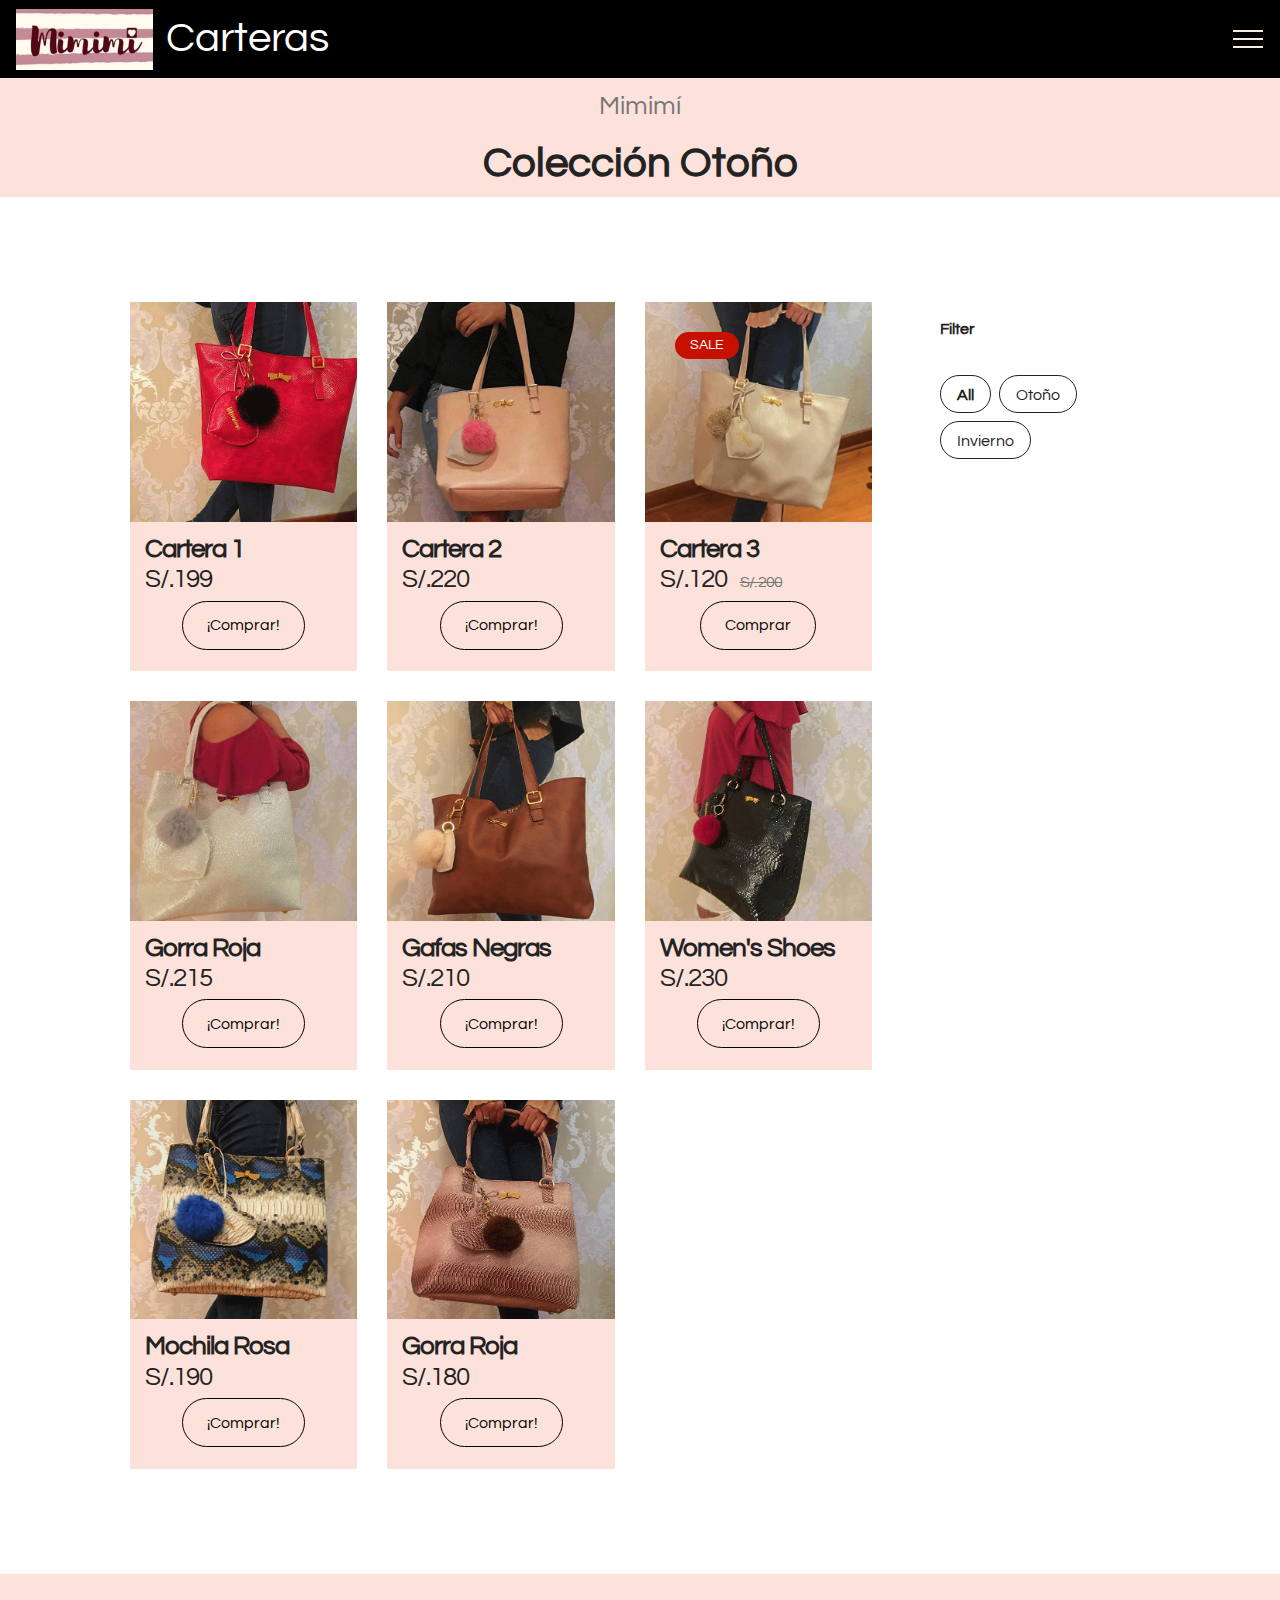
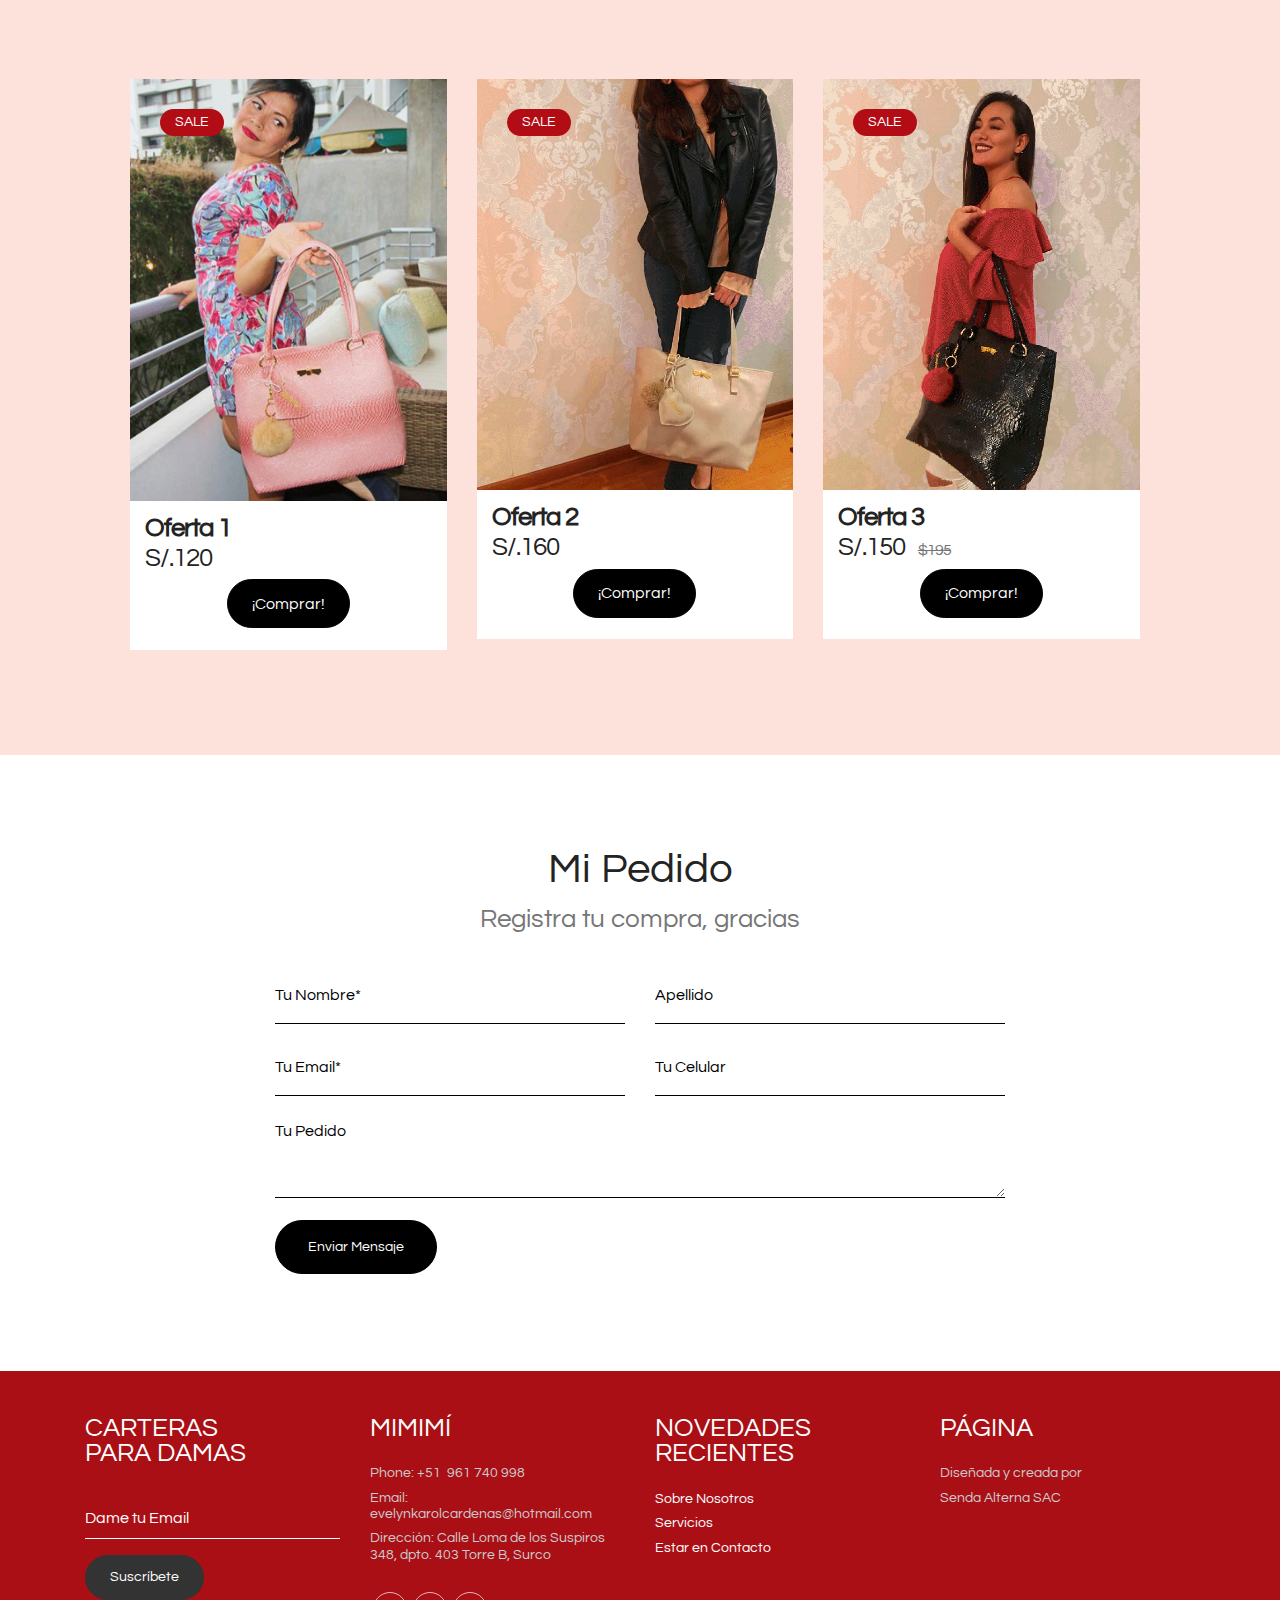
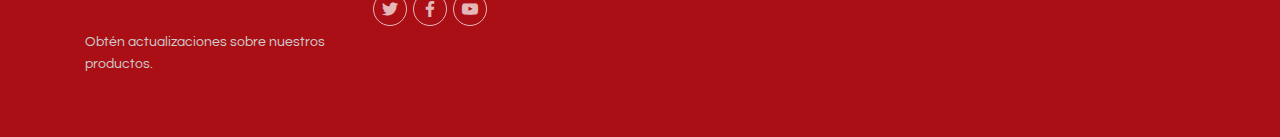
==== commit 05447478: "create github pages" ====
--- a/page1.html
+++ b/page1.html
@@ -6,7 +6,7 @@
   <meta http-equiv="X-UA-Compatible" content="IE=edge">
   <meta name="generator" content="Mobirise v4.8.1, mobirise.com">
   <meta name="viewport" content="width=device-width, initial-scale=1, minimum-scale=1">
-  <link rel="shortcut icon" href="assets/images/logo1-128x57.jpg" type="image/x-icon">
+  <link rel="shortcut icon" href="assets/images/logo1-274x121.png" type="image/x-icon">
   <meta name="description" content="">
   <title>1era Colección</title>
   <link rel="stylesheet" href="assets/soundcloud-plugin/style.css">
@@ -32,7 +32,7 @@
         <div class="navbar-brand">
             <span class="navbar-logo">
                 <a href="index.html#header9-1">
-                    <img src="assets/images/logo1-128x57.jpg" alt="Mobirise" title="" style="height: 3.8rem;">
+                    <img src="assets/images/logo1-216x96.png" alt="Mobirise" title="" style="height: 3.8rem;">
                 </a>
             </span>
             <span class="navbar-caption-wrap"><a class="navbar-caption text-white display-2" href="index.html#header9-1">
@@ -109,7 +109,7 @@
 
     <!-- <div class="big-container"> -->
     <div class="container">
-        <div class="mbr-shop" show-sidebar="" shop__showsidebar="" sorting="" show-buttons=""><!-- Shop Gallery --><div class=" col-md-12 sort-buttons clearfix" style="display: none;"><div class="sort-buttons" style="display: none;"><div class="filter-by-d mbr-section-btn item-button" style="text-align: center;"><a class="btn btn-sm btn-primary disableSortButton" href="" style="position: relative; display: inline-block;">Orden por defecto</a></div><div class="filter-by-pu mbr-section-btn"><a class="btn btn-sm btn-primary-outline disableSortButton" href="">Precios: de más barato a más caro</a></div><div class="filter-by-pd mbr-section-btn"><a class="btn btn-sm btn-primary-outline disableSortButton" href="">Precios: de más caro a más barato</a></div></div></div><div class="row col-md-12"><div class="wrapper-shop-items col-xl-9"><div class="mbr-gallery-row"><div><div class="shop-items"><div class="mbr-gallery-item" data-tags="Otoño" data-slide-to="0" data-seller="false" data-price="199" data-oldprice="122"><div class="item_overlay" data-toggle="modal"></div><div class="galleryItem" data-toggle="modal"><div class="style_overlay"></div><div class="img_wraper"><img src="assets/images/coleccion-2.1-587x567-587x567.png" alt="" title=""></div><span class="onsale mbr-fonts-style display-4" data-onsale="false" style="display: none;">SALE</span><div class="sidebar_wraper"><h4 class="item-title mbr-fonts-style mbr-text display-5">Cartera 1</h4><div class="price-block"><span class="shop-item-price mbr-fonts-style display-5">S/.199</span><span class="oldprice mbr-fonts-style display-7" style="display: none;">$122</span></div><div class="card-description">Zapatos casuales (contáctenos para determinar la talla)<br><br><ul><li>Tejido ligero texturizado</li> <li>Cuello en v redondeado</li> <li>Adornos pom pom</li> <li>Ajuste regular - fiel a su tamaño</li></ul> <br>Duis auctor hendrerit nisi, at lacinia ex vulputate quis. Suspendisse convallis iaculis tortor, quis mattis lectus rutrum a.<br><br>Product code: <strong>385DDF5p</strong></div><div class="mbr-section-btn" buttons="0"><a href="page3.html#form1-q" class="btn display-7 btn-black-outline">¡Comprar!</a></div></div></div></div><div class="mbr-gallery-item" data-tags="Otoño" data-slide-to="1" data-seller="false" data-price="220" data-oldprice="10"><div class="item_overlay" data-toggle="modal"></div><div class="galleryItem" data-toggle="modal"><div class="style_overlay"></div><div class="img_wraper"><img src="assets/images/coleccion-2.2-587x567-587x567.png" alt="" title=""></div><span class="onsale mbr-fonts-style display-4" data-onsale="false" style="display: none;">SALE</span><div class="sidebar_wraper"><h4 class="item-title mbr-fonts-style mbr-text display-5">Cartera 2</h4><div class="price-block"><span class="shop-item-price mbr-fonts-style display-5">S/.220</span><span class="oldprice mbr-fonts-style display-7" style="display: none;">$10</span></div><div class="card-description">Zapatos casuales (contáctenos para determinar la talla)<br><br><ul><li>Tejido ligero texturizado</li> <li>Cuello en v redondeado</li> <li>Adornos pom pom</li> <li>Ajuste regular - fiel a su tamaño</li></ul> <br>Duis auctor hendrerit nisi, at lacinia ex vulputate quis. Suspendisse convallis iaculis tortor, quis mattis lectus rutrum a.<br><br>Product code: <strong>385DDF5p</strong></div><div class="mbr-section-btn" buttons="0"><a href="page1.html#form3-o" class="btn display-7 btn-black-outline">¡Comprar!</a></div></div></div></div><div class="mbr-gallery-item" data-tags="Otoño" data-slide-to="2" data-seller="false" data-price="120" data-oldprice="200"><div class="item_overlay" data-toggle="modal"></div><div class="galleryItem" data-toggle="modal"><div class="style_overlay"></div><div class="img_wraper"><img src="assets/images/coleccion-2.3-587x567-587x567.png" alt="" title=""></div><span class="onsale mbr-fonts-style display-4" data-onsale="true">SALE</span><div class="sidebar_wraper"><h4 class="item-title mbr-fonts-style mbr-text display-5">Cartera 3</h4><div class="price-block"><span class="shop-item-price mbr-fonts-style display-5">S/.120</span><span class="oldprice mbr-fonts-style display-7">S/. 200</span></div><div class="card-description">Cartera casual&nbsp;<br><br><ul><li>Tejido ligero texturizado</li> <li>Cuello en v redondeado</li> <li>Adornos pom pom</li></ul><br>Product code: <strong>385DDF5p</strong></div><div class="mbr-section-btn" buttons="0"><a href="page1.html#form3-o" class="btn display-4 btn-black-outline display-7">Comprar</a></div></div></div></div><div class="mbr-gallery-item" data-tags="Invierno" data-slide-to="3" data-seller="false" data-price="215" data-oldprice="158"><div class="item_overlay" data-toggle="modal"></div><div class="galleryItem" data-toggle="modal"><div class="style_overlay"></div><div class="img_wraper"><img src="assets/images/coleccion-2.4-587x567-587x567.png" alt="" title=""></div><span class="onsale mbr-fonts-style display-4" data-onsale="false" style="display: none;">SALE</span><div class="sidebar_wraper"><h4 class="item-title mbr-fonts-style mbr-text display-5">Gorra Roja</h4><div class="price-block"><span class="shop-item-price mbr-fonts-style display-5">S/.215</span><span class="oldprice mbr-fonts-style display-7" style="display: none;">$158</span></div><div class="card-description">Zapatos casuales (contáctenos para determinar la talla)<br><br><ul><li>Tejido ligero texturizado</li> <li>Cuello en v redondeado</li> <li>Adornos pom pom</li> <li>Ajuste regular - fiel a su tamaño</li></ul> <br>Duis auctor hendrerit nisi, at lacinia ex vulputate quis. Suspendisse convallis iaculis tortor, quis mattis lectus rutrum a.<br><br>Product code: <strong>385DDF5p</strong></div><div class="mbr-section-btn" buttons="0"><a href="page1.html#form3-o" class="btn display-7 btn-black-outline">¡Comprar!</a></div></div></div></div><div class="mbr-gallery-item" data-tags="Invierno" data-slide-to="4" data-seller="false" data-price="210" data-oldprice="200"><div class="item_overlay" data-toggle="modal"></div><div class="galleryItem" data-toggle="modal"><div class="style_overlay"></div><div class="img_wraper"><img src="assets/images/coleccion-2.5-587x567-587x567.png" alt="" title=""></div><span class="onsale mbr-fonts-style display-4" data-onsale="false" style="display: none;">SALE</span><div class="sidebar_wraper"><h4 class="item-title mbr-fonts-style mbr-text display-5">Gafas Negras</h4><div class="price-block"><span class="shop-item-price mbr-fonts-style display-5">S/.210</span><span class="oldprice mbr-fonts-style display-7" style="display: none;">$200</span></div><div class="card-description">Zapatos casuales (contáctenos para determinar la talla)<br><br><ul><li>Tejido ligero texturizado</li> <li>Cuello en v redondeado</li> <li>Adornos pom pom</li> <li>Ajuste regular - fiel a su tamaño</li></ul> <br>Duis auctor hendrerit nisi, at lacinia ex vulputate quis. Suspendisse convallis iaculis tortor, quis mattis lectus rutrum a.<br><br>Product code: <strong>385DDF5p</strong></div><div class="mbr-section-btn" buttons="0"><a href="page1.html#form3-o" class="btn display-7 btn-black-outline">¡Comprar!</a></div></div></div></div><div class="mbr-gallery-item" data-tags="Invierno" data-slide-to="5" data-seller="false" data-price="230" data-oldprice="72"><div class="item_overlay" data-toggle="modal"></div><div class="galleryItem" data-toggle="modal"><div class="style_overlay"></div><div class="img_wraper"><img src="assets/images/coleccion-2.6-587x567-587x567.png" alt="" title=""></div><span class="onsale mbr-fonts-style display-4" data-onsale="false" style="display: none;">SALE</span><div class="sidebar_wraper"><h4 class="item-title mbr-fonts-style mbr-text display-5">Women's Shoes</h4><div class="price-block"><span class="shop-item-price mbr-fonts-style display-5">S/.230</span><span class="oldprice mbr-fonts-style display-7" style="display: none;">$72</span></div><div class="card-description">Zapatos casuales (contáctenos para determinar la talla)<br><br><ul><li>Tejido ligero texturizado</li> <li>Cuello en v redondeado</li> <li>Adornos pom pom</li> <li>Ajuste regular - fiel a su tamaño</li></ul> <br>Duis auctor hendrerit nisi, at lacinia ex vulputate quis. Suspendisse convallis iaculis tortor, quis mattis lectus rutrum a.<br><br>Product code: <strong>385DDF5p</strong></div><div class="mbr-section-btn" buttons="0"><a href="page1.html#form3-o" class="btn display-7 btn-black-outline">¡Comprar!</a></div></div></div></div><div class="mbr-gallery-item" data-tags="Otoño" data-slide-to="6" data-seller="false" data-price="190" data-oldprice="84"><div class="item_overlay" data-toggle="modal"></div><div class="galleryItem" data-toggle="modal"><div class="style_overlay"></div><div class="img_wraper"><img src="assets/images/coleccion-2.7-587x567-587x567.png" alt="" title=""></div><span class="onsale mbr-fonts-style display-4" data-onsale="false" style="display: none;">SALE</span><div class="sidebar_wraper"><h4 class="item-title mbr-fonts-style mbr-text display-5">Mochila Rosa</h4><div class="price-block"><span class="shop-item-price mbr-fonts-style display-5">S/.190</span><span class="oldprice mbr-fonts-style display-7" style="display: none;">$84</span></div><div class="card-description">Zapatos casuales (contáctenos para determinar la talla)<br><br><ul><li>Tejido ligero texturizado</li> <li>Cuello en v redondeado</li> <li>Adornos pom pom</li> <li>Ajuste regular - fiel a su tamaño</li></ul> <br>Duis auctor hendrerit nisi, at lacinia ex vulputate quis. Suspendisse convallis iaculis tortor, quis mattis lectus rutrum a.<br><br>Product code: <strong>385DDF5p</strong></div><div class="mbr-section-btn" buttons="0"><a href="page1.html#form3-o" class="btn display-7 btn-black-outline">¡Comprar!</a></div></div></div></div><div class="mbr-gallery-item" data-tags="Otoño" data-slide-to="7" data-seller="false" data-price="180" data-oldprice="82"><div class="item_overlay" data-toggle="modal"></div><div class="galleryItem" data-toggle="modal"><div class="style_overlay"></div><div class="img_wraper"><img src="assets/images/coleccion-2.8-587x567-587x567.png" alt="" title=""></div><span class="onsale mbr-fonts-style display-4" data-onsale="false" style="display: none;">SALE</span><div class="sidebar_wraper"><h4 class="item-title mbr-fonts-style mbr-text display-5">Gorra Roja</h4><div class="price-block"><span class="shop-item-price mbr-fonts-style display-5">S/.180</span><span class="oldprice mbr-fonts-style display-7" style="display: none;">$82</span></div><div class="card-description">Zapatos casuales (contáctenos para determinar la talla)<br><br><ul><li>Tejido ligero texturizado</li> <li>Cuello en v redondeado</li> <li>Adornos pom pom</li> <li>Ajuste regular - fiel a su tamaño</li></ul> <br>Duis auctor hendrerit nisi, at lacinia ex vulputate quis. Suspendisse convallis iaculis tortor, quis mattis lectus rutrum a.<br><br>Product code: <strong>385DDF5p</strong></div><div class="mbr-section-btn" buttons="0"><a href="page1.html#form3-o" class="btn display-7 btn-black-outline">¡Comprar!</a></div></div></div></div></div></div><div class="clearfix"></div></div></div><div class="col-xl-3 sidebar"><div class="sidebar-background"></div><div class="sidebar-block container sidebar-categories"><h4 class="sidebar-title mbr-fonts-style mbr-text display-7">Filter</h4><div class="categories col-md-12"><div class="categories-titles"><!-- Filter --><div class="mbr-gallery-filter mbr-shop-filter container gallery-filter-active"><ul buttons="0"><li class="mbr-gallery-filter-all active display-7">All</li> </ul></div></div></div></div></div></div><!-- Lightbox --><div class="shopItemsModal_wraper" style="z-index: 100;"><div class="shopItemsModalBg"></div><div class="shopItemsModal row"><div class="col-md-6 image-modal"></div><div class="col-md-6 text-modal"></div><div class="closeModal"><div class="close-modal-wrapper"></div></div></div></div></div>
+        <div class="mbr-shop" show-sidebar="" shop__showsidebar="" sorting="" show-buttons=""><!-- Shop Gallery --><div class=" col-md-12 sort-buttons clearfix" style="display: none;"><div class="sort-buttons" style="display: none;"><div class="filter-by-d mbr-section-btn item-button" style="text-align: center;"><a class="btn btn-sm btn-primary disableSortButton" href="" style="position: relative; display: inline-block;">Orden por defecto</a></div><div class="filter-by-pu mbr-section-btn"><a class="btn btn-sm btn-primary-outline disableSortButton" href="">Precios: de más barato a más caro</a></div><div class="filter-by-pd mbr-section-btn"><a class="btn btn-sm btn-primary-outline disableSortButton" href="">Precios: de más caro a más barato</a></div></div></div><div class="row col-md-12"><div class="wrapper-shop-items col-xl-9"><div class="mbr-gallery-row"><div><div class="shop-items"><div class="mbr-gallery-item" data-tags="Otoño" data-slide-to="0" data-seller="false" data-price="199" data-oldprice="122"><div class="item_overlay" data-toggle="modal"></div><div class="galleryItem" data-toggle="modal"><div class="style_overlay"></div><div class="img_wraper"><img src="assets/images/coleccion-2.1-587x567-587x567.png" alt="" title=""></div><span class="onsale mbr-fonts-style display-4" data-onsale="false" style="display: none;">SALE</span><div class="sidebar_wraper"><h4 class="item-title mbr-fonts-style mbr-text display-5">Cartera 1</h4><div class="price-block"><span class="shop-item-price mbr-fonts-style display-5">S/.199</span><span class="oldprice mbr-fonts-style display-7" style="display: none;">$122</span></div><div class="card-description">Zapatos casuales (contáctenos para determinar la talla)<br><br><ul><li>Tejido ligero texturizado</li> <li>Cuello en v redondeado</li> <li>Adornos pom pom</li> <li>Ajuste regular - fiel a su tamaño</li></ul> <br>Duis auctor hendrerit nisi, at lacinia ex vulputate quis. Suspendisse convallis iaculis tortor, quis mattis lectus rutrum a.<br><br>Product code: <strong>385DDF5p</strong></div><div class="mbr-section-btn" buttons="0"><a href="page3.html#form1-q" class="btn display-7 btn-black-outline">¡Comprar!</a></div></div></div></div><div class="mbr-gallery-item" data-tags="Otoño" data-slide-to="1" data-seller="false" data-price="220" data-oldprice="10"><div class="item_overlay" data-toggle="modal"></div><div class="galleryItem" data-toggle="modal"><div class="style_overlay"></div><div class="img_wraper"><img src="assets/images/coleccion-2.2-587x567-587x567.png" alt="" title=""></div><span class="onsale mbr-fonts-style display-4" data-onsale="false" style="display: none;">SALE</span><div class="sidebar_wraper"><h4 class="item-title mbr-fonts-style mbr-text display-5">Cartera 2</h4><div class="price-block"><span class="shop-item-price mbr-fonts-style display-5">S/.220</span><span class="oldprice mbr-fonts-style display-7" style="display: none;">$10</span></div><div class="card-description">Zapatos casuales (contáctenos para determinar la talla)<br><br><ul><li>Tejido ligero texturizado</li> <li>Cuello en v redondeado</li> <li>Adornos pom pom</li> <li>Ajuste regular - fiel a su tamaño</li></ul> <br>Duis auctor hendrerit nisi, at lacinia ex vulputate quis. Suspendisse convallis iaculis tortor, quis mattis lectus rutrum a.<br><br>Product code: <strong>385DDF5p</strong></div><div class="mbr-section-btn" buttons="0"><a href="page3.html#form1-q" class="btn display-7 btn-black-outline">¡Comprar!</a></div></div></div></div><div class="mbr-gallery-item" data-tags="Otoño" data-slide-to="2" data-seller="false" data-price="120" data-oldprice="200"><div class="item_overlay" data-toggle="modal"></div><div class="galleryItem" data-toggle="modal"><div class="style_overlay"></div><div class="img_wraper"><img src="assets/images/coleccion-2.3-587x567-587x567.png" alt="" title=""></div><span class="onsale mbr-fonts-style display-4" data-onsale="true">SALE</span><div class="sidebar_wraper"><h4 class="item-title mbr-fonts-style mbr-text display-5">Cartera 3</h4><div class="price-block"><span class="shop-item-price mbr-fonts-style display-5">S/.120</span><span class="oldprice mbr-fonts-style display-7">S/. 200</span></div><div class="card-description">Cartera casual&nbsp;<br><br><ul><li>Tejido ligero texturizado</li> <li>Cuello en v redondeado</li> <li>Adornos pom pom</li></ul><br>Product code: <strong>385DDF5p</strong></div><div class="mbr-section-btn" buttons="0"><a href="page3.html#form1-q" class="btn display-4 btn-black-outline display-7">Comprar</a></div></div></div></div><div class="mbr-gallery-item" data-tags="Invierno" data-slide-to="3" data-seller="false" data-price="215" data-oldprice="158"><div class="item_overlay" data-toggle="modal"></div><div class="galleryItem" data-toggle="modal"><div class="style_overlay"></div><div class="img_wraper"><img src="assets/images/coleccion-2.4-587x567-587x567.png" alt="" title=""></div><span class="onsale mbr-fonts-style display-4" data-onsale="false" style="display: none;">SALE</span><div class="sidebar_wraper"><h4 class="item-title mbr-fonts-style mbr-text display-5">Gorra Roja</h4><div class="price-block"><span class="shop-item-price mbr-fonts-style display-5">S/.215</span><span class="oldprice mbr-fonts-style display-7" style="display: none;">$158</span></div><div class="card-description">Zapatos casuales (contáctenos para determinar la talla)<br><br><ul><li>Tejido ligero texturizado</li> <li>Cuello en v redondeado</li> <li>Adornos pom pom</li> <li>Ajuste regular - fiel a su tamaño</li></ul> <br>Duis auctor hendrerit nisi, at lacinia ex vulputate quis. Suspendisse convallis iaculis tortor, quis mattis lectus rutrum a.<br><br>Product code: <strong>385DDF5p</strong></div><div class="mbr-section-btn" buttons="0"><a href="page1.html#form3-o" class="btn display-7 btn-black-outline">¡Comprar!</a></div></div></div></div><div class="mbr-gallery-item" data-tags="Invierno" data-slide-to="4" data-seller="false" data-price="210" data-oldprice="200"><div class="item_overlay" data-toggle="modal"></div><div class="galleryItem" data-toggle="modal"><div class="style_overlay"></div><div class="img_wraper"><img src="assets/images/coleccion-2.5-587x567-587x567.png" alt="" title=""></div><span class="onsale mbr-fonts-style display-4" data-onsale="false" style="display: none;">SALE</span><div class="sidebar_wraper"><h4 class="item-title mbr-fonts-style mbr-text display-5">Gafas Negras</h4><div class="price-block"><span class="shop-item-price mbr-fonts-style display-5">S/.210</span><span class="oldprice mbr-fonts-style display-7" style="display: none;">$200</span></div><div class="card-description">Zapatos casuales (contáctenos para determinar la talla)<br><br><ul><li>Tejido ligero texturizado</li> <li>Cuello en v redondeado</li> <li>Adornos pom pom</li> <li>Ajuste regular - fiel a su tamaño</li></ul> <br>Duis auctor hendrerit nisi, at lacinia ex vulputate quis. Suspendisse convallis iaculis tortor, quis mattis lectus rutrum a.<br><br>Product code: <strong>385DDF5p</strong></div><div class="mbr-section-btn" buttons="0"><a href="page1.html#form3-o" class="btn display-7 btn-black-outline">¡Comprar!</a></div></div></div></div><div class="mbr-gallery-item" data-tags="Invierno" data-slide-to="5" data-seller="false" data-price="230" data-oldprice="72"><div class="item_overlay" data-toggle="modal"></div><div class="galleryItem" data-toggle="modal"><div class="style_overlay"></div><div class="img_wraper"><img src="assets/images/coleccion-2.6-587x567-587x567.png" alt="" title=""></div><span class="onsale mbr-fonts-style display-4" data-onsale="false" style="display: none;">SALE</span><div class="sidebar_wraper"><h4 class="item-title mbr-fonts-style mbr-text display-5">Women's Shoes</h4><div class="price-block"><span class="shop-item-price mbr-fonts-style display-5">S/.230</span><span class="oldprice mbr-fonts-style display-7" style="display: none;">$72</span></div><div class="card-description">Zapatos casuales (contáctenos para determinar la talla)<br><br><ul><li>Tejido ligero texturizado</li> <li>Cuello en v redondeado</li> <li>Adornos pom pom</li> <li>Ajuste regular - fiel a su tamaño</li></ul> <br>Duis auctor hendrerit nisi, at lacinia ex vulputate quis. Suspendisse convallis iaculis tortor, quis mattis lectus rutrum a.<br><br>Product code: <strong>385DDF5p</strong></div><div class="mbr-section-btn" buttons="0"><a href="page1.html#form3-o" class="btn display-7 btn-black-outline">¡Comprar!</a></div></div></div></div><div class="mbr-gallery-item" data-tags="Otoño" data-slide-to="6" data-seller="false" data-price="190" data-oldprice="84"><div class="item_overlay" data-toggle="modal"></div><div class="galleryItem" data-toggle="modal"><div class="style_overlay"></div><div class="img_wraper"><img src="assets/images/coleccion-2.7-587x567-587x567.png" alt="" title=""></div><span class="onsale mbr-fonts-style display-4" data-onsale="false" style="display: none;">SALE</span><div class="sidebar_wraper"><h4 class="item-title mbr-fonts-style mbr-text display-5">Mochila Rosa</h4><div class="price-block"><span class="shop-item-price mbr-fonts-style display-5">S/.190</span><span class="oldprice mbr-fonts-style display-7" style="display: none;">$84</span></div><div class="card-description">Zapatos casuales (contáctenos para determinar la talla)<br><br><ul><li>Tejido ligero texturizado</li> <li>Cuello en v redondeado</li> <li>Adornos pom pom</li> <li>Ajuste regular - fiel a su tamaño</li></ul> <br>Duis auctor hendrerit nisi, at lacinia ex vulputate quis. Suspendisse convallis iaculis tortor, quis mattis lectus rutrum a.<br><br>Product code: <strong>385DDF5p</strong></div><div class="mbr-section-btn" buttons="0"><a href="page1.html#form3-o" class="btn display-7 btn-black-outline">¡Comprar!</a></div></div></div></div><div class="mbr-gallery-item" data-tags="Otoño" data-slide-to="7" data-seller="false" data-price="180" data-oldprice="82"><div class="item_overlay" data-toggle="modal"></div><div class="galleryItem" data-toggle="modal"><div class="style_overlay"></div><div class="img_wraper"><img src="assets/images/coleccion-2.8-587x567-587x567.png" alt="" title=""></div><span class="onsale mbr-fonts-style display-4" data-onsale="false" style="display: none;">SALE</span><div class="sidebar_wraper"><h4 class="item-title mbr-fonts-style mbr-text display-5">Gorra Roja</h4><div class="price-block"><span class="shop-item-price mbr-fonts-style display-5">S/.180</span><span class="oldprice mbr-fonts-style display-7" style="display: none;">$82</span></div><div class="card-description">Zapatos casuales (contáctenos para determinar la talla)<br><br><ul><li>Tejido ligero texturizado</li> <li>Cuello en v redondeado</li> <li>Adornos pom pom</li> <li>Ajuste regular - fiel a su tamaño</li></ul> <br>Duis auctor hendrerit nisi, at lacinia ex vulputate quis. Suspendisse convallis iaculis tortor, quis mattis lectus rutrum a.<br><br>Product code: <strong>385DDF5p</strong></div><div class="mbr-section-btn" buttons="0"><a href="page1.html#form3-o" class="btn display-7 btn-black-outline">¡Comprar!</a></div></div></div></div></div></div><div class="clearfix"></div></div></div><div class="col-xl-3 sidebar"><div class="sidebar-background"></div><div class="sidebar-block container sidebar-categories"><h4 class="sidebar-title mbr-fonts-style mbr-text display-7">Filter</h4><div class="categories col-md-12"><div class="categories-titles"><!-- Filter --><div class="mbr-gallery-filter mbr-shop-filter container gallery-filter-active"><ul buttons="0"><li class="mbr-gallery-filter-all active display-7">All</li> </ul></div></div></div></div></div></div><!-- Lightbox --><div class="shopItemsModal_wraper" style="z-index: 100;"><div class="shopItemsModalBg"></div><div class="shopItemsModal row"><div class="col-md-6 image-modal"></div><div class="col-md-6 text-modal"></div><div class="closeModal"><div class="close-modal-wrapper"></div></div></div></div></div>
     </div>
 
 </section>
@@ -136,7 +136,7 @@
                     Mi Pedido</h2>
                 <h3 class="mbr-fonts-style mbr-section-subtitle align-center display-5">Registra tu compra, gracias</h3>
 
-                <form class="mbr-form pt-4" action="https://mobirise.com/" method="post" data-form-title="My Mobirise Form"><input type="hidden" name="email" data-form-email="true" value="jC+kaFo7agwKAqm8EEdZC9E/3t3O9jFho13lvYg0qogI7Cm9K97fpbmO4cxuPDlNI6kClC+uYGMZC26JIcga74ve78orTWabRsO7bGIArwL44IYTLAKZcjylWvONKmsT" data-form-field="Email">
+                <form class="mbr-form pt-4" action="https://mobirise.com/" method="post" data-form-title="My Mobirise Form"><input type="hidden" name="email" data-form-email="true" value="1EuXb2+IYgQQI16wEv7ILD0SD50S+7r0cKa0LlvnV0Ni3LKiO4sjA60u0apGxXvEgYMs4rSbEpuzffPBcYXWk9xX000dpol5yrxyENCqtqVQkguv8fh7gl5ZA3XKfpC3" data-form-field="Email">
                     <div data-form-alert="" hidden="">¡Gracias por tu compra!</div>
                     <div class="row">
                         <div class="col-lg-6 mb-3" data-for="name">
@@ -179,7 +179,7 @@
                     <div data-form-alert="" hidden="" class="align-center">¡Gracias por rellenar el formulario!</div>
 
                     <form class="form-inline" action="https://mobirise.com/" method="post" data-form-title="Mobirise Form">
-                        <input type="hidden" value="IoKW3yLjvcBR2/vQkXPzPxHEyu6QJ1ozfVg8oQlDF0ivfQT3Ml/v+YgPgbcfdZHcK1vx1wiiGWJE2IPrD8kHgIc8EBORaZ+p+leltvhd17ZoAVd6O+YdvZPPmPzR2KCa" data-form-email="true">
+                        <input type="hidden" value="N/I/ZDDzG9ca2/6tbFk2Zd8QPDnxow1T3+odWsAg0LHlF9Uq5a1bbqzdSgiOiIFZ3jV3OZM7FcWWzN4+VvQ35PAxCX4la1q7NAzLlSHKHzH6JHix0diMzv2r8oi0FrPY" data-form-email="true">
                         <div class="form-group">
                             <input type="email" class="form-control input-sm input-inverse my-2" name="email" required="" data-form-field="Email" placeholder="Dame tu Email" id="email-footer3-8">
                         </div>
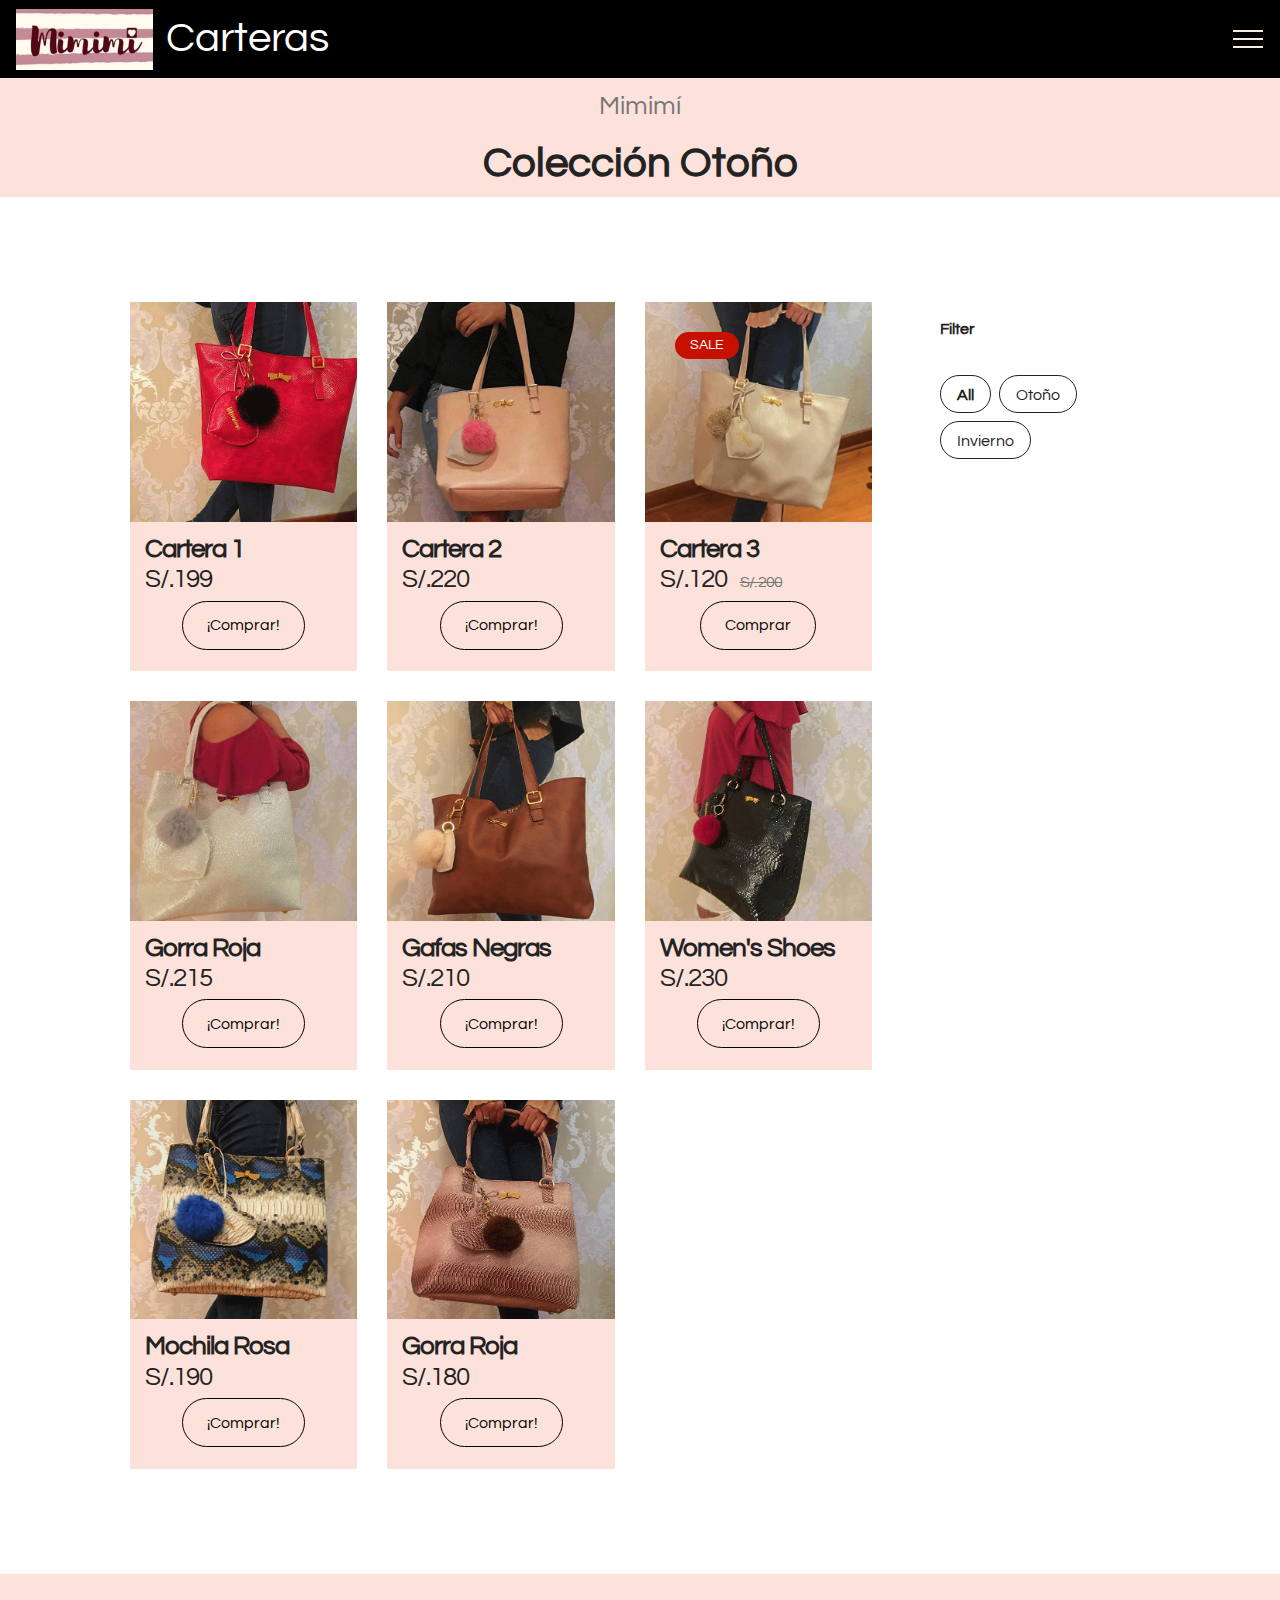
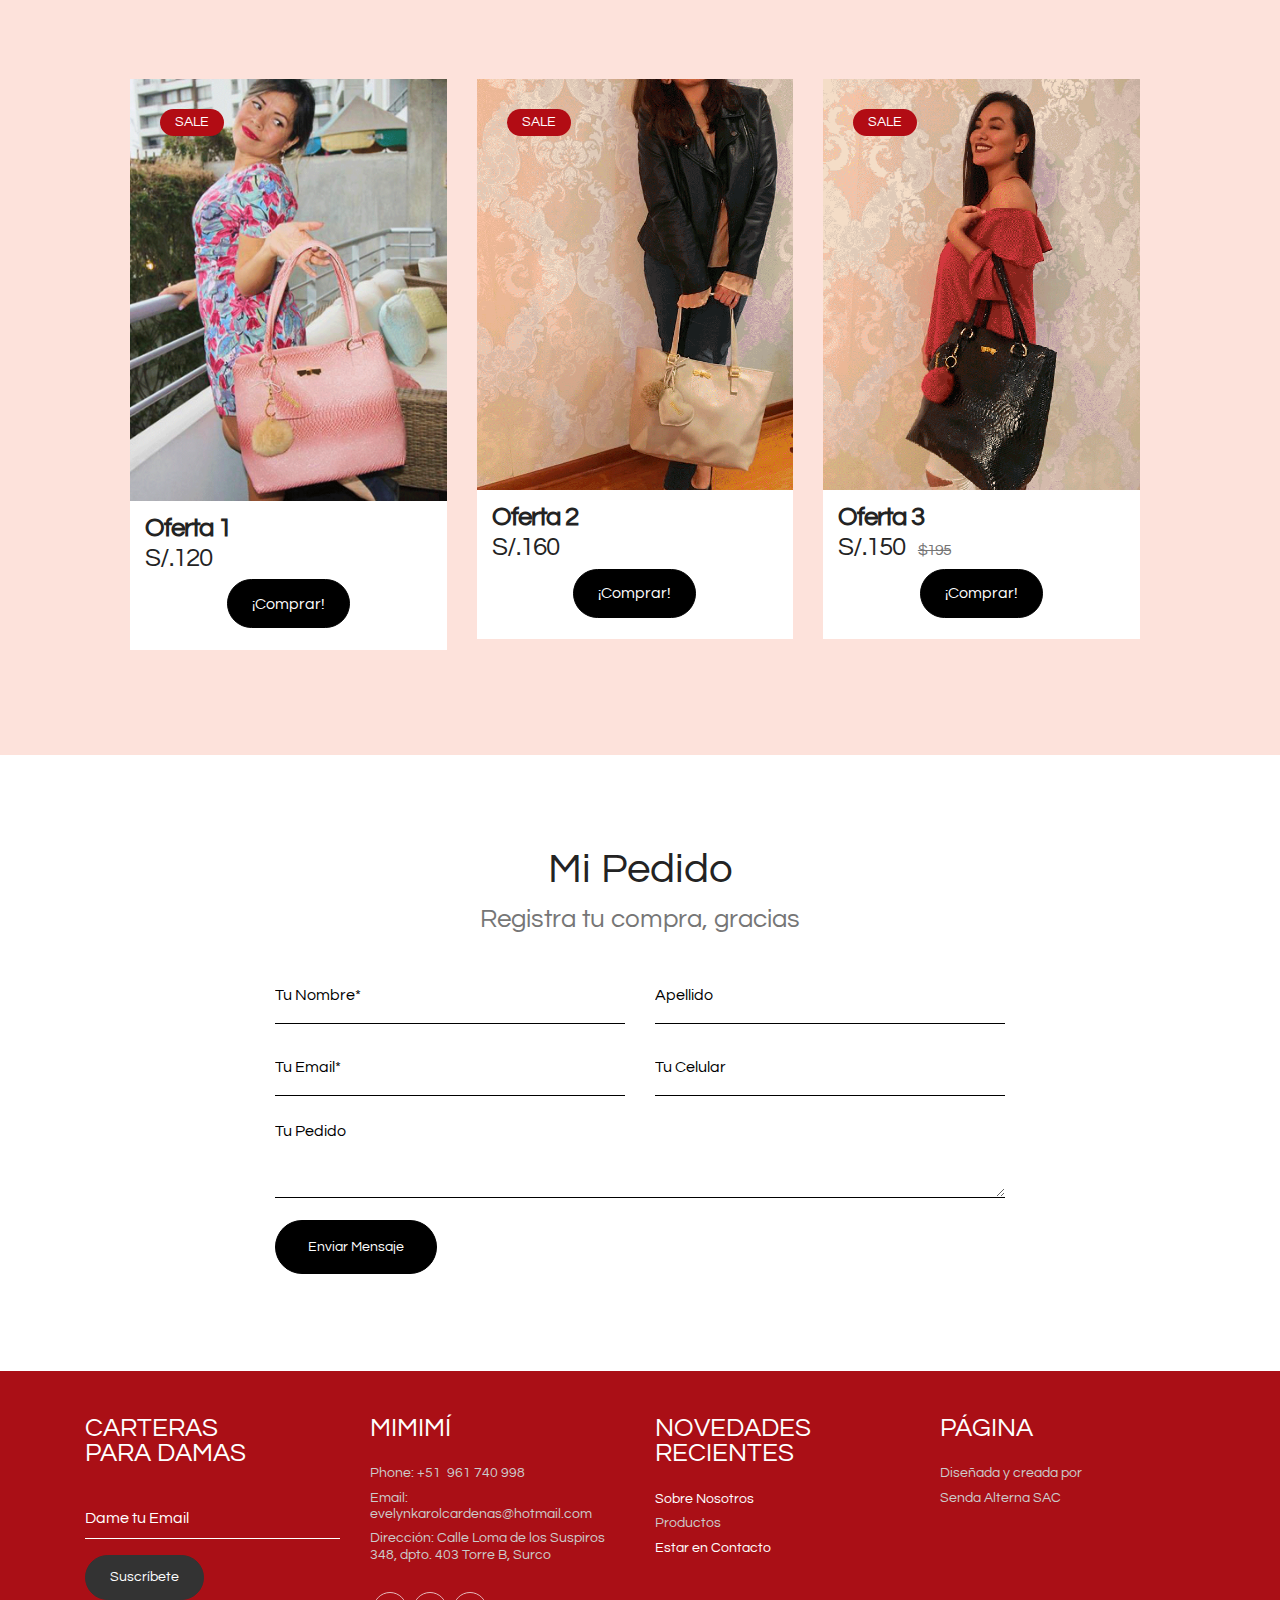
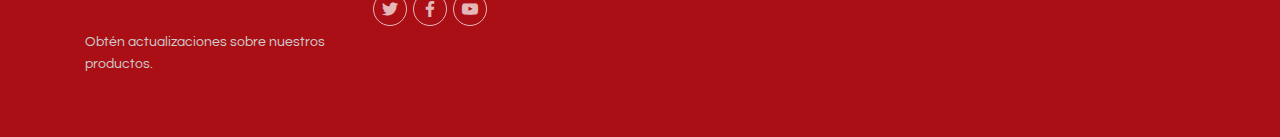
==== commit 3eada2f7: "create github pages" ====
--- a/page1.html
+++ b/page1.html
@@ -23,7 +23,7 @@
   
 </head>
 <body>
-  <section class="menu cid-r06mH30gl8" once="menu" id="menu3-4" data-sortbtn="btn-primary">
+  <section class="menu cid-r06mH30gl8" once="menu" id="menu3-4">
 
     
     
@@ -87,7 +87,7 @@
     </nav>
 </section>
 
-<section class="cid-r06Grgx7sB" id="content7-9" data-sortbtn="btn-primary">
+<section class="cid-r06Grgx7sB" id="content7-9">
 
     
 
@@ -103,28 +103,28 @@
     </div>
 </section>
 
-<section class="mbr-gallery cid-r06EmZhzAy" id="shop1-7" data-sortbtn="btn-primary">
+<section class="mbr-gallery cid-r06EmZhzAy" id="shop1-7">
 
     
 
     <!-- <div class="big-container"> -->
     <div class="container">
-        <div class="mbr-shop" show-sidebar="" shop__showsidebar="" sorting="" show-buttons=""><!-- Shop Gallery --><div class=" col-md-12 sort-buttons clearfix" style="display: none;"><div class="sort-buttons" style="display: none;"><div class="filter-by-d mbr-section-btn item-button" style="text-align: center;"><a class="btn btn-sm btn-primary disableSortButton" href="" style="position: relative; display: inline-block;">Orden por defecto</a></div><div class="filter-by-pu mbr-section-btn"><a class="btn btn-sm btn-primary-outline disableSortButton" href="">Precios: de más barato a más caro</a></div><div class="filter-by-pd mbr-section-btn"><a class="btn btn-sm btn-primary-outline disableSortButton" href="">Precios: de más caro a más barato</a></div></div></div><div class="row col-md-12"><div class="wrapper-shop-items col-xl-9"><div class="mbr-gallery-row"><div><div class="shop-items"><div class="mbr-gallery-item" data-tags="Otoño" data-slide-to="0" data-seller="false" data-price="199" data-oldprice="122"><div class="item_overlay" data-toggle="modal"></div><div class="galleryItem" data-toggle="modal"><div class="style_overlay"></div><div class="img_wraper"><img src="assets/images/coleccion-2.1-587x567-587x567.png" alt="" title=""></div><span class="onsale mbr-fonts-style display-4" data-onsale="false" style="display: none;">SALE</span><div class="sidebar_wraper"><h4 class="item-title mbr-fonts-style mbr-text display-5">Cartera 1</h4><div class="price-block"><span class="shop-item-price mbr-fonts-style display-5">S/.199</span><span class="oldprice mbr-fonts-style display-7" style="display: none;">$122</span></div><div class="card-description">Zapatos casuales (contáctenos para determinar la talla)<br><br><ul><li>Tejido ligero texturizado</li> <li>Cuello en v redondeado</li> <li>Adornos pom pom</li> <li>Ajuste regular - fiel a su tamaño</li></ul> <br>Duis auctor hendrerit nisi, at lacinia ex vulputate quis. Suspendisse convallis iaculis tortor, quis mattis lectus rutrum a.<br><br>Product code: <strong>385DDF5p</strong></div><div class="mbr-section-btn" buttons="0"><a href="page3.html#form1-q" class="btn display-7 btn-black-outline">¡Comprar!</a></div></div></div></div><div class="mbr-gallery-item" data-tags="Otoño" data-slide-to="1" data-seller="false" data-price="220" data-oldprice="10"><div class="item_overlay" data-toggle="modal"></div><div class="galleryItem" data-toggle="modal"><div class="style_overlay"></div><div class="img_wraper"><img src="assets/images/coleccion-2.2-587x567-587x567.png" alt="" title=""></div><span class="onsale mbr-fonts-style display-4" data-onsale="false" style="display: none;">SALE</span><div class="sidebar_wraper"><h4 class="item-title mbr-fonts-style mbr-text display-5">Cartera 2</h4><div class="price-block"><span class="shop-item-price mbr-fonts-style display-5">S/.220</span><span class="oldprice mbr-fonts-style display-7" style="display: none;">$10</span></div><div class="card-description">Zapatos casuales (contáctenos para determinar la talla)<br><br><ul><li>Tejido ligero texturizado</li> <li>Cuello en v redondeado</li> <li>Adornos pom pom</li> <li>Ajuste regular - fiel a su tamaño</li></ul> <br>Duis auctor hendrerit nisi, at lacinia ex vulputate quis. Suspendisse convallis iaculis tortor, quis mattis lectus rutrum a.<br><br>Product code: <strong>385DDF5p</strong></div><div class="mbr-section-btn" buttons="0"><a href="page3.html#form1-q" class="btn display-7 btn-black-outline">¡Comprar!</a></div></div></div></div><div class="mbr-gallery-item" data-tags="Otoño" data-slide-to="2" data-seller="false" data-price="120" data-oldprice="200"><div class="item_overlay" data-toggle="modal"></div><div class="galleryItem" data-toggle="modal"><div class="style_overlay"></div><div class="img_wraper"><img src="assets/images/coleccion-2.3-587x567-587x567.png" alt="" title=""></div><span class="onsale mbr-fonts-style display-4" data-onsale="true">SALE</span><div class="sidebar_wraper"><h4 class="item-title mbr-fonts-style mbr-text display-5">Cartera 3</h4><div class="price-block"><span class="shop-item-price mbr-fonts-style display-5">S/.120</span><span class="oldprice mbr-fonts-style display-7">S/. 200</span></div><div class="card-description">Cartera casual&nbsp;<br><br><ul><li>Tejido ligero texturizado</li> <li>Cuello en v redondeado</li> <li>Adornos pom pom</li></ul><br>Product code: <strong>385DDF5p</strong></div><div class="mbr-section-btn" buttons="0"><a href="page3.html#form1-q" class="btn display-4 btn-black-outline display-7">Comprar</a></div></div></div></div><div class="mbr-gallery-item" data-tags="Invierno" data-slide-to="3" data-seller="false" data-price="215" data-oldprice="158"><div class="item_overlay" data-toggle="modal"></div><div class="galleryItem" data-toggle="modal"><div class="style_overlay"></div><div class="img_wraper"><img src="assets/images/coleccion-2.4-587x567-587x567.png" alt="" title=""></div><span class="onsale mbr-fonts-style display-4" data-onsale="false" style="display: none;">SALE</span><div class="sidebar_wraper"><h4 class="item-title mbr-fonts-style mbr-text display-5">Gorra Roja</h4><div class="price-block"><span class="shop-item-price mbr-fonts-style display-5">S/.215</span><span class="oldprice mbr-fonts-style display-7" style="display: none;">$158</span></div><div class="card-description">Zapatos casuales (contáctenos para determinar la talla)<br><br><ul><li>Tejido ligero texturizado</li> <li>Cuello en v redondeado</li> <li>Adornos pom pom</li> <li>Ajuste regular - fiel a su tamaño</li></ul> <br>Duis auctor hendrerit nisi, at lacinia ex vulputate quis. Suspendisse convallis iaculis tortor, quis mattis lectus rutrum a.<br><br>Product code: <strong>385DDF5p</strong></div><div class="mbr-section-btn" buttons="0"><a href="page1.html#form3-o" class="btn display-7 btn-black-outline">¡Comprar!</a></div></div></div></div><div class="mbr-gallery-item" data-tags="Invierno" data-slide-to="4" data-seller="false" data-price="210" data-oldprice="200"><div class="item_overlay" data-toggle="modal"></div><div class="galleryItem" data-toggle="modal"><div class="style_overlay"></div><div class="img_wraper"><img src="assets/images/coleccion-2.5-587x567-587x567.png" alt="" title=""></div><span class="onsale mbr-fonts-style display-4" data-onsale="false" style="display: none;">SALE</span><div class="sidebar_wraper"><h4 class="item-title mbr-fonts-style mbr-text display-5">Gafas Negras</h4><div class="price-block"><span class="shop-item-price mbr-fonts-style display-5">S/.210</span><span class="oldprice mbr-fonts-style display-7" style="display: none;">$200</span></div><div class="card-description">Zapatos casuales (contáctenos para determinar la talla)<br><br><ul><li>Tejido ligero texturizado</li> <li>Cuello en v redondeado</li> <li>Adornos pom pom</li> <li>Ajuste regular - fiel a su tamaño</li></ul> <br>Duis auctor hendrerit nisi, at lacinia ex vulputate quis. Suspendisse convallis iaculis tortor, quis mattis lectus rutrum a.<br><br>Product code: <strong>385DDF5p</strong></div><div class="mbr-section-btn" buttons="0"><a href="page1.html#form3-o" class="btn display-7 btn-black-outline">¡Comprar!</a></div></div></div></div><div class="mbr-gallery-item" data-tags="Invierno" data-slide-to="5" data-seller="false" data-price="230" data-oldprice="72"><div class="item_overlay" data-toggle="modal"></div><div class="galleryItem" data-toggle="modal"><div class="style_overlay"></div><div class="img_wraper"><img src="assets/images/coleccion-2.6-587x567-587x567.png" alt="" title=""></div><span class="onsale mbr-fonts-style display-4" data-onsale="false" style="display: none;">SALE</span><div class="sidebar_wraper"><h4 class="item-title mbr-fonts-style mbr-text display-5">Women's Shoes</h4><div class="price-block"><span class="shop-item-price mbr-fonts-style display-5">S/.230</span><span class="oldprice mbr-fonts-style display-7" style="display: none;">$72</span></div><div class="card-description">Zapatos casuales (contáctenos para determinar la talla)<br><br><ul><li>Tejido ligero texturizado</li> <li>Cuello en v redondeado</li> <li>Adornos pom pom</li> <li>Ajuste regular - fiel a su tamaño</li></ul> <br>Duis auctor hendrerit nisi, at lacinia ex vulputate quis. Suspendisse convallis iaculis tortor, quis mattis lectus rutrum a.<br><br>Product code: <strong>385DDF5p</strong></div><div class="mbr-section-btn" buttons="0"><a href="page1.html#form3-o" class="btn display-7 btn-black-outline">¡Comprar!</a></div></div></div></div><div class="mbr-gallery-item" data-tags="Otoño" data-slide-to="6" data-seller="false" data-price="190" data-oldprice="84"><div class="item_overlay" data-toggle="modal"></div><div class="galleryItem" data-toggle="modal"><div class="style_overlay"></div><div class="img_wraper"><img src="assets/images/coleccion-2.7-587x567-587x567.png" alt="" title=""></div><span class="onsale mbr-fonts-style display-4" data-onsale="false" style="display: none;">SALE</span><div class="sidebar_wraper"><h4 class="item-title mbr-fonts-style mbr-text display-5">Mochila Rosa</h4><div class="price-block"><span class="shop-item-price mbr-fonts-style display-5">S/.190</span><span class="oldprice mbr-fonts-style display-7" style="display: none;">$84</span></div><div class="card-description">Zapatos casuales (contáctenos para determinar la talla)<br><br><ul><li>Tejido ligero texturizado</li> <li>Cuello en v redondeado</li> <li>Adornos pom pom</li> <li>Ajuste regular - fiel a su tamaño</li></ul> <br>Duis auctor hendrerit nisi, at lacinia ex vulputate quis. Suspendisse convallis iaculis tortor, quis mattis lectus rutrum a.<br><br>Product code: <strong>385DDF5p</strong></div><div class="mbr-section-btn" buttons="0"><a href="page1.html#form3-o" class="btn display-7 btn-black-outline">¡Comprar!</a></div></div></div></div><div class="mbr-gallery-item" data-tags="Otoño" data-slide-to="7" data-seller="false" data-price="180" data-oldprice="82"><div class="item_overlay" data-toggle="modal"></div><div class="galleryItem" data-toggle="modal"><div class="style_overlay"></div><div class="img_wraper"><img src="assets/images/coleccion-2.8-587x567-587x567.png" alt="" title=""></div><span class="onsale mbr-fonts-style display-4" data-onsale="false" style="display: none;">SALE</span><div class="sidebar_wraper"><h4 class="item-title mbr-fonts-style mbr-text display-5">Gorra Roja</h4><div class="price-block"><span class="shop-item-price mbr-fonts-style display-5">S/.180</span><span class="oldprice mbr-fonts-style display-7" style="display: none;">$82</span></div><div class="card-description">Zapatos casuales (contáctenos para determinar la talla)<br><br><ul><li>Tejido ligero texturizado</li> <li>Cuello en v redondeado</li> <li>Adornos pom pom</li> <li>Ajuste regular - fiel a su tamaño</li></ul> <br>Duis auctor hendrerit nisi, at lacinia ex vulputate quis. Suspendisse convallis iaculis tortor, quis mattis lectus rutrum a.<br><br>Product code: <strong>385DDF5p</strong></div><div class="mbr-section-btn" buttons="0"><a href="page1.html#form3-o" class="btn display-7 btn-black-outline">¡Comprar!</a></div></div></div></div></div></div><div class="clearfix"></div></div></div><div class="col-xl-3 sidebar"><div class="sidebar-background"></div><div class="sidebar-block container sidebar-categories"><h4 class="sidebar-title mbr-fonts-style mbr-text display-7">Filter</h4><div class="categories col-md-12"><div class="categories-titles"><!-- Filter --><div class="mbr-gallery-filter mbr-shop-filter container gallery-filter-active"><ul buttons="0"><li class="mbr-gallery-filter-all active display-7">All</li> </ul></div></div></div></div></div></div><!-- Lightbox --><div class="shopItemsModal_wraper" style="z-index: 100;"><div class="shopItemsModalBg"></div><div class="shopItemsModal row"><div class="col-md-6 image-modal"></div><div class="col-md-6 text-modal"></div><div class="closeModal"><div class="close-modal-wrapper"></div></div></div></div></div>
-    </div>
-
-</section>
-
-<section class="mbr-gallery cid-r07lIuovDa" id="shop2-j" data-sortbtn="btn-primary">
+        <div class="mbr-shop" show-sidebar="" shop__showsidebar="" sorting="" show-buttons=""><!-- Shop Gallery --><div class=" col-md-12 sort-buttons clearfix" style="display: none;"><div class="sort-buttons" style="display: none;"><div class="filter-by-d mbr-section-btn item-button" style="text-align: center;"><a class="btn btn-sm btn-primary disableSortButton" href="" style="position: relative; display: inline-block;">Orden por defecto</a></div><div class="filter-by-pu mbr-section-btn"><a class="btn btn-sm btn-primary-outline disableSortButton" href="">Precios: de más barato a más caro</a></div><div class="filter-by-pd mbr-section-btn"><a class="btn btn-sm btn-primary-outline disableSortButton" href="">Precios: de más caro a más barato</a></div></div></div><div class="row col-md-12"><div class="wrapper-shop-items col-xl-9"><div class="mbr-gallery-row"><div><div class="shop-items"><div class="mbr-gallery-item" data-tags="Otoño" data-slide-to="0" data-seller="false" data-price="199" data-oldprice="122"><div class="item_overlay" data-toggle="modal"></div><div class="galleryItem" data-toggle="modal"><div class="style_overlay"></div><div class="img_wraper"><img src="assets/images/coleccion-2.1-587x567-587x567.png" alt="" title=""></div><span class="onsale mbr-fonts-style display-4" data-onsale="false" style="display: none;">SALE</span><div class="sidebar_wraper"><h4 class="item-title mbr-fonts-style mbr-text display-5">Cartera 1</h4><div class="price-block"><span class="shop-item-price mbr-fonts-style display-5">S/.199</span><span class="oldprice mbr-fonts-style display-7" style="display: none;">$122</span></div><div class="card-description">Zapatos casuales (contáctenos para determinar la talla)<br><br><ul><li>Tejido ligero texturizado</li> <li>Cuello en v redondeado</li> <li>Adornos pom pom</li> <li>Ajuste regular - fiel a su tamaño</li></ul> <br>Duis auctor hendrerit nisi, at lacinia ex vulputate quis. Suspendisse convallis iaculis tortor, quis mattis lectus rutrum a.<br><br>Product code: <strong>385DDF5p</strong></div><div class="mbr-section-btn" buttons="0"><a href="page5.html#form1-z" class="btn display-7 btn-black-outline">¡Comprar!</a></div></div></div></div><div class="mbr-gallery-item" data-tags="Otoño" data-slide-to="1" data-seller="false" data-price="220" data-oldprice="10"><div class="item_overlay" data-toggle="modal"></div><div class="galleryItem" data-toggle="modal"><div class="style_overlay"></div><div class="img_wraper"><img src="assets/images/coleccion-2.2-587x567-587x567.png" alt="" title=""></div><span class="onsale mbr-fonts-style display-4" data-onsale="false" style="display: none;">SALE</span><div class="sidebar_wraper"><h4 class="item-title mbr-fonts-style mbr-text display-5">Cartera 2</h4><div class="price-block"><span class="shop-item-price mbr-fonts-style display-5">S/.220</span><span class="oldprice mbr-fonts-style display-7" style="display: none;">$10</span></div><div class="card-description">Zapatos casuales (contáctenos para determinar la talla)<br><br><ul><li>Tejido ligero texturizado</li> <li>Cuello en v redondeado</li> <li>Adornos pom pom</li> <li>Ajuste regular - fiel a su tamaño</li></ul> <br>Duis auctor hendrerit nisi, at lacinia ex vulputate quis. Suspendisse convallis iaculis tortor, quis mattis lectus rutrum a.<br><br>Product code: <strong>385DDF5p</strong></div><div class="mbr-section-btn" buttons="0"><a href="page5.html#form1-z" class="btn display-7 btn-black-outline">¡Comprar!</a></div></div></div></div><div class="mbr-gallery-item" data-tags="Otoño" data-slide-to="2" data-seller="false" data-price="120" data-oldprice="200"><div class="item_overlay" data-toggle="modal"></div><div class="galleryItem" data-toggle="modal"><div class="style_overlay"></div><div class="img_wraper"><img src="assets/images/coleccion-2.3-587x567-587x567.png" alt="" title=""></div><span class="onsale mbr-fonts-style display-4" data-onsale="true">SALE</span><div class="sidebar_wraper"><h4 class="item-title mbr-fonts-style mbr-text display-5">Cartera 3</h4><div class="price-block"><span class="shop-item-price mbr-fonts-style display-5">S/.120</span><span class="oldprice mbr-fonts-style display-7">S/. 200</span></div><div class="card-description">Cartera casual&nbsp;<br><br><ul><li>Tejido ligero texturizado</li> <li>Cuello en v redondeado</li> <li>Adornos pom pom</li></ul><br>Product code: <strong>385DDF5p</strong></div><div class="mbr-section-btn" buttons="0"><a href="page5.html#form1-z" class="btn display-4 btn-black-outline display-7">Comprar</a></div></div></div></div><div class="mbr-gallery-item" data-tags="Invierno" data-slide-to="3" data-seller="false" data-price="215" data-oldprice="158"><div class="item_overlay" data-toggle="modal"></div><div class="galleryItem" data-toggle="modal"><div class="style_overlay"></div><div class="img_wraper"><img src="assets/images/coleccion-2.4-587x567-587x567.png" alt="" title=""></div><span class="onsale mbr-fonts-style display-4" data-onsale="false" style="display: none;">SALE</span><div class="sidebar_wraper"><h4 class="item-title mbr-fonts-style mbr-text display-5">Gorra Roja</h4><div class="price-block"><span class="shop-item-price mbr-fonts-style display-5">S/.215</span><span class="oldprice mbr-fonts-style display-7" style="display: none;">$158</span></div><div class="card-description">Zapatos casuales (contáctenos para determinar la talla)<br><br><ul><li>Tejido ligero texturizado</li> <li>Cuello en v redondeado</li> <li>Adornos pom pom</li> <li>Ajuste regular - fiel a su tamaño</li></ul> <br>Duis auctor hendrerit nisi, at lacinia ex vulputate quis. Suspendisse convallis iaculis tortor, quis mattis lectus rutrum a.<br><br>Product code: <strong>385DDF5p</strong></div><div class="mbr-section-btn" buttons="0"><a href="page5.html#form1-z" class="btn display-7 btn-black-outline">¡Comprar!</a></div></div></div></div><div class="mbr-gallery-item" data-tags="Invierno" data-slide-to="4" data-seller="false" data-price="210" data-oldprice="200"><div class="item_overlay" data-toggle="modal"></div><div class="galleryItem" data-toggle="modal"><div class="style_overlay"></div><div class="img_wraper"><img src="assets/images/coleccion-2.5-587x567-587x567.png" alt="" title=""></div><span class="onsale mbr-fonts-style display-4" data-onsale="false" style="display: none;">SALE</span><div class="sidebar_wraper"><h4 class="item-title mbr-fonts-style mbr-text display-5">Gafas Negras</h4><div class="price-block"><span class="shop-item-price mbr-fonts-style display-5">S/.210</span><span class="oldprice mbr-fonts-style display-7" style="display: none;">$200</span></div><div class="card-description">Zapatos casuales (contáctenos para determinar la talla)<br><br><ul><li>Tejido ligero texturizado</li> <li>Cuello en v redondeado</li> <li>Adornos pom pom</li> <li>Ajuste regular - fiel a su tamaño</li></ul> <br>Duis auctor hendrerit nisi, at lacinia ex vulputate quis. Suspendisse convallis iaculis tortor, quis mattis lectus rutrum a.<br><br>Product code: <strong>385DDF5p</strong></div><div class="mbr-section-btn" buttons="0"><a href="page5.html#form1-z" class="btn display-7 btn-black-outline">¡Comprar!</a></div></div></div></div><div class="mbr-gallery-item" data-tags="Invierno" data-slide-to="5" data-seller="false" data-price="230" data-oldprice="72"><div class="item_overlay" data-toggle="modal"></div><div class="galleryItem" data-toggle="modal"><div class="style_overlay"></div><div class="img_wraper"><img src="assets/images/coleccion-2.6-587x567-587x567.png" alt="" title=""></div><span class="onsale mbr-fonts-style display-4" data-onsale="false" style="display: none;">SALE</span><div class="sidebar_wraper"><h4 class="item-title mbr-fonts-style mbr-text display-5">Women's Shoes</h4><div class="price-block"><span class="shop-item-price mbr-fonts-style display-5">S/.230</span><span class="oldprice mbr-fonts-style display-7" style="display: none;">$72</span></div><div class="card-description">Zapatos casuales (contáctenos para determinar la talla)<br><br><ul><li>Tejido ligero texturizado</li> <li>Cuello en v redondeado</li> <li>Adornos pom pom</li> <li>Ajuste regular - fiel a su tamaño</li></ul> <br>Duis auctor hendrerit nisi, at lacinia ex vulputate quis. Suspendisse convallis iaculis tortor, quis mattis lectus rutrum a.<br><br>Product code: <strong>385DDF5p</strong></div><div class="mbr-section-btn" buttons="0"><a href="page5.html#form1-z" class="btn display-7 btn-black-outline">¡Comprar!</a></div></div></div></div><div class="mbr-gallery-item" data-tags="Otoño" data-slide-to="6" data-seller="false" data-price="190" data-oldprice="84"><div class="item_overlay" data-toggle="modal"></div><div class="galleryItem" data-toggle="modal"><div class="style_overlay"></div><div class="img_wraper"><img src="assets/images/coleccion-2.7-587x567-587x567.png" alt="" title=""></div><span class="onsale mbr-fonts-style display-4" data-onsale="false" style="display: none;">SALE</span><div class="sidebar_wraper"><h4 class="item-title mbr-fonts-style mbr-text display-5">Mochila Rosa</h4><div class="price-block"><span class="shop-item-price mbr-fonts-style display-5">S/.190</span><span class="oldprice mbr-fonts-style display-7" style="display: none;">$84</span></div><div class="card-description">Zapatos casuales (contáctenos para determinar la talla)<br><br><ul><li>Tejido ligero texturizado</li> <li>Cuello en v redondeado</li> <li>Adornos pom pom</li> <li>Ajuste regular - fiel a su tamaño</li></ul> <br>Duis auctor hendrerit nisi, at lacinia ex vulputate quis. Suspendisse convallis iaculis tortor, quis mattis lectus rutrum a.<br><br>Product code: <strong>385DDF5p</strong></div><div class="mbr-section-btn" buttons="0"><a href="page5.html#form1-z" class="btn display-7 btn-black-outline">¡Comprar!</a></div></div></div></div><div class="mbr-gallery-item" data-tags="Otoño" data-slide-to="7" data-seller="false" data-price="180" data-oldprice="82"><div class="item_overlay" data-toggle="modal"></div><div class="galleryItem" data-toggle="modal"><div class="style_overlay"></div><div class="img_wraper"><img src="assets/images/coleccion-2.8-587x567-587x567.png" alt="" title=""></div><span class="onsale mbr-fonts-style display-4" data-onsale="false" style="display: none;">SALE</span><div class="sidebar_wraper"><h4 class="item-title mbr-fonts-style mbr-text display-5">Gorra Roja</h4><div class="price-block"><span class="shop-item-price mbr-fonts-style display-5">S/.180</span><span class="oldprice mbr-fonts-style display-7" style="display: none;">$82</span></div><div class="card-description">Zapatos casuales (contáctenos para determinar la talla)<br><br><ul><li>Tejido ligero texturizado</li> <li>Cuello en v redondeado</li> <li>Adornos pom pom</li> <li>Ajuste regular - fiel a su tamaño</li></ul> <br>Duis auctor hendrerit nisi, at lacinia ex vulputate quis. Suspendisse convallis iaculis tortor, quis mattis lectus rutrum a.<br><br>Product code: <strong>385DDF5p</strong></div><div class="mbr-section-btn" buttons="0"><a href="page5.html#form1-z" class="btn display-7 btn-black-outline">¡Comprar!</a></div></div></div></div></div></div><div class="clearfix"></div></div></div><div class="col-xl-3 sidebar"><div class="sidebar-background"></div><div class="sidebar-block container sidebar-categories"><h4 class="sidebar-title mbr-fonts-style mbr-text display-7">Filter</h4><div class="categories col-md-12"><div class="categories-titles"><!-- Filter --><div class="mbr-gallery-filter mbr-shop-filter container gallery-filter-active"><ul buttons="0"><li class="mbr-gallery-filter-all active display-7">All</li> </ul></div></div></div></div></div></div><!-- Lightbox --><div class="shopItemsModal_wraper" style="z-index: 100;"><div class="shopItemsModalBg"></div><div class="shopItemsModal row"><div class="col-md-6 image-modal"></div><div class="col-md-6 text-modal"></div><div class="closeModal"><div class="close-modal-wrapper"></div></div></div></div></div>
+    </div>
+
+</section>
+
+<section class="mbr-gallery cid-r07lIuovDa" id="shop2-j">
 
     
 
     <!-- <div class="big-container"> -->
     <div class="container">
-        <div class="mbr-shop" show-buttons=""><!-- Shop Gallery --><div class="row col-md-12"><div class="wrapper-shop-items col-md-12"><div class="mbr-gallery-row"><div><div class="shop-items"><div class="mbr-gallery-item" data-tags="Increíble" data-slide-to="0" data-seller="false" data-price="120" data-oldprice="40"><div class="item_overlay" data-toggle="modal"></div><div class="galleryItem" data-toggle="modal"><div class="style_overlay"></div><div class="img_wraper"><img src="assets/images/bolso3-720x960-720x960.png" alt="" title=""></div><span class="onsale mbr-fonts-style display-4" data-onsale="true">SALE</span><div class="sidebar_wraper"><h4 class="item-title mbr-fonts-style mbr-text display-5">Oferta 1</h4><div class="price-block"><span class="shop-item-price mbr-fonts-style display-5">S/.120</span><span class="oldprice mbr-fonts-style display-7" style="display: none;">$40</span></div><div class="card-description">Zapatos casuales (contáctenos para determinar la talla)<br><br><ul><li>Tejido ligero texturizado</li> <li>Cuello en v redondeado</li> <li>Adornos pom pom</li> <li>Ajuste regular - fiel a su tamaño</li></ul> <br>Duis auctor hendrerit nisi, at lacinia ex vulputate quis. Suspendisse convallis iaculis tortor, quis mattis lectus rutrum a.<br><br>Product code: <strong>385DDF5p</strong></div><div class="mbr-section-btn" buttons="0"><a href="page1.html#form3-o" class="btn btn-primary display-7">¡Comprar!</a></div></div></div></div><div class="mbr-gallery-item" data-tags="Maravilloso" data-slide-to="1" data-seller="false" data-price="160" data-oldprice="18"><div class="item_overlay" data-toggle="modal"></div><div class="galleryItem" data-toggle="modal"><div class="style_overlay"></div><div class="img_wraper"><img src="assets/images/bolso1-567x737-567x737.png" alt="" title=""></div><span class="onsale mbr-fonts-style display-4" data-onsale="true">SALE</span><div class="sidebar_wraper"><h4 class="item-title mbr-fonts-style mbr-text display-5">Oferta 2</h4><div class="price-block"><span class="shop-item-price mbr-fonts-style display-5">S/.160</span><span class="oldprice mbr-fonts-style display-7" style="display: none;">$18</span></div><div class="card-description">Zapatos casuales (contáctenos para determinar la talla)<br><br><ul><li>Tejido ligero texturizado</li> <li>Cuello en v redondeado</li> <li>Adornos pom pom</li> <li>Ajuste regular - fiel a su tamaño</li></ul> <br>Duis auctor hendrerit nisi, at lacinia ex vulputate quis. Suspendisse convallis iaculis tortor, quis mattis lectus rutrum a.<br><br>Product code: <strong>385DDF5p</strong></div><div class="mbr-section-btn" buttons="0"><a href="page1.html#form3-o" class="btn btn-primary display-7">¡Comprar!</a></div></div></div></div><div class="mbr-gallery-item" data-tags="Creativo" data-slide-to="2" data-seller="false" data-price="150" data-oldprice="195"><div class="item_overlay" data-toggle="modal"></div><div class="galleryItem" data-toggle="modal"><div class="style_overlay"></div><div class="img_wraper"><img src="assets/images/bolso2-567x737-567x737.png" alt="" title=""></div><span class="onsale mbr-fonts-style display-4" data-onsale="true">SALE</span><div class="sidebar_wraper"><h4 class="item-title mbr-fonts-style mbr-text display-5">Oferta 3</h4><div class="price-block"><span class="shop-item-price mbr-fonts-style display-5">S/.150</span><span class="oldprice mbr-fonts-style display-7">$195</span></div><div class="card-description">Zapatos casuales (contáctenos para determinar la talla)<br><br><ul><li>Tejido ligero texturizado</li> <li>Cuello en v redondeado</li> <li>Adornos pom pom</li> <li>Ajuste regular - fiel a su tamaño</li></ul> <br>Duis auctor hendrerit nisi, at lacinia ex vulputate quis. Suspendisse convallis iaculis tortor, quis mattis lectus rutrum a.<br><br>Product code: <strong>385DDF5p</strong></div><div class="mbr-section-btn" buttons="0"><a href="page1.html#form3-o" class="btn btn-primary display-7">¡Comprar!</a></div></div></div></div></div></div><div class="clearfix"></div></div></div></div><!-- Lightbox --><div class="shopItemsModal_wraper" style="z-index: 100;"><div class="shopItemsModalBg"></div><div class="shopItemsModal row"><div class="col-md-6 image-modal"></div><div class="col-md-6 text-modal"></div><div class="closeModal"><div class="close-modal-wrapper"></div></div></div></div></div>
-    </div>
-</section>
-
-<section class="form3 cid-r07s22sYgx" id="form3-o" data-sortbtn="btn-primary">
+        <div class="mbr-shop" show-buttons=""><!-- Shop Gallery --><div class="row col-md-12"><div class="wrapper-shop-items col-md-12"><div class="mbr-gallery-row"><div><div class="shop-items"><div class="mbr-gallery-item" data-tags="Increíble" data-slide-to="0" data-seller="false" data-price="120" data-oldprice="40"><div class="item_overlay" data-toggle="modal"></div><div class="galleryItem" data-toggle="modal"><div class="style_overlay"></div><div class="img_wraper"><img src="assets/images/bolso3-720x960-720x960.png" alt="" title=""></div><span class="onsale mbr-fonts-style display-4" data-onsale="true">SALE</span><div class="sidebar_wraper"><h4 class="item-title mbr-fonts-style mbr-text display-5">Oferta 1</h4><div class="price-block"><span class="shop-item-price mbr-fonts-style display-5">S/.120</span><span class="oldprice mbr-fonts-style display-7" style="display: none;">$40</span></div><div class="card-description">Zapatos casuales (contáctenos para determinar la talla)<br><br><ul><li>Tejido ligero texturizado</li> <li>Cuello en v redondeado</li> <li>Adornos pom pom</li> <li>Ajuste regular - fiel a su tamaño</li></ul> <br>Duis auctor hendrerit nisi, at lacinia ex vulputate quis. Suspendisse convallis iaculis tortor, quis mattis lectus rutrum a.<br><br>Product code: <strong>385DDF5p</strong></div><div class="mbr-section-btn" buttons="0"><a href="page5.html#form1-z" class="btn btn-primary display-7">¡Comprar!</a></div></div></div></div><div class="mbr-gallery-item" data-tags="Maravilloso" data-slide-to="1" data-seller="false" data-price="160" data-oldprice="18"><div class="item_overlay" data-toggle="modal"></div><div class="galleryItem" data-toggle="modal"><div class="style_overlay"></div><div class="img_wraper"><img src="assets/images/bolso1-567x737-567x737.png" alt="" title=""></div><span class="onsale mbr-fonts-style display-4" data-onsale="true">SALE</span><div class="sidebar_wraper"><h4 class="item-title mbr-fonts-style mbr-text display-5">Oferta 2</h4><div class="price-block"><span class="shop-item-price mbr-fonts-style display-5">S/.160</span><span class="oldprice mbr-fonts-style display-7" style="display: none;">$18</span></div><div class="card-description">Zapatos casuales (contáctenos para determinar la talla)<br><br><ul><li>Tejido ligero texturizado</li> <li>Cuello en v redondeado</li> <li>Adornos pom pom</li> <li>Ajuste regular - fiel a su tamaño</li></ul> <br>Duis auctor hendrerit nisi, at lacinia ex vulputate quis. Suspendisse convallis iaculis tortor, quis mattis lectus rutrum a.<br><br>Product code: <strong>385DDF5p</strong></div><div class="mbr-section-btn" buttons="0"><a href="page5.html#form1-z" class="btn btn-primary display-7">¡Comprar!</a></div></div></div></div><div class="mbr-gallery-item" data-tags="Creativo" data-slide-to="2" data-seller="false" data-price="150" data-oldprice="195"><div class="item_overlay" data-toggle="modal"></div><div class="galleryItem" data-toggle="modal"><div class="style_overlay"></div><div class="img_wraper"><img src="assets/images/bolso2-567x737-567x737.png" alt="" title=""></div><span class="onsale mbr-fonts-style display-4" data-onsale="true">SALE</span><div class="sidebar_wraper"><h4 class="item-title mbr-fonts-style mbr-text display-5">Oferta 3</h4><div class="price-block"><span class="shop-item-price mbr-fonts-style display-5">S/.150</span><span class="oldprice mbr-fonts-style display-7">$195</span></div><div class="card-description">Zapatos casuales (contáctenos para determinar la talla)<br><br><ul><li>Tejido ligero texturizado</li> <li>Cuello en v redondeado</li> <li>Adornos pom pom</li> <li>Ajuste regular - fiel a su tamaño</li></ul> <br>Duis auctor hendrerit nisi, at lacinia ex vulputate quis. Suspendisse convallis iaculis tortor, quis mattis lectus rutrum a.<br><br>Product code: <strong>385DDF5p</strong></div><div class="mbr-section-btn" buttons="0"><a href="page5.html#form1-z" class="btn btn-primary display-7">¡Comprar!</a></div></div></div></div></div></div><div class="clearfix"></div></div></div></div><!-- Lightbox --><div class="shopItemsModal_wraper" style="z-index: 100;"><div class="shopItemsModalBg"></div><div class="shopItemsModal row"><div class="col-md-6 image-modal"></div><div class="col-md-6 text-modal"></div><div class="closeModal"><div class="close-modal-wrapper"></div></div></div></div></div>
+    </div>
+</section>
+
+<section class="form3 cid-r07s22sYgx" id="form3-o">
 
     
 
@@ -136,7 +136,7 @@
                     Mi Pedido</h2>
                 <h3 class="mbr-fonts-style mbr-section-subtitle align-center display-5">Registra tu compra, gracias</h3>
 
-                <form class="mbr-form pt-4" action="https://mobirise.com/" method="post" data-form-title="My Mobirise Form"><input type="hidden" name="email" data-form-email="true" value="1EuXb2+IYgQQI16wEv7ILD0SD50S+7r0cKa0LlvnV0Ni3LKiO4sjA60u0apGxXvEgYMs4rSbEpuzffPBcYXWk9xX000dpol5yrxyENCqtqVQkguv8fh7gl5ZA3XKfpC3" data-form-field="Email">
+                <form class="mbr-form pt-4" action="https://mobirise.com/" method="post" data-form-title="My Mobirise Form"><input type="hidden" name="email" data-form-email="true" value="T890ZMmjN6KGyJD7gCvHZwJ67wUQMPh2HdpPZtqDfJ8WDN4ofM38YKYartEoyL/qBl63Im6s9N11fKf3kYi/7+PkfMzDAvJAKbJxoXiDz9KlyhXc4w/O2cPvWi6IrPGU" data-form-field="Email">
                     <div data-form-alert="" hidden="">¡Gracias por tu compra!</div>
                     <div class="row">
                         <div class="col-lg-6 mb-3" data-for="name">
@@ -164,7 +164,7 @@
    </div>
 </section>
 
-<section class="footer4 cid-r06Gj9YcwN" id="footer3-8" data-sortbtn="btn-primary">
+<section class="footer4 cid-r06Gj9YcwN" id="footer3-8">
 
     
 
@@ -179,7 +179,7 @@
                     <div data-form-alert="" hidden="" class="align-center">¡Gracias por rellenar el formulario!</div>
 
                     <form class="form-inline" action="https://mobirise.com/" method="post" data-form-title="Mobirise Form">
-                        <input type="hidden" value="N/I/ZDDzG9ca2/6tbFk2Zd8QPDnxow1T3+odWsAg0LHlF9Uq5a1bbqzdSgiOiIFZ3jV3OZM7FcWWzN4+VvQ35PAxCX4la1q7NAzLlSHKHzH6JHix0diMzv2r8oi0FrPY" data-form-email="true">
+                        <input type="hidden" value="m9AWS74OlqeXNazdKcwSR/fSHewx1MkmKaoSBfRMwtQ0sMZbv6WNfBc9qrKGtrKK3EAdb1q3qFGLtj+M4vs4uB+d0563dNJBUrMi/LqQH/jBf9fZ3kYBBmFkmZNArmUs" data-form-email="true">
                         <div class="form-group">
                             <input type="email" class="form-control input-sm input-inverse my-2" name="email" required="" data-form-field="Email" placeholder="Dame tu Email" id="email-footer3-8">
                         </div>
@@ -228,7 +228,7 @@
                 <div class="mbr-footer-list mbr-fonts-style display-4">
                     <ul class="list">
                         <li><a href="page2.html#content7-v" class="text-white">Sobre Nosotros</a></li><a href="page2.html">
-                        </a><li><a href="page4.html#content7-b" class="text-white">Servicios</a></li><a href="page4.html">
+                        </a><li>Productos</li><a href="page4.html">
                         </a><li><a href="page3.html#form1-q" class="text-white">Estar en Contacto</a></li>
                     </ul>
                 </div>
--- a/assets/mobirise/css/mbr-additional.css
+++ b/assets/mobirise/css/mbr-additional.css
@@ -5631,3 +5631,550 @@
     justify-content: center !important;
   }
 }
+.cid-r0uP0A0Gp6 .dropdown-item:before {
+  font-family: MobiriseIcons !important;
+  content: '\e966';
+  display: inline-block;
+  width: 0;
+  position: absolute;
+  left: 1rem;
+  top: 0.5rem;
+  margin-right: 0.5rem;
+  line-height: 1;
+  font-size: inherit;
+  vertical-align: middle;
+  text-align: center;
+  overflow: hidden;
+  transform: scale(0, 1);
+  -webkit-transition: all 0.25s ease-in-out;
+  -moz-transition: all 0.25s ease-in-out;
+  transition: all 0.25s ease-in-out;
+}
+.cid-r0uP0A0Gp6 .nav-item,
+.cid-r0uP0A0Gp6 .nav-link,
+.cid-r0uP0A0Gp6 .navbar-caption {
+  font-weight: normal;
+}
+.cid-r0uP0A0Gp6 .nav-item:focus,
+.cid-r0uP0A0Gp6 .nav-link:focus {
+  outline: none;
+}
+@media (min-width: 992px) {
+  .cid-r0uP0A0Gp6 .dropdown-item:hover:before {
+    transform: scale(1, 1);
+    width: 16px;
+  }
+}
+.cid-r0uP0A0Gp6 .dropdown .dropdown-menu .dropdown-item {
+  width: auto;
+  -webkit-transition: all 0.25s ease-in-out;
+  -moz-transition: all 0.25s ease-in-out;
+  transition: all 0.25s ease-in-out;
+}
+.cid-r0uP0A0Gp6 .dropdown .dropdown-menu .dropdown-item::after {
+  right: 0.5rem;
+}
+.cid-r0uP0A0Gp6 .dropdown .dropdown-menu .dropdown-item:hover {
+  padding-right: 2.5385em;
+  padding-left: 3.5385em;
+}
+.cid-r0uP0A0Gp6 .dropdown .dropdown-menu .dropdown-item:hover .mbr-iconfont:before {
+  transform: scale(0, 1);
+}
+.cid-r0uP0A0Gp6 .dropdown .dropdown-menu .dropdown-item .mbr-iconfont {
+  margin-left: -1.8rem;
+  padding-right: 1rem;
+  font-size: inherit;
+}
+.cid-r0uP0A0Gp6 .dropdown .dropdown-menu .dropdown-item .mbr-iconfont:before {
+  display: inline-block;
+  transform: scale(1, 1);
+  -webkit-transition: all 0.25s ease-in-out;
+  -moz-transition: all 0.25s ease-in-out;
+  transition: all 0.25s ease-in-out;
+}
+.cid-r0uP0A0Gp6 .collapsed .dropdown-menu .dropdown-item:before {
+  display: none;
+}
+.cid-r0uP0A0Gp6 .collapsed .dropdown .dropdown-menu .dropdown-item {
+  padding: 0.235em 1.5em 0.235em 1.5em !important;
+  transition: none;
+  margin: 0 !important;
+}
+.cid-r0uP0A0Gp6 .navbar {
+  min-height: 77px;
+  transition: all .3s;
+  background: #000000;
+}
+.cid-r0uP0A0Gp6 .navbar.opened {
+  transition: all .3s;
+  background: #000000 !important;
+}
+.cid-r0uP0A0Gp6 .navbar .dropdown-item {
+  padding: .235rem 1.5rem;
+}
+.cid-r0uP0A0Gp6 .navbar .navbar-collapse {
+  justify-content: flex-end;
+  z-index: 1;
+}
+.cid-r0uP0A0Gp6 .navbar.collapsed .nav-item .nav-link::before {
+  display: none;
+}
+.cid-r0uP0A0Gp6 .navbar.collapsed.opened .dropdown-menu {
+  top: 0;
+}
+.cid-r0uP0A0Gp6 .navbar.collapsed .dropdown-menu {
+  background: transparent !important;
+}
+.cid-r0uP0A0Gp6 .navbar.collapsed .dropdown-menu .dropdown-submenu {
+  left: 0 !important;
+}
+.cid-r0uP0A0Gp6 .navbar.collapsed .dropdown-menu .dropdown-item:after {
+  right: auto;
+}
+.cid-r0uP0A0Gp6 .navbar.collapsed .dropdown-menu .dropdown-toggle[data-toggle="dropdown-submenu"]:after {
+  margin-left: .25rem;
+  border-top: 0.35em solid;
+  border-right: 0.35em solid transparent;
+  border-left: 0.35em solid transparent;
+  border-bottom: 0;
+  top: 55%;
+}
+.cid-r0uP0A0Gp6 .navbar.collapsed ul.navbar-nav li {
+  margin: auto;
+}
+.cid-r0uP0A0Gp6 .navbar.collapsed .dropdown-menu .dropdown-item {
+  padding: .25rem 1.5rem;
+  text-align: center;
+}
+.cid-r0uP0A0Gp6 .navbar.collapsed .icons-menu {
+  padding-left: 0;
+  padding-top: .5rem;
+  padding-bottom: .5rem;
+}
+@media (max-width: 991px) {
+  .cid-r0uP0A0Gp6 .navbar .nav-item .nav-link::before {
+    display: none;
+  }
+  .cid-r0uP0A0Gp6 .navbar.opened .dropdown-menu {
+    top: 0;
+  }
+  .cid-r0uP0A0Gp6 .navbar .dropdown-menu {
+    background: transparent !important;
+  }
+  .cid-r0uP0A0Gp6 .navbar .dropdown-menu .dropdown-submenu {
+    left: 0 !important;
+  }
+  .cid-r0uP0A0Gp6 .navbar .dropdown-menu .dropdown-item:after {
+    right: auto;
+  }
+  .cid-r0uP0A0Gp6 .navbar .dropdown-menu .dropdown-toggle[data-toggle="dropdown-submenu"]:after {
+    margin-left: .25rem;
+    border-top: 0.35em solid;
+    border-right: 0.35em solid transparent;
+    border-left: 0.35em solid transparent;
+    border-bottom: 0;
+    top: 55%;
+  }
+  .cid-r0uP0A0Gp6 .navbar .navbar-logo img {
+    height: 3.8rem !important;
+  }
+  .cid-r0uP0A0Gp6 .navbar ul.navbar-nav li {
+    margin: auto;
+  }
+  .cid-r0uP0A0Gp6 .navbar .dropdown-menu .dropdown-item {
+    padding: .25rem 1.5rem !important;
+    text-align: center;
+  }
+  .cid-r0uP0A0Gp6 .navbar .navbar-brand {
+    flex-shrink: initial;
+    flex-basis: auto;
+    word-break: break-word;
+  }
+  .cid-r0uP0A0Gp6 .navbar .navbar-toggler {
+    flex-basis: auto;
+  }
+  .cid-r0uP0A0Gp6 .navbar .icons-menu {
+    padding-left: 0;
+    padding-top: .5rem;
+    padding-bottom: .5rem;
+  }
+}
+.cid-r0uP0A0Gp6 .navbar.navbar-short {
+  background: #000000 !important;
+  min-height: 60px;
+}
+.cid-r0uP0A0Gp6 .navbar.navbar-short .navbar-logo img {
+  height: 3rem !important;
+}
+.cid-r0uP0A0Gp6 .navbar.navbar-short .navbar-brand {
+  padding: 0;
+}
+.cid-r0uP0A0Gp6 .navbar-brand {
+  flex-shrink: 0;
+  align-items: center;
+  margin-right: 0;
+  padding: 0;
+  transition: all .3s;
+  word-break: break-word;
+  z-index: 1;
+}
+.cid-r0uP0A0Gp6 .navbar-brand .navbar-caption {
+  line-height: inherit !important;
+}
+.cid-r0uP0A0Gp6 .navbar-brand .navbar-logo a {
+  outline: none;
+}
+.cid-r0uP0A0Gp6 .dropdown-item.active,
+.cid-r0uP0A0Gp6 .dropdown-item:active {
+  background-color: transparent;
+}
+.cid-r0uP0A0Gp6 .navbar-expand-lg .navbar-nav .nav-link {
+  padding: 0;
+}
+.cid-r0uP0A0Gp6 .nav-dropdown .link.dropdown-toggle {
+  margin-right: 1.667em;
+}
+.cid-r0uP0A0Gp6 .nav-dropdown .link.dropdown-toggle[aria-expanded="true"] {
+  margin-right: 0;
+  padding: 0.667em 1.667em;
+}
+.cid-r0uP0A0Gp6 .navbar.navbar-expand-lg .dropdown .dropdown-menu {
+  background: #000000;
+}
+.cid-r0uP0A0Gp6 .navbar.navbar-expand-lg .dropdown .dropdown-menu .dropdown-submenu {
+  margin: 0;
+  left: 100%;
+}
+.cid-r0uP0A0Gp6 .navbar .dropdown.open > .dropdown-menu {
+  display: block;
+}
+.cid-r0uP0A0Gp6 ul.navbar-nav {
+  flex-wrap: wrap;
+}
+.cid-r0uP0A0Gp6 .navbar-buttons {
+  text-align: center;
+}
+.cid-r0uP0A0Gp6 button.navbar-toggler {
+  outline: none;
+  width: 31px;
+  height: 20px;
+  cursor: pointer;
+  transition: all .2s;
+  position: relative;
+  align-self: center;
+}
+.cid-r0uP0A0Gp6 button.navbar-toggler .hamburger span {
+  position: absolute;
+  right: 0;
+  width: 30px;
+  height: 2px;
+  border-right: 5px;
+  background-color: #f8ece1;
+}
+.cid-r0uP0A0Gp6 button.navbar-toggler .hamburger span:nth-child(1) {
+  top: 0;
+  transition: all .2s;
+}
+.cid-r0uP0A0Gp6 button.navbar-toggler .hamburger span:nth-child(2) {
+  top: 8px;
+  transition: all .15s;
+}
+.cid-r0uP0A0Gp6 button.navbar-toggler .hamburger span:nth-child(3) {
+  top: 8px;
+  transition: all .15s;
+}
+.cid-r0uP0A0Gp6 button.navbar-toggler .hamburger span:nth-child(4) {
+  top: 16px;
+  transition: all .2s;
+}
+.cid-r0uP0A0Gp6 nav.opened .hamburger span:nth-child(1) {
+  top: 8px;
+  width: 0;
+  opacity: 0;
+  right: 50%;
+  transition: all .2s;
+}
+.cid-r0uP0A0Gp6 nav.opened .hamburger span:nth-child(2) {
+  -webkit-transform: rotate(45deg);
+  transform: rotate(45deg);
+  transition: all .25s;
+}
+.cid-r0uP0A0Gp6 nav.opened .hamburger span:nth-child(3) {
+  -webkit-transform: rotate(-45deg);
+  transform: rotate(-45deg);
+  transition: all .25s;
+}
+.cid-r0uP0A0Gp6 nav.opened .hamburger span:nth-child(4) {
+  top: 8px;
+  width: 0;
+  opacity: 0;
+  right: 50%;
+  transition: all .2s;
+}
+.cid-r0uP0A0Gp6 .navbar-dropdown {
+  padding: .5rem 1rem;
+  position: fixed;
+}
+.cid-r0uP0A0Gp6 a.nav-link {
+  justify-content: center;
+  display: flex;
+  align-items: center;
+}
+.cid-r0uP0A0Gp6 .mbr-iconfont {
+  font-size: 1rem;
+  color: #ffffff;
+  display: inline-flex;
+}
+.cid-r0uP0A0Gp6 .mbr-iconfont:before {
+  padding: .5rem;
+  border: 1px solid;
+  border-radius: 100px;
+}
+.cid-r0uP0A0Gp6 .soc-item {
+  margin: .5rem .3rem;
+}
+.cid-r0uP0A0Gp6 .icons-menu {
+  flex-wrap: wrap;
+  display: flex;
+  justify-content: center;
+  padding-left: 1rem;
+  text-align: center;
+  align-items: center;
+}
+@media screen and (-ms-high-contrast: active), (-ms-high-contrast: none) {
+  .cid-r0uP0A0Gp6 .navbar {
+    height: 77px;
+  }
+  .cid-r0uP0A0Gp6 .navbar.opened {
+    height: auto;
+  }
+  .cid-r0uP0A0Gp6 .nav-item .nav-link:hover::before {
+    width: 175%;
+    max-width: calc(100% + 2rem);
+    left: -1rem;
+  }
+}
+.cid-r0uQqHSD3e {
+  padding-top: 150px;
+  padding-bottom: 45px;
+  background-color: #f9d5ce;
+}
+.cid-r0uQqHSD3e .mbr-section-subtitle {
+  color: #767676;
+}
+.cid-r0uQqHSD3e .mbr-section-title {
+  color: #000000;
+}
+.cid-r0uP0Cw3jT {
+  padding-top: 120px;
+  padding-bottom: 30px;
+  background-color: #ffffff;
+}
+.cid-r0uP0Cw3jT .form-control,
+.cid-r0uP0Cw3jT .form-control:focus {
+  color: #5b686b !important;
+  border: none;
+  border-radius: 0 !important;
+  background-color: transparent;
+  padding: .5rem 0rem;
+  border-bottom: 1px solid #5b686b;
+}
+.cid-r0uP0Cw3jT .form-control:focus,
+.cid-r0uP0Cw3jT .form-control:focus:focus {
+  outline: none;
+}
+.cid-r0uP0Cw3jT input::-webkit-input-placeholder {
+  color: #5b686b;
+}
+.cid-r0uP0Cw3jT input::-moz-placeholder {
+  color: #5b686b;
+}
+.cid-r0uP0Cw3jT textarea::-webkit-input-placeholder {
+  color: #5b686b;
+}
+.cid-r0uP0Cw3jT textarea::-moz-placeholder {
+  color: #5b686b;
+}
+.cid-r0uP0Cw3jT .mbr-iconfont {
+  font-size: 48px;
+  padding-right: 1rem;
+}
+.cid-r0uP0Cw3jT .input {
+  margin-bottom: 15px;
+}
+.cid-r0uP0Cw3jT .map {
+  width: 100%;
+  height: 30rem;
+}
+.cid-r0uP0Cw3jT .map iframe {
+  width: inherit;
+  height: 100%;
+}
+.cid-r0uP0Cw3jT .mbr-text {
+  color: #767676;
+}
+.cid-r0uP0Cw3jT .input-group-btn {
+  display: block;
+}
+.cid-r0uP0Cw3jT .google-map {
+  filter: grayscale(1);
+  height: 25rem;
+  position: relative;
+}
+.cid-r0uP0Cw3jT .google-map iframe {
+  height: 100%;
+  width: 100%;
+}
+.cid-r0uP0Cw3jT .google-map [data-state-details] {
+  color: #6b6763;
+  font-family: Montserrat;
+  height: 1.5em;
+  margin-top: -0.75em;
+  padding-left: 1.25rem;
+  padding-right: 1.25rem;
+  position: absolute;
+  text-align: center;
+  top: 50%;
+  width: 100%;
+}
+.cid-r0uP0Cw3jT .google-map[data-state] {
+  background: #e9e5dc;
+}
+.cid-r0uP0Cw3jT .google-map[data-state="loading"] [data-state-details] {
+  display: none;
+}
+@media (max-width: 768px) {
+  .cid-r0uP0Cw3jT .mbr-section-subtitle,
+  .cid-r0uP0Cw3jT .mbr-section-title {
+    text-align: center !important;
+  }
+}
+@media (max-width: 991px) {
+  .cid-r0uP0Cw3jT form.mbr-form {
+    padding-bottom: 2rem;
+  }
+}
+.cid-r0uRf9KFcp {
+  padding-top: 30px;
+  padding-bottom: 30px;
+  background-color: #fcd5cd;
+}
+.cid-r0uRf9KFcp .mbr-section-subtitle {
+  color: #000000;
+}
+@media (max-width: 767px) {
+  .cid-r0uRf9KFcp .mbr-section-btn,
+  .cid-r0uRf9KFcp .mbr-section-subtitle,
+  .cid-r0uRf9KFcp .mbr-section-title {
+    text-align: center !important;
+  }
+}
+.cid-r0uRf9KFcp .mbr-section-title {
+  color: #000000;
+}
+.cid-r0uP0EyCbR {
+  padding-top: 45px;
+  padding-bottom: 45px;
+  background-color: #aa0f16;
+}
+@media (max-width: 767px) {
+  .cid-r0uP0EyCbR .content {
+    text-align: center;
+  }
+  .cid-r0uP0EyCbR .content > div:not(:last-child) {
+    margin-bottom: 2rem;
+  }
+}
+.cid-r0uP0EyCbR .img-logo img {
+  height: 6rem;
+}
+.cid-r0uP0EyCbR .social-list {
+  padding-left: 0;
+  margin-bottom: 0;
+  display: flex;
+  flex-wrap: wrap;
+  justify-content: flex-start;
+}
+.cid-r0uP0EyCbR .social-list .mbr-iconfont-social {
+  font-size: 1rem;
+  color: #fff;
+}
+.cid-r0uP0EyCbR .social-list .mbr-iconfont:before {
+  padding: .5rem;
+  border: 1px solid;
+  border-radius: 100px;
+}
+.cid-r0uP0EyCbR .social-list .soc-item {
+  margin: 0 3px 15px 3px;
+}
+.cid-r0uP0EyCbR .social-list a {
+  margin: 0;
+  opacity: .7;
+  -webkit-transition: .2s linear;
+  transition: .2s linear;
+}
+.cid-r0uP0EyCbR .social-list a:hover {
+  opacity: 1;
+}
+.cid-r0uP0EyCbR .form-group {
+  width: 100%;
+}
+.cid-r0uP0EyCbR .form-group input {
+  width: 100%;
+}
+.cid-r0uP0EyCbR .form-group input:focus {
+  outline: none;
+}
+.cid-r0uP0EyCbR .form-control {
+  min-height: auto;
+  color: #ffffff !important;
+  border: none;
+  border-radius: 0 !important;
+  background-color: transparent;
+  padding: .5rem 0rem;
+  border-bottom: 1px solid #ffffff;
+}
+.cid-r0uP0EyCbR .form-control:focus {
+  outline: none;
+}
+.cid-r0uP0EyCbR input::-webkit-input-placeholder {
+  color: #ffffff;
+}
+.cid-r0uP0EyCbR input::-moz-placeholder {
+  color: #ffffff;
+}
+.cid-r0uP0EyCbR textarea::-webkit-input-placeholder {
+  color: #ffffff;
+}
+.cid-r0uP0EyCbR textarea::-moz-placeholder {
+  color: #ffffff;
+}
+.cid-r0uP0EyCbR .list {
+  list-style-type: none;
+  padding: 0;
+}
+.cid-r0uP0EyCbR .list li {
+  padding-bottom: .5rem;
+}
+.cid-r0uP0EyCbR .list li:last-child {
+  padding-bottom: 0;
+}
+.cid-r0uP0EyCbR .mbr-footer-list,
+.cid-r0uP0EyCbR .form-text {
+  color: #cccccc;
+}
+@media (max-width: 767px) {
+  .cid-r0uP0EyCbR .mbr-footer-list,
+  .cid-r0uP0EyCbR .form-text,
+  .cid-r0uP0EyCbR .footer-title,
+  .cid-r0uP0EyCbR .footer-main-title,
+  .cid-r0uP0EyCbR .form-text,
+  .cid-r0uP0EyCbR .list {
+    text-align: center !important;
+  }
+  .cid-r0uP0EyCbR .form-inline,
+  .cid-r0uP0EyCbR .social-list {
+    justify-content: center !important;
+  }
+}
